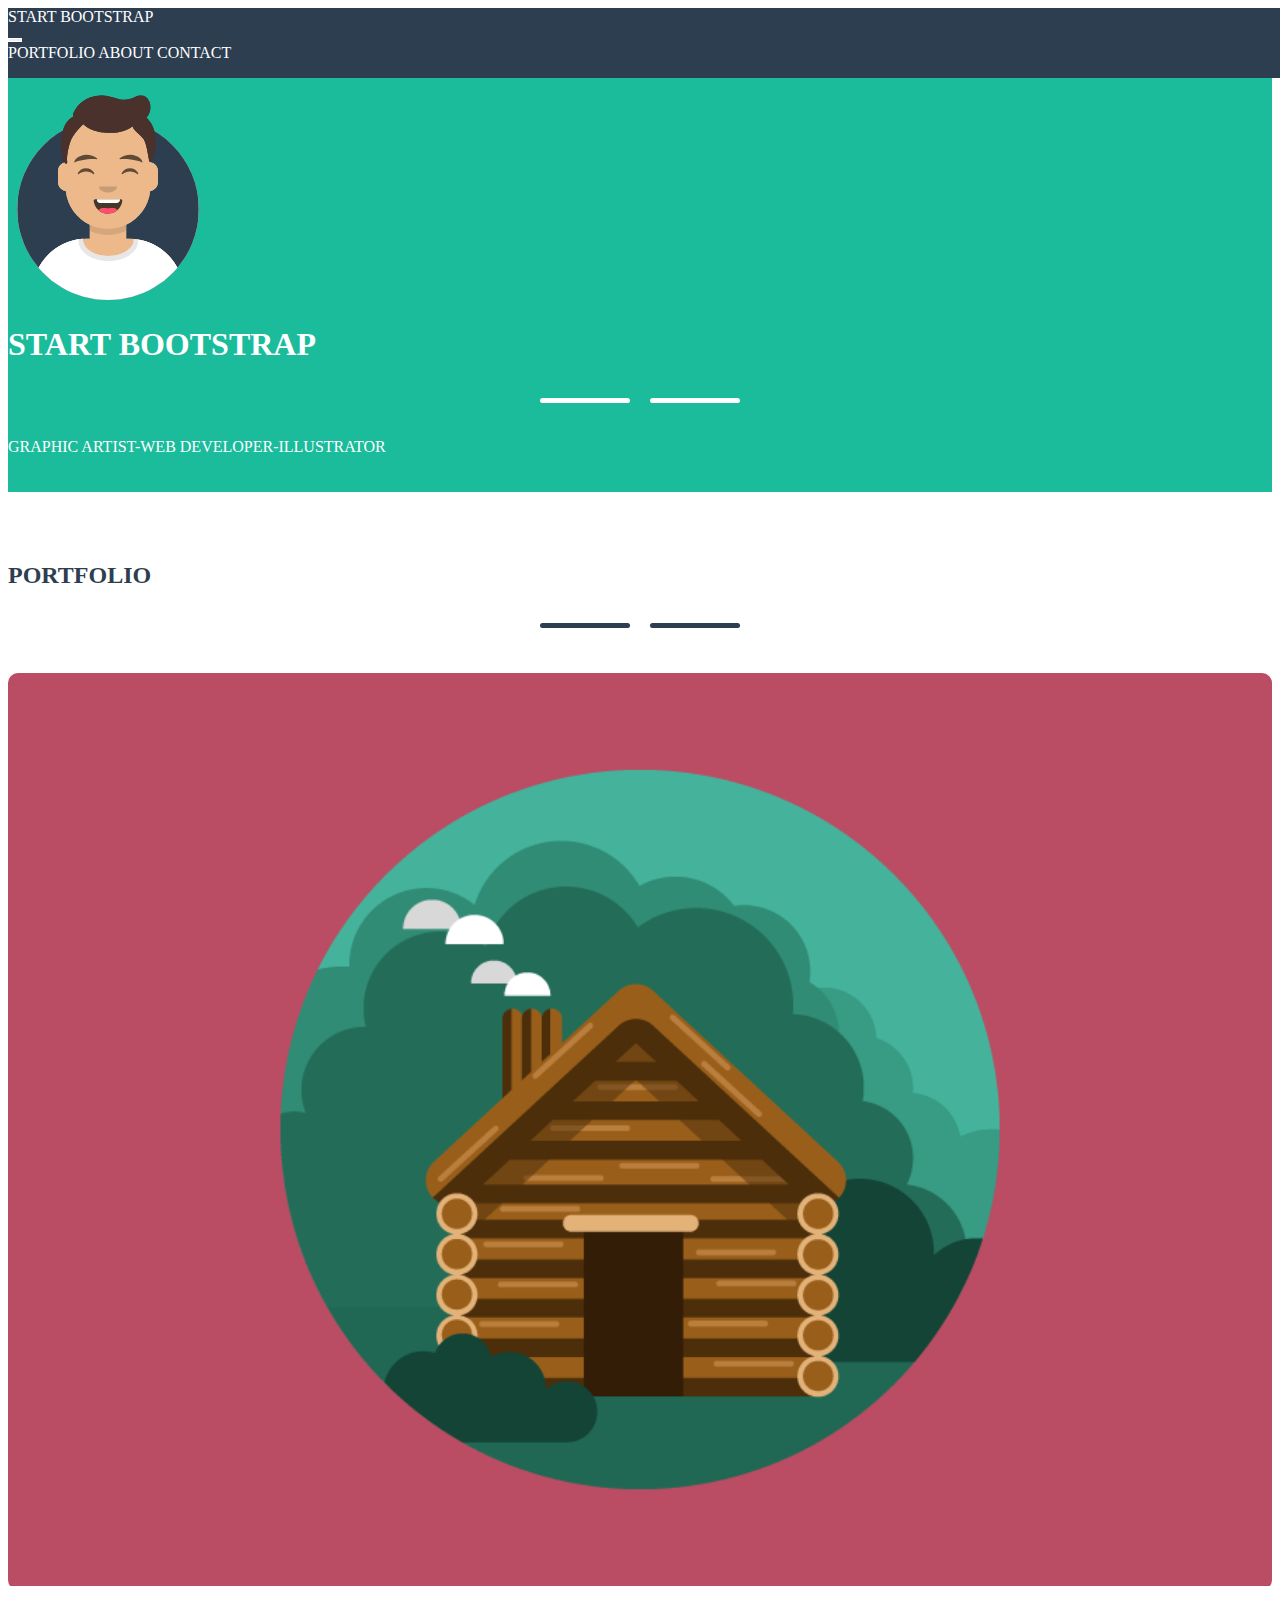
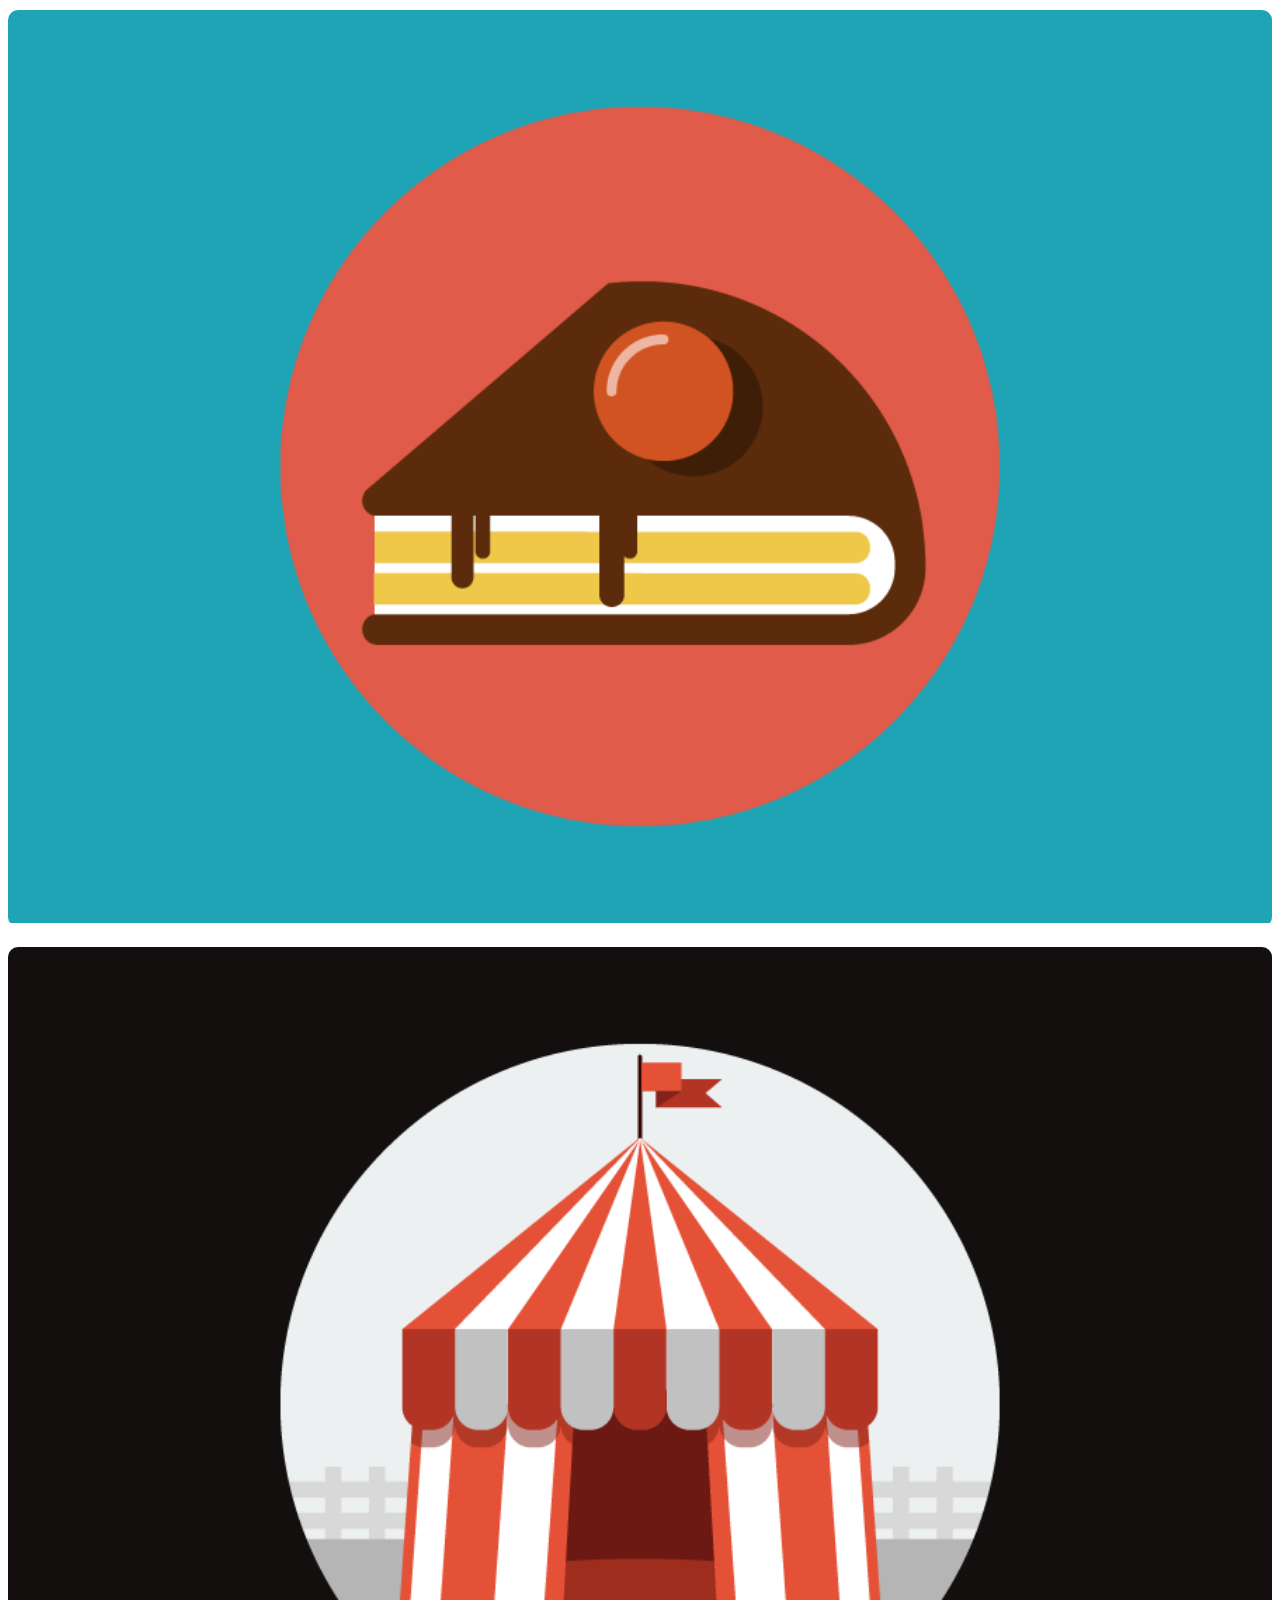
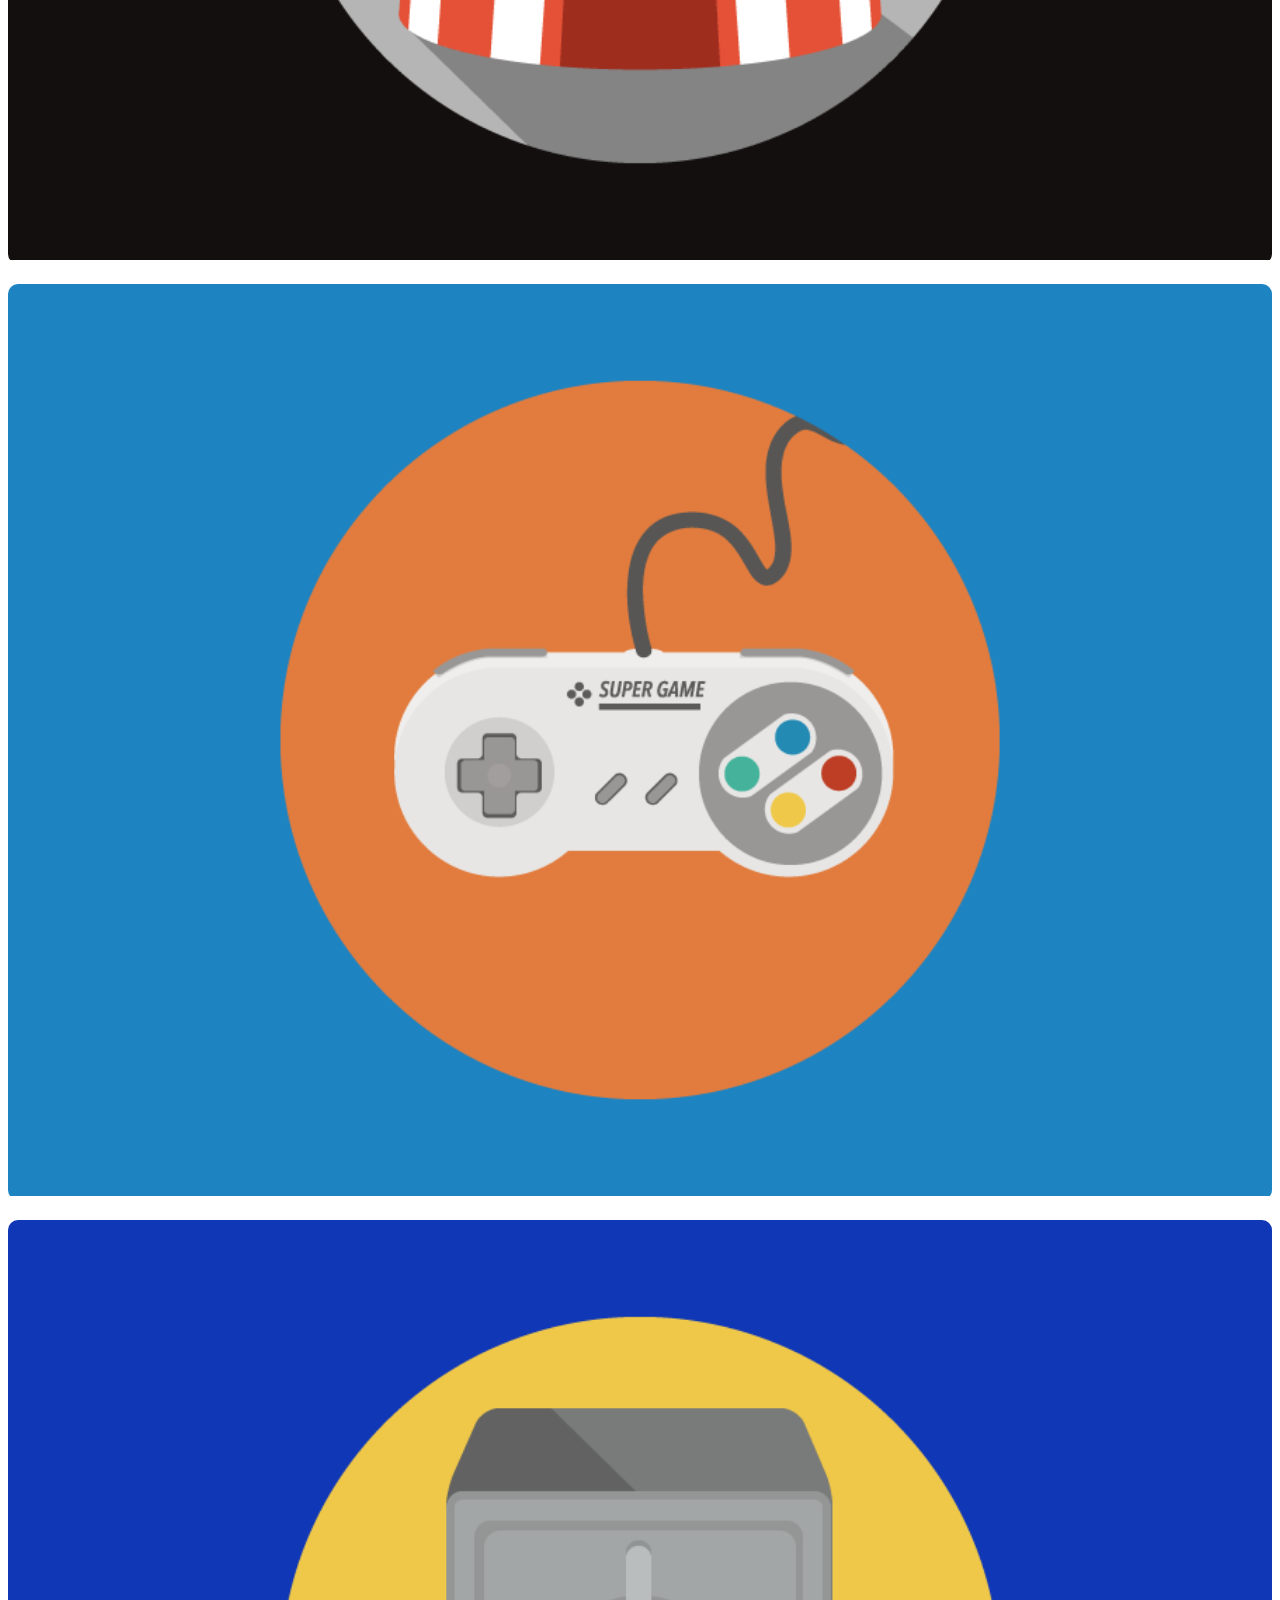
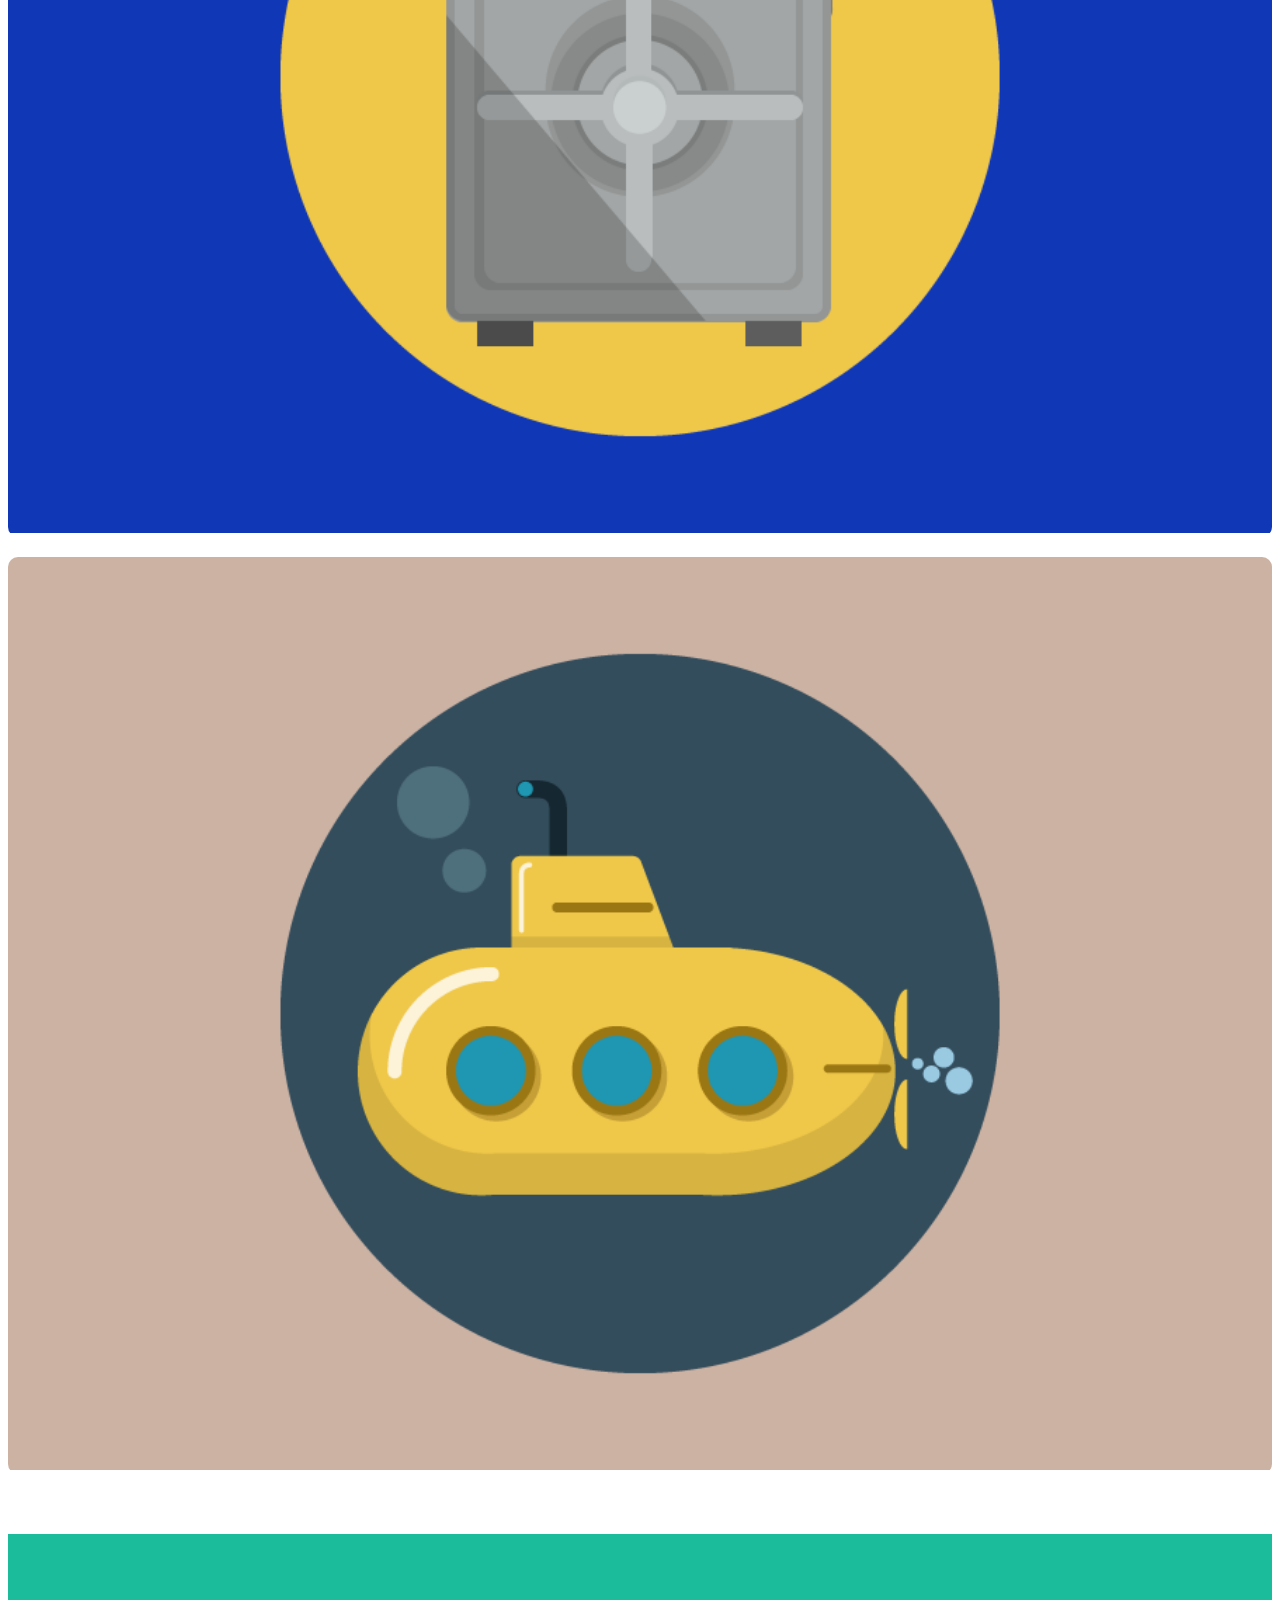
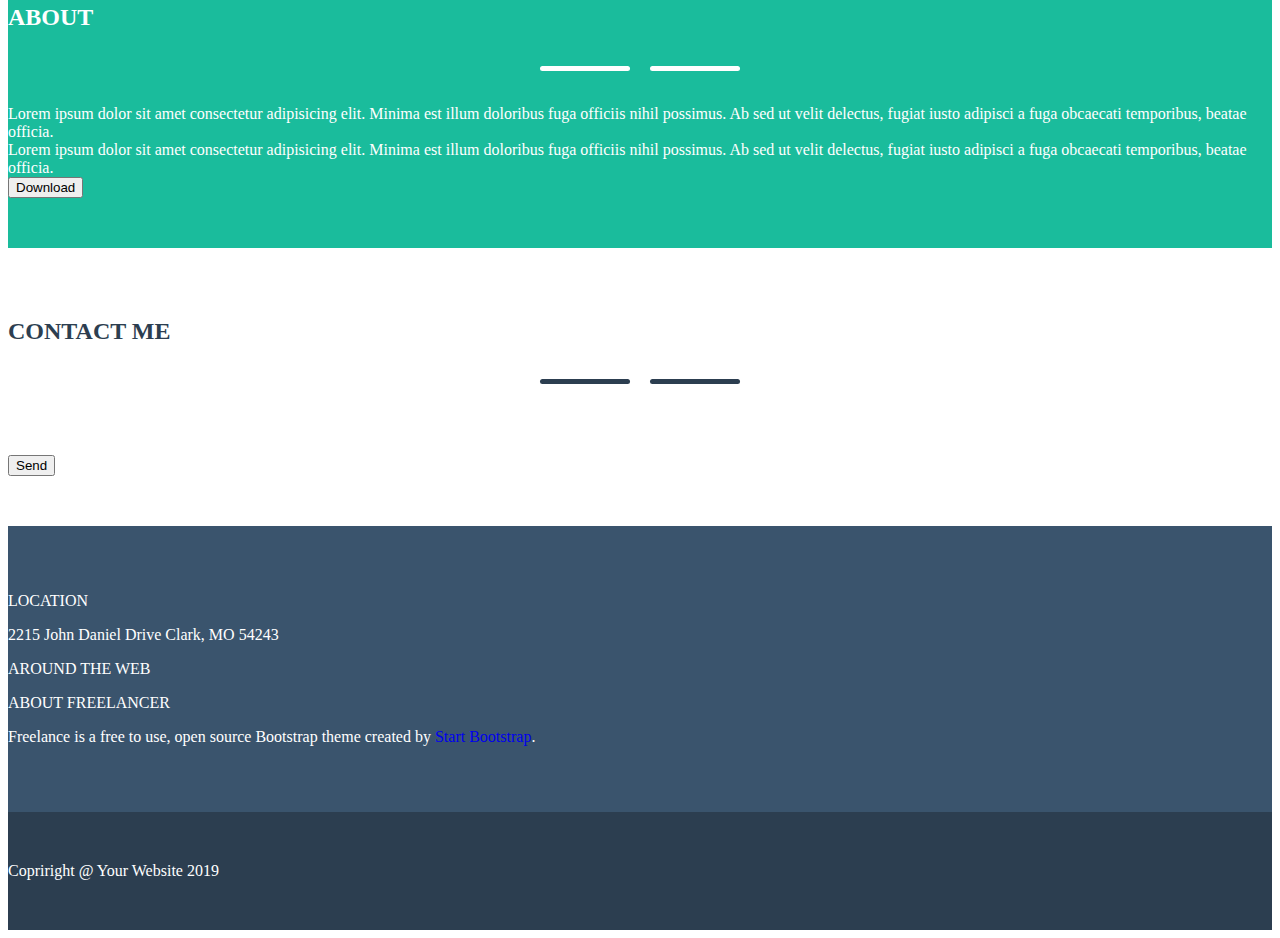
==== index.html @ 4c0d9507 "aggiunte immagini al portfolio" ====
<!DOCTYPE html>
<html lang="it">
    <head>
        <meta charset="UTF-8">
        <meta http-equiv="X-UA-Compatible" content="IE=edge">
        <meta name="viewport" content="width=device-width, initial-scale=1.0">
        <title>Freelancer</title>
        <!--fontawesome-->
        <link rel="stylesheet" href="https://cdnjs.cloudflare.com/ajax/libs/font-awesome/5.15.3/css/all.min.css" integrity="sha512-iBBXm8fW90+nuLcSKlbmrPcLa0OT92xO1BIsZ+ywDWZCvqsWgccV3gFoRBv0z+8dLJgyAHIhR35VZc2oM/gI1w==" crossorigin="anonymous" referrerpolicy="no-referrer" />
        <!--/fontawesome-->
        <!--bootstrap-->
        <link href="https://cdn.jsdelivr.net/npm/bootstrap@5.0.2/dist/css/bootstrap.min.css" rel="stylesheet" integrity="sha384-EVSTQN3/azprG1Anm3QDgpJLIm9Nao0Yz1ztcQTwFspd3yD65VohhpuuCOmLASjC" crossorigin="anonymous">
        <!--/bootstrap-->
        <link rel="stylesheet" href="./css/style.css">
    </head>
    <body>
        <header><!--navbar-->
            <div class="container"> 
                <div class="row align-items-center">
                    <div class="col-6">START BOOTSTRAP</div>
                    <div class="col-6 d-md-none text-end">
                        <button type="button" class="btn"><i class="fas fa-bars"></i></button>
                    </div>
                    <div class="col-6 d-none d-md-block text-end">
                        <a href="#1">PORTFOLIO</a>
                        <a href="#2">ABOUT</a>
                        <a href="#3">CONTACT</a>
                    </div>
                </div>
            </div>
        </header>
        <main>
            <section class="hero">
                <div class="container">
                    <div class="row">
                        <div class="col text-center">
                            <div class="img mx-auto">
                                <img src="./img/avatar.svg" alt="avatar"> 
                            </div>
                            <h1>START BOOTSTRAP</h1>
                            <div class="star-decoration"><!--stellina + linee-->
                                <div class="line-star"></div>
                                <div><i class="fas fa-star"></i></div>
                                <div class="line-star"></div>
                            </div>
                            <p>GRAPHIC ARTIST-WEB DEVELOPER-ILLUSTRATOR</p>
                        </div>
                    </div>
                </div>
            </section>
            <section  class="portfolio">
                <div class="container">
                    <div class="row">
                        <div class="col-12 text-center">
                            <h2 class="darkness" id="1" >PORTFOLIO</h2>
                            <div class="star-decoration darkness"><!--stellina + linee-->
                                <div class="line-star"></div>
                                <div><i class="fas fa-star"></i></div>
                                <div class="line-star"></div>
                            </div>
                        </div>
                        <div class="col-12 col-md-6 col-lg-4">
                            <div class="text-square">
                                <div class="square">
                                    <img src="./img/cabin.png" alt="">
                                </div>
                            </div>
                        </div>
                        <div class="col-12 col-md-6 col-lg-4">
                            <div class="text-square">
                                <div class="square">
                                    <img src="./img/cake.png" alt="">
                                </div>
                            </div>
                        </div>
                        <div class="col-12 col-md-6 col-lg-4">
                            <div class="text-square">
                                <div class="square">
                                    <img src="./img/circus.png" alt="">
                                </div>
                            </div>
                        </div>
                        <div class="col-12 col-md-6 col-lg-4">
                            <div class="text-square">
                                <div class="square">
                                    <img src="./img/game.png" alt="">
                                </div>
                            </div>
                        </div>
                        <div class="col-12 col-md-6 col-lg-4">
                            <div class="text-square">
                                <div class="square">
                                    <img src="./img/safe.png" alt="">
                                </div>
                            </div>
                        </div>
                        <div class="col-12 col-md-6 col-lg-4">
                            <div class="text-square">
                                <div class="square">
                                    <img src="./img/submarine.png" alt="">
                                </div>
                            </div>
                        </div>
                    </div>
                </div>
            </section>
            <section id="2" class="about">
                <div class="container">
                        <div class="row ">
                            <div class="col-12 text-center">
                                <h2>ABOUT</h2>
                                <div class="star-decoration"><!--stellina + linee-->
                                    <div class="line-star"></div>
                                    <div><i class="fas fa-star"></i></div>
                                    <div class="line-star"></div>
                                </div>
                            </div>
                            <div class="col-12 col-md-6">
                                <div>
                                    Lorem ipsum dolor sit amet consectetur adipisicing elit. Minima est illum doloribus fuga officiis nihil possimus. Ab sed ut velit delectus, fugiat iusto adipisci a fuga obcaecati temporibus, beatae officia.
                                </div>
                            </div>
                            <div class="col-12 col-md-6">
                                <div>
                                    Lorem ipsum dolor sit amet consectetur adipisicing elit. Minima est illum doloribus fuga officiis nihil possimus. Ab sed ut velit delectus, fugiat iusto adipisci a fuga obcaecati temporibus, beatae officia.
                                </div>
                            </div>
                            <div class="col-12 text-center">
                                <div>
                                    <button>Download</button>
                                </div>
                            </div>
                        </div>
                    </div>
            </section>
            <section id="3" class="contact-me">
                <div class="container">
                    <div class="row ">
                        <div class="col-12 text-center">
                            <h2 class="darkness">CONTACT ME</h2>
                            <div class="star-decoration darkness"><!--stellina + linee-->
                                <div class="line-star"></div>
                                <div><i class="fas fa-star"></i></div>
                                <div class="line-star"></div>
                            </div>
                        </div>
                        <div class="col-12">
                            Lorem ipsum dolor sit amet consectetur adipisicing elit. Placeat, pariatur sequi ab adipisci praesentium animi qui magnam, inventore rem corporis similique ipsum, quis earum officia quod ipsa consequatur exercitationem enim.
                        </div>
                        <div class="col-12 text-left">
                            <button>Send</button>
                        </div>
                    </div>
                </div>
            </section>
        </main>
        <footer>
            <section class="footer-top">
                <div class="container">
                    <div class="row">
                        <div class="col-12 col-md-4 text-center">
                            <p>LOCATION</p>
                            <p>2215 John Daniel Drive Clark, MO 54243</p>
                        </div>
                        <div class="col-12 col-md-4 text-center">
                            <p>AROUND THE WEB</p>
                        </div>
                        <div class="col-12 col-md-4 text-center">
                            <p>ABOUT FREELANCER</p>
                            <p>Freelance is a free to use, open source Bootstrap theme created by <a href="#">Start Bootstrap</a>.</p>
                        </div>
                    </div>
                </div>
            </section>
            <section class="footer-bottom">
                <div class="container">
                    <div class="row">
                        <div class="col-12 text-center">
                            Copriright @ Your Website 2019
                        </div>
                    </div>
                </div>
            </section>
        </footer>
    </body>
</html>
---- css/style.css ----
/*common*/
body {
    color: white;
}

a {
    text-decoration: none;
}

section {
    padding: 50px 0 50px 0;
}

/*star decoration*/
.star-decoration {
    display: flex;
    justify-content: center;
    align-items: center;
    margin: 20px 0;
}

.darkness .line-star {
    background-color: #2c3e50;
}

.darkness, .darkness .fa-star {
    color: #2c3e50;
}

.line-star {
    width: 90px;
    height: 5px;
    border-radius: 30px;
    background-color: #fff;
}

.fa-star {
    color: white;
    font-size: 30px;
    margin: 0 10px;
}

/*button*/
.btn {
    border: 1px solid #fff;
}

.fa-bars{
    color: #fff;
}

/*header*/

header {
    background-color: #2c3e50;
    position: fixed;
    width: 100%;
}

header a {
    color: white;
}

header .row {
    height: 70px;
}


/*main*/

/*hero*/
.hero {
    background-color: #1abc9c;
    padding: 80px 0 20px 0;
}
.img {
    width: 200px;
}

.img img {
    width: 100%;
}
/*fine hero*/

/*inizio portfolio*/
.porfolio .row {
    padding: 10px;
}

.text-square {
    padding: 10px 0;
}

.square {
    border-radius: 10px;
    overflow: hidden;
}

.square img {
    width: 100%;
}

.about {
    background-color: #1abc9c;
}

.pad-20-60 {
    padding: 20px 60px;
}

.footer-top {
    background-color: #3a546d;
}

.footer-bottom {
    background-color: #2c3e50;
}
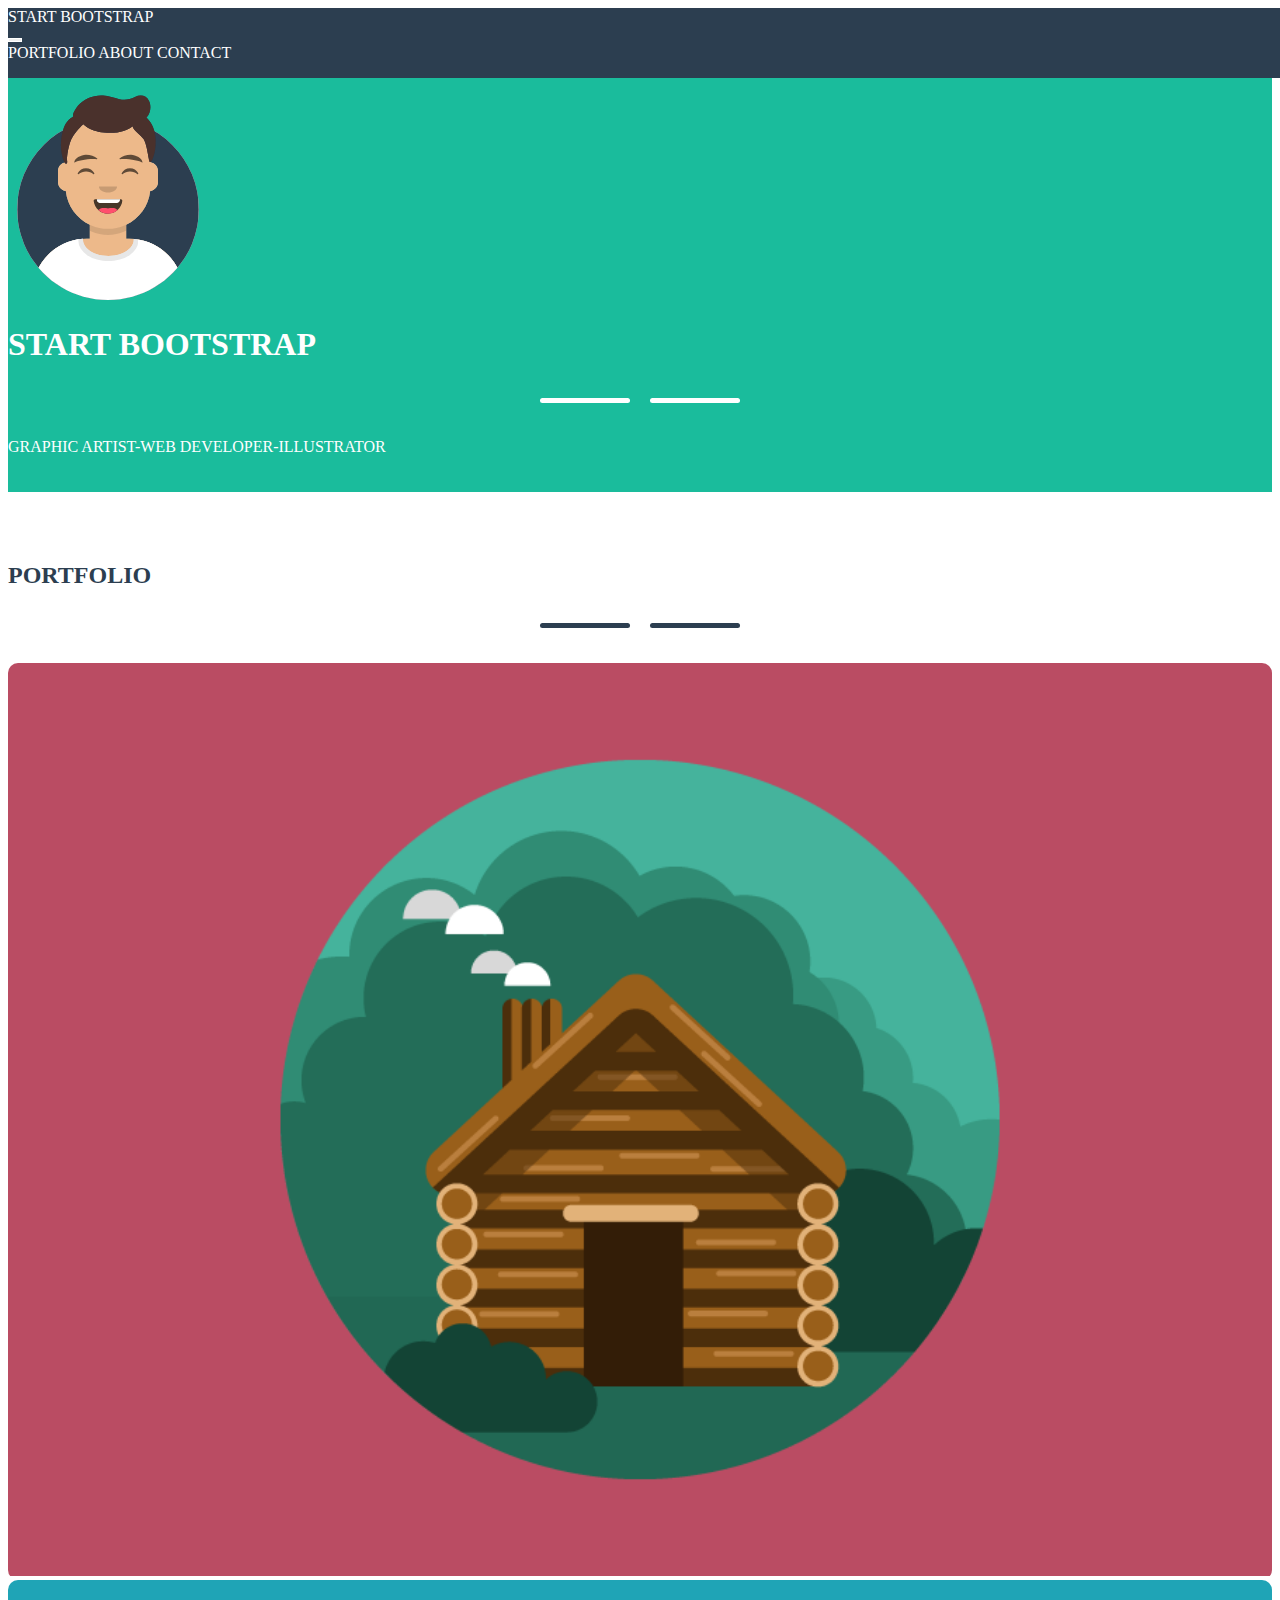
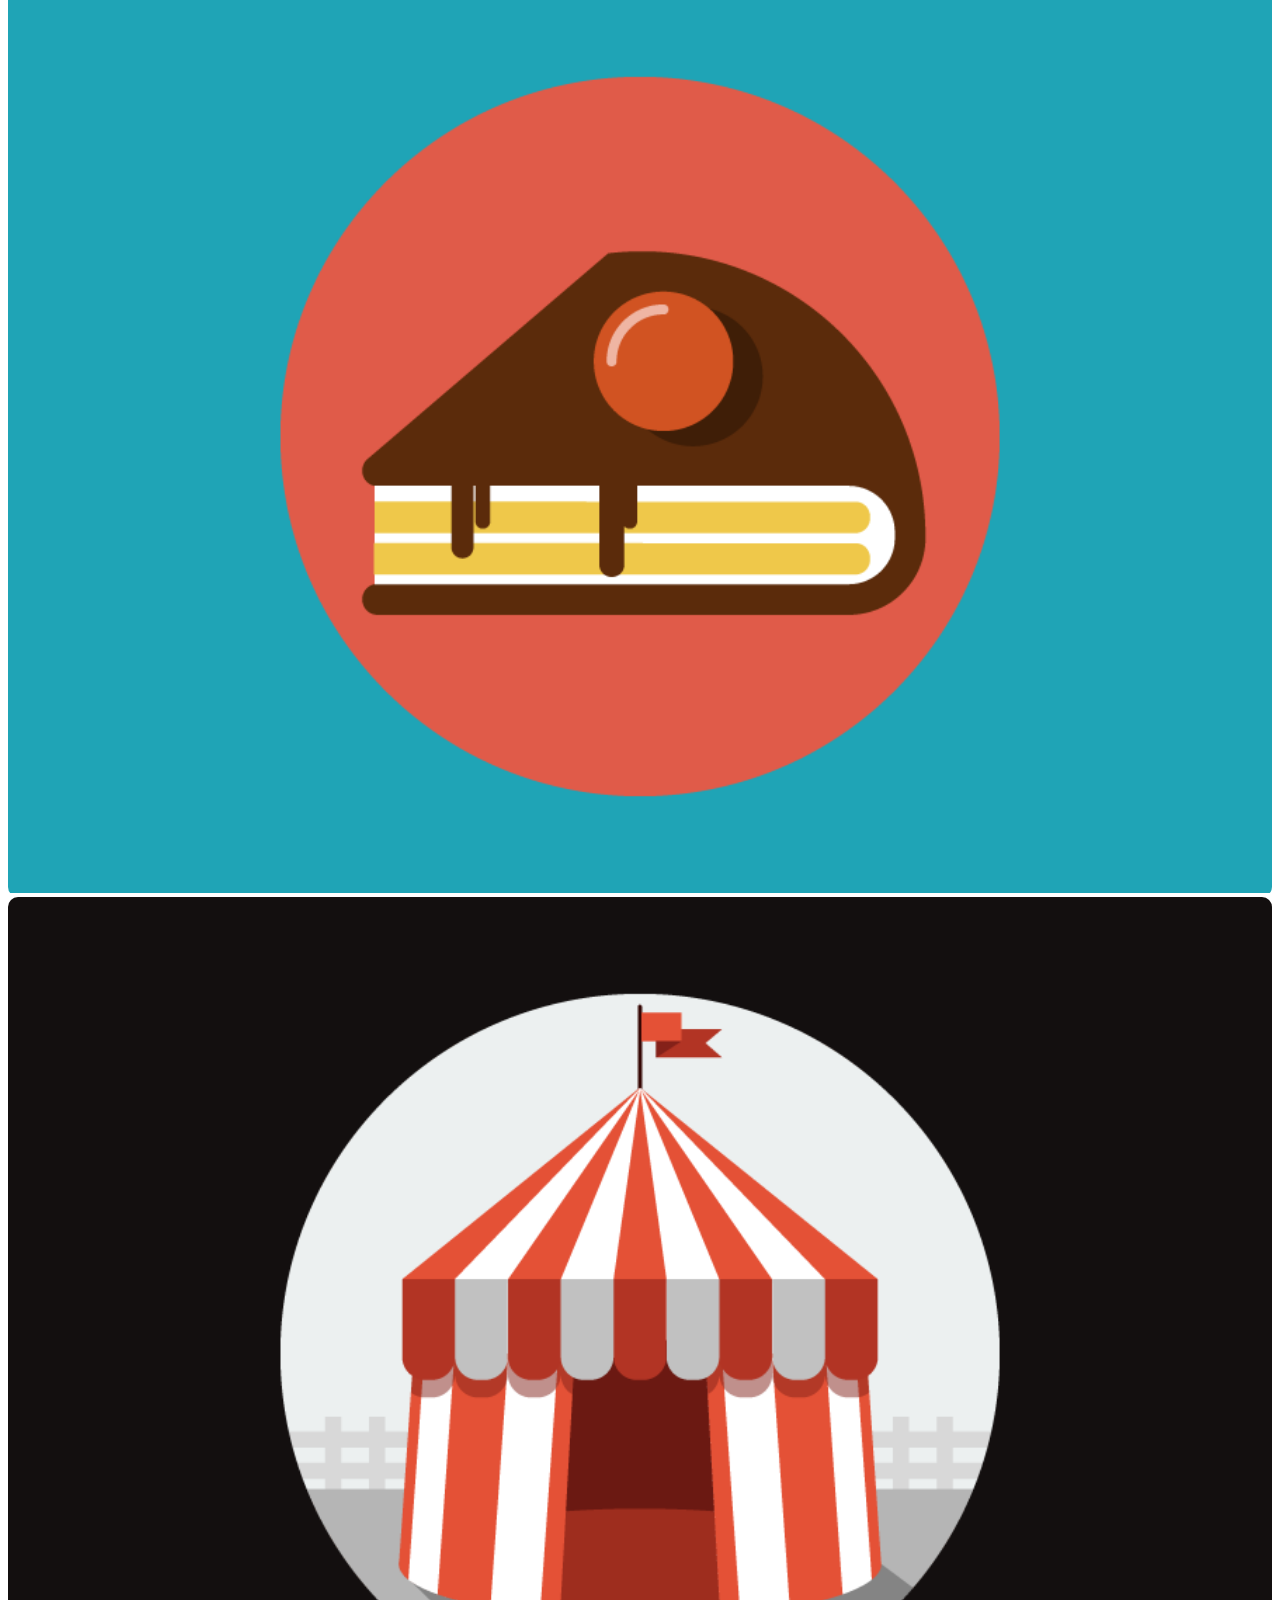
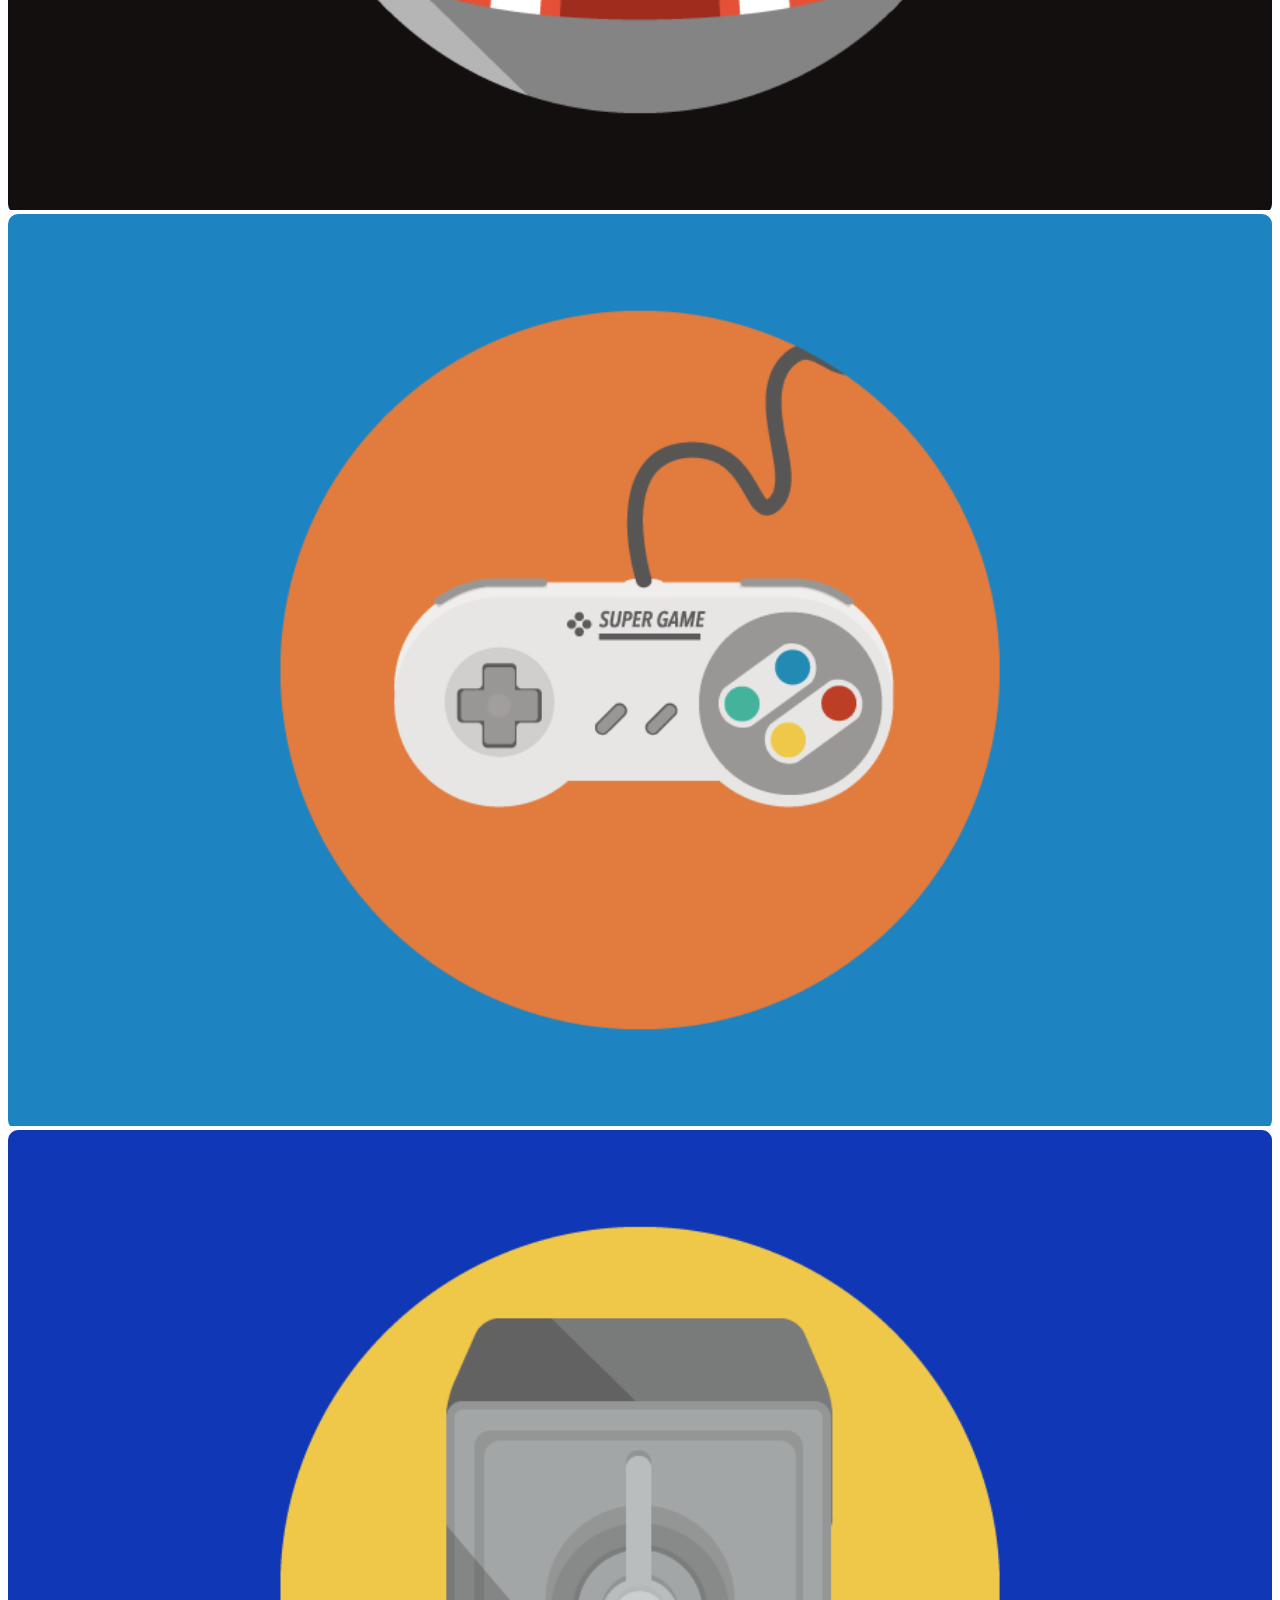
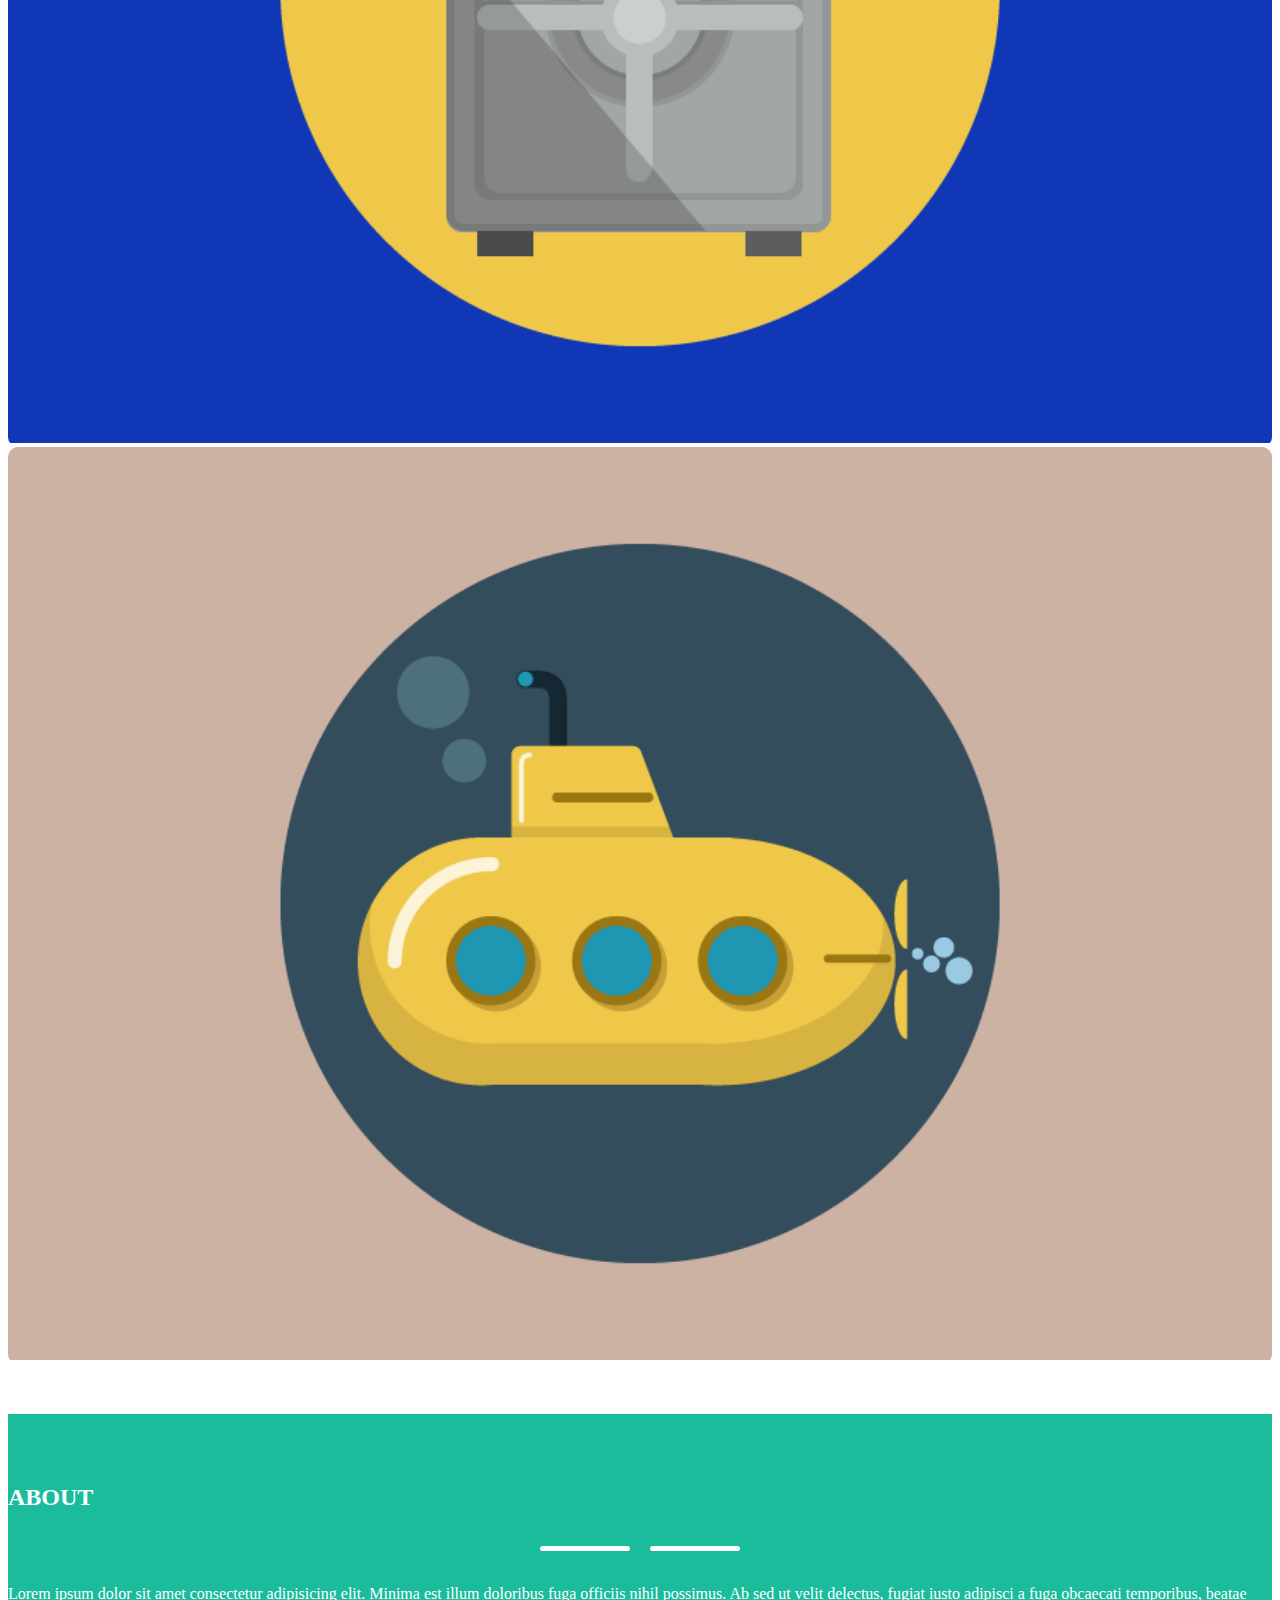
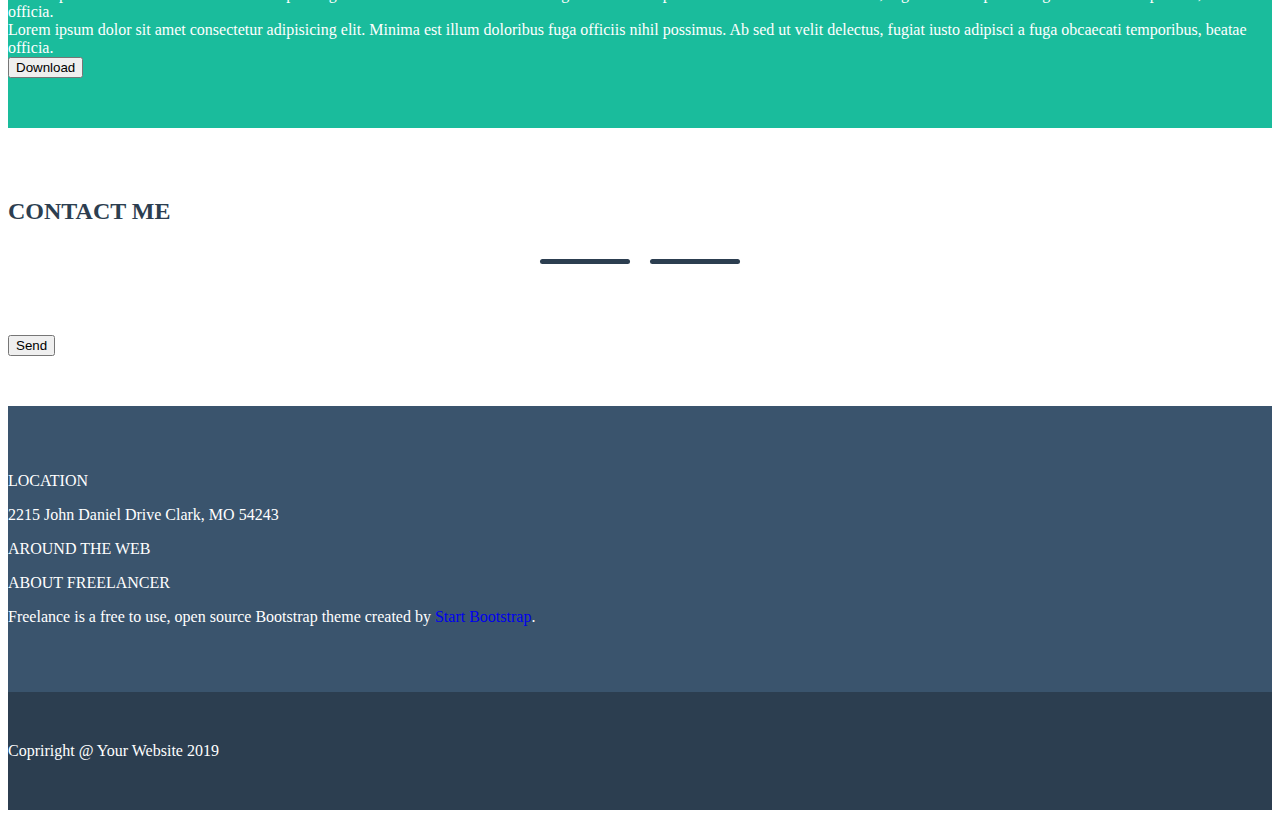
==== commit d7aac572: "aggiunto hover alle img" ====
--- a/index.html
+++ b/index.html
@@ -50,7 +50,7 @@
             </section>
             <section  class="portfolio">
                 <div class="container">
-                    <div class="row">
+                    <div class="row gy-4">
                         <div class="col-12 text-center">
                             <h2 class="darkness" id="1" >PORTFOLIO</h2>
                             <div class="star-decoration darkness"><!--stellina + linee-->
@@ -61,44 +61,38 @@
                         </div>
                         <div class="col-12 col-md-6 col-lg-4">
                             <div class="text-square">
-                                <div class="square">
-                                    <img src="./img/cabin.png" alt="">
-                                </div>
+                                <img src="./img/cabin.png" alt="">
+                                <div class="square"><i class="fas fa-plus"></i></div>
                             </div>
                         </div>
                         <div class="col-12 col-md-6 col-lg-4">
                             <div class="text-square">
-                                <div class="square">
-                                    <img src="./img/cake.png" alt="">
-                                </div>
+                                <img src="./img/cake.png" alt="">
+                                <div class="square"></div>
                             </div>
                         </div>
                         <div class="col-12 col-md-6 col-lg-4">
                             <div class="text-square">
-                                <div class="square">
-                                    <img src="./img/circus.png" alt="">
-                                </div>
+                                <img src="./img/circus.png" alt="">
+                                <div class="square"></div>
                             </div>
                         </div>
                         <div class="col-12 col-md-6 col-lg-4">
                             <div class="text-square">
-                                <div class="square">
-                                    <img src="./img/game.png" alt="">
-                                </div>
+                                <img src="./img/game.png" alt="">
+                                <div class="square"></div>
                             </div>
                         </div>
                         <div class="col-12 col-md-6 col-lg-4">
                             <div class="text-square">
-                                <div class="square">
-                                    <img src="./img/safe.png" alt="">
-                                </div>
+                                <img src="./img/safe.png" alt="">
+                                <div class="square"></div>
                             </div>
                         </div>
                         <div class="col-12 col-md-6 col-lg-4">
                             <div class="text-square">
-                                <div class="square">
-                                    <img src="./img/submarine.png" alt="">
-                                </div>
+                                <img src="./img/submarine.png" alt="">
+                                <div class="square"></div>
                             </div>
                         </div>
                     </div>
--- a/css/style.css
+++ b/css/style.css
@@ -54,6 +54,7 @@
 header {
     background-color: #2c3e50;
     position: fixed;
+    z-index: 1;
     width: 100%;
 }
 
@@ -88,16 +89,40 @@
 }
 
 .text-square {
-    padding: 10px 0;
-}
-
-.square {
+    position: relative;
     border-radius: 10px;
     overflow: hidden;
 }
 
-.square img {
+.square {
+    position: absolute;
+    top: 0;
+    bottom: 0;
+    left: 0;
+    right: 0;
+    opacity: 0;
+    font-size: 50px;
+    transition: 0.5s;
+    background-color: #1abc9c;
+}
+
+.square:hover {
+    opacity: 1;
+}
+
+.fa-plus {
+    position: absolute;
+    font-size: 60px;
+    top: 50%;
+    left: 50%;
+    transform: translate(-50%, -50%);
+    text-align: center;
+}
+
+
+.text-square img {
     width: 100%;
+    opacity: 1;
 }
 
 .about {
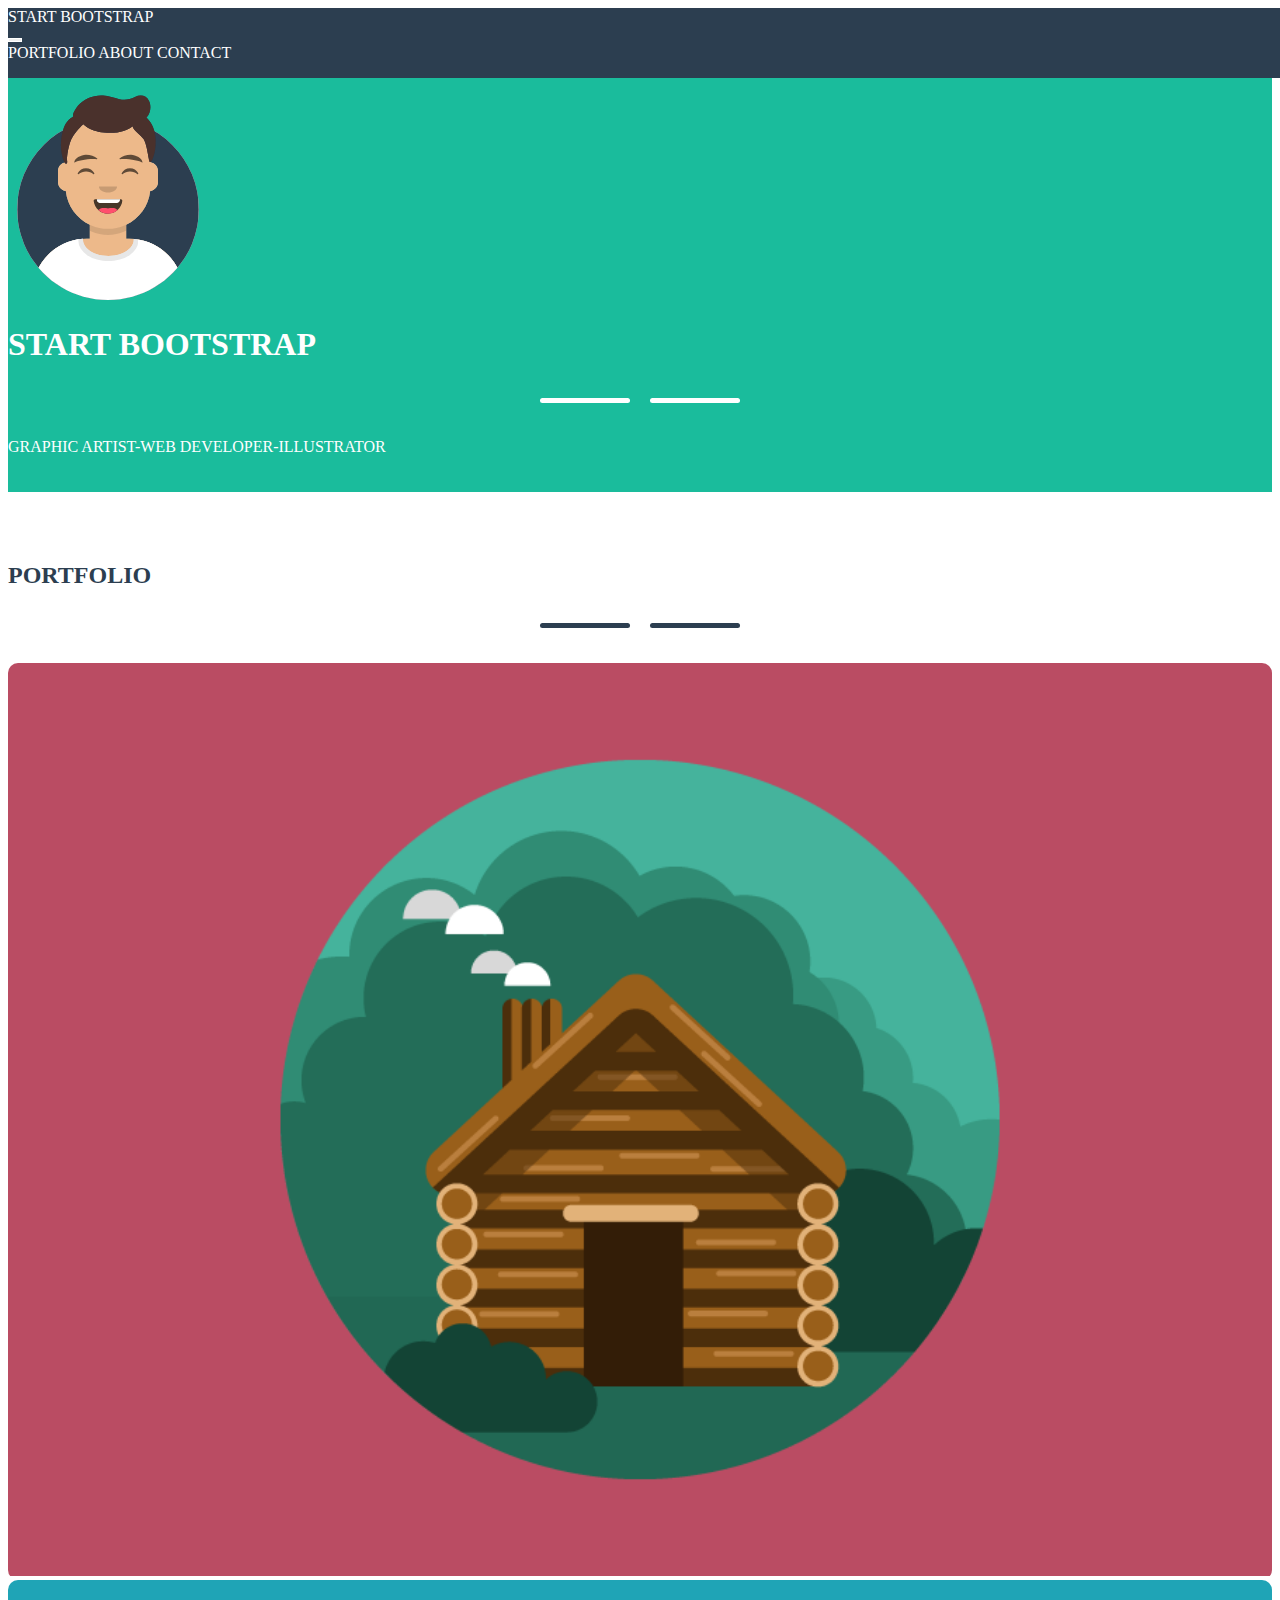
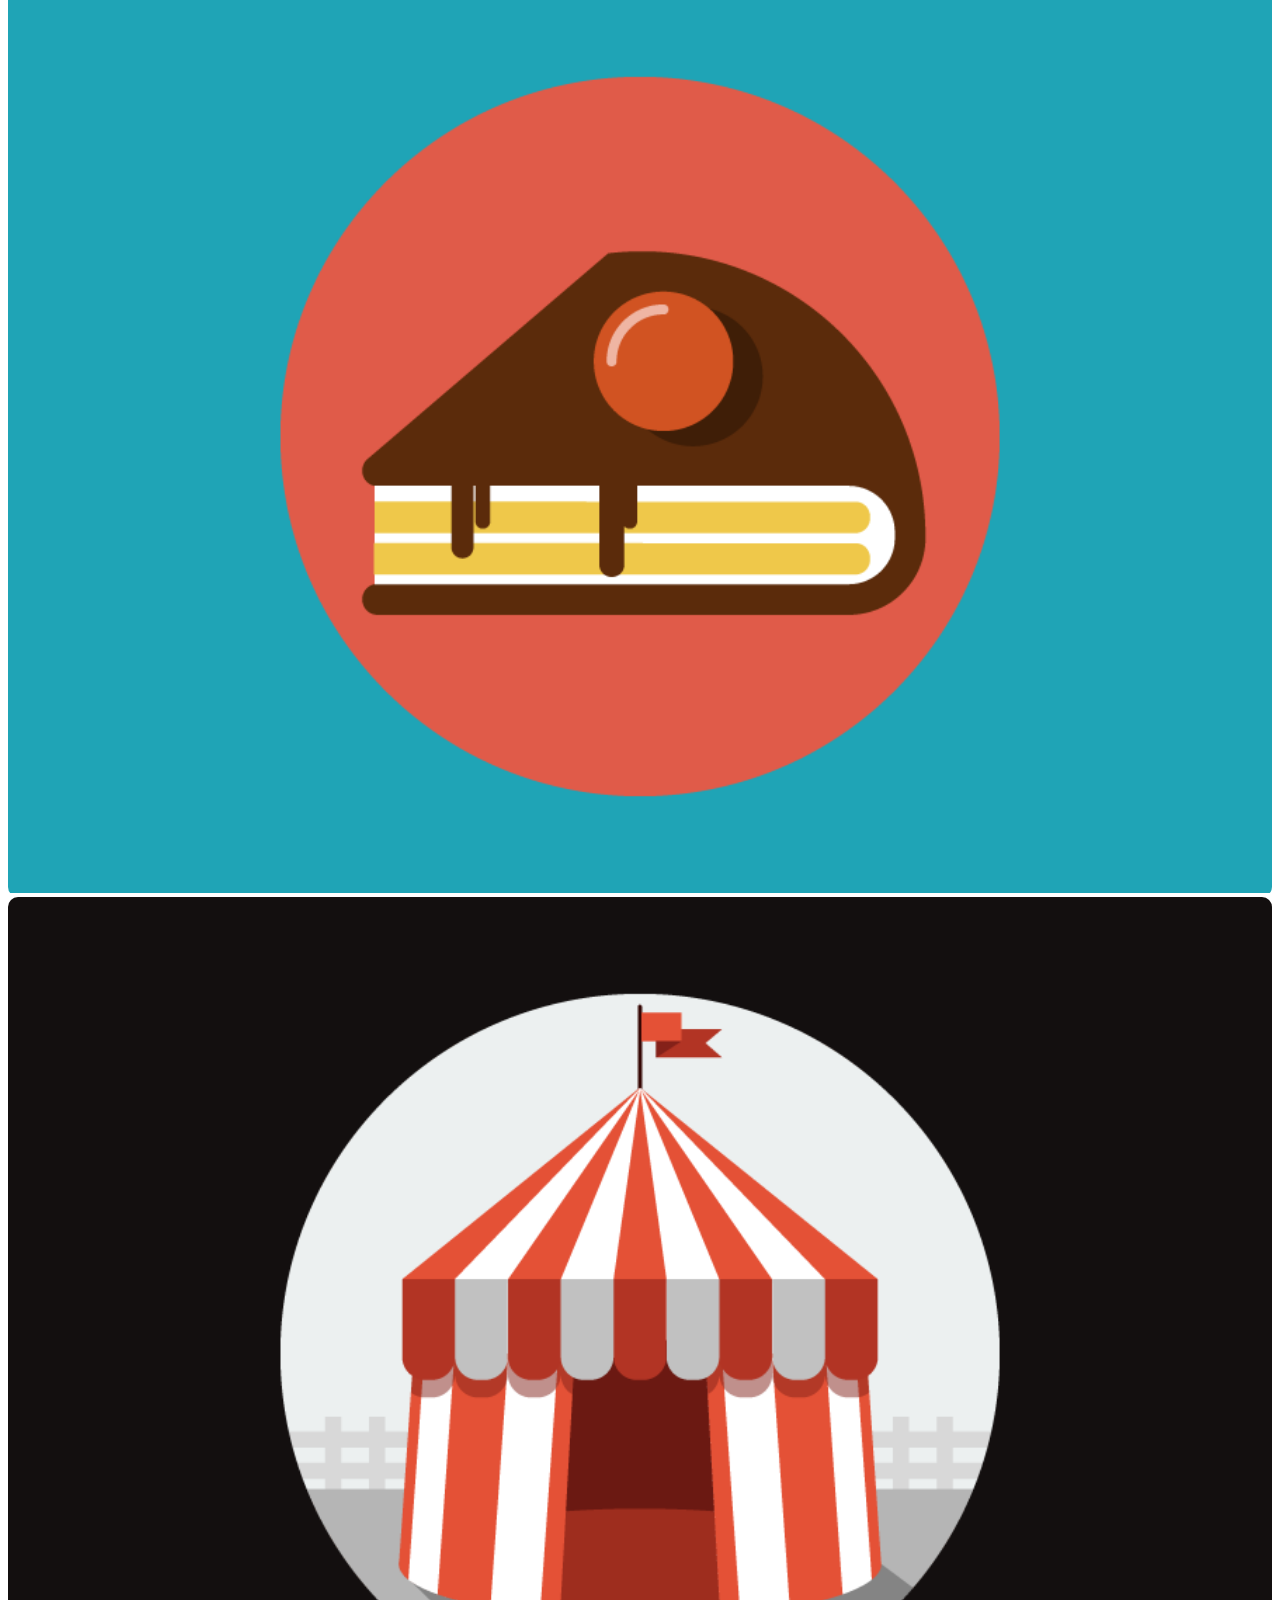
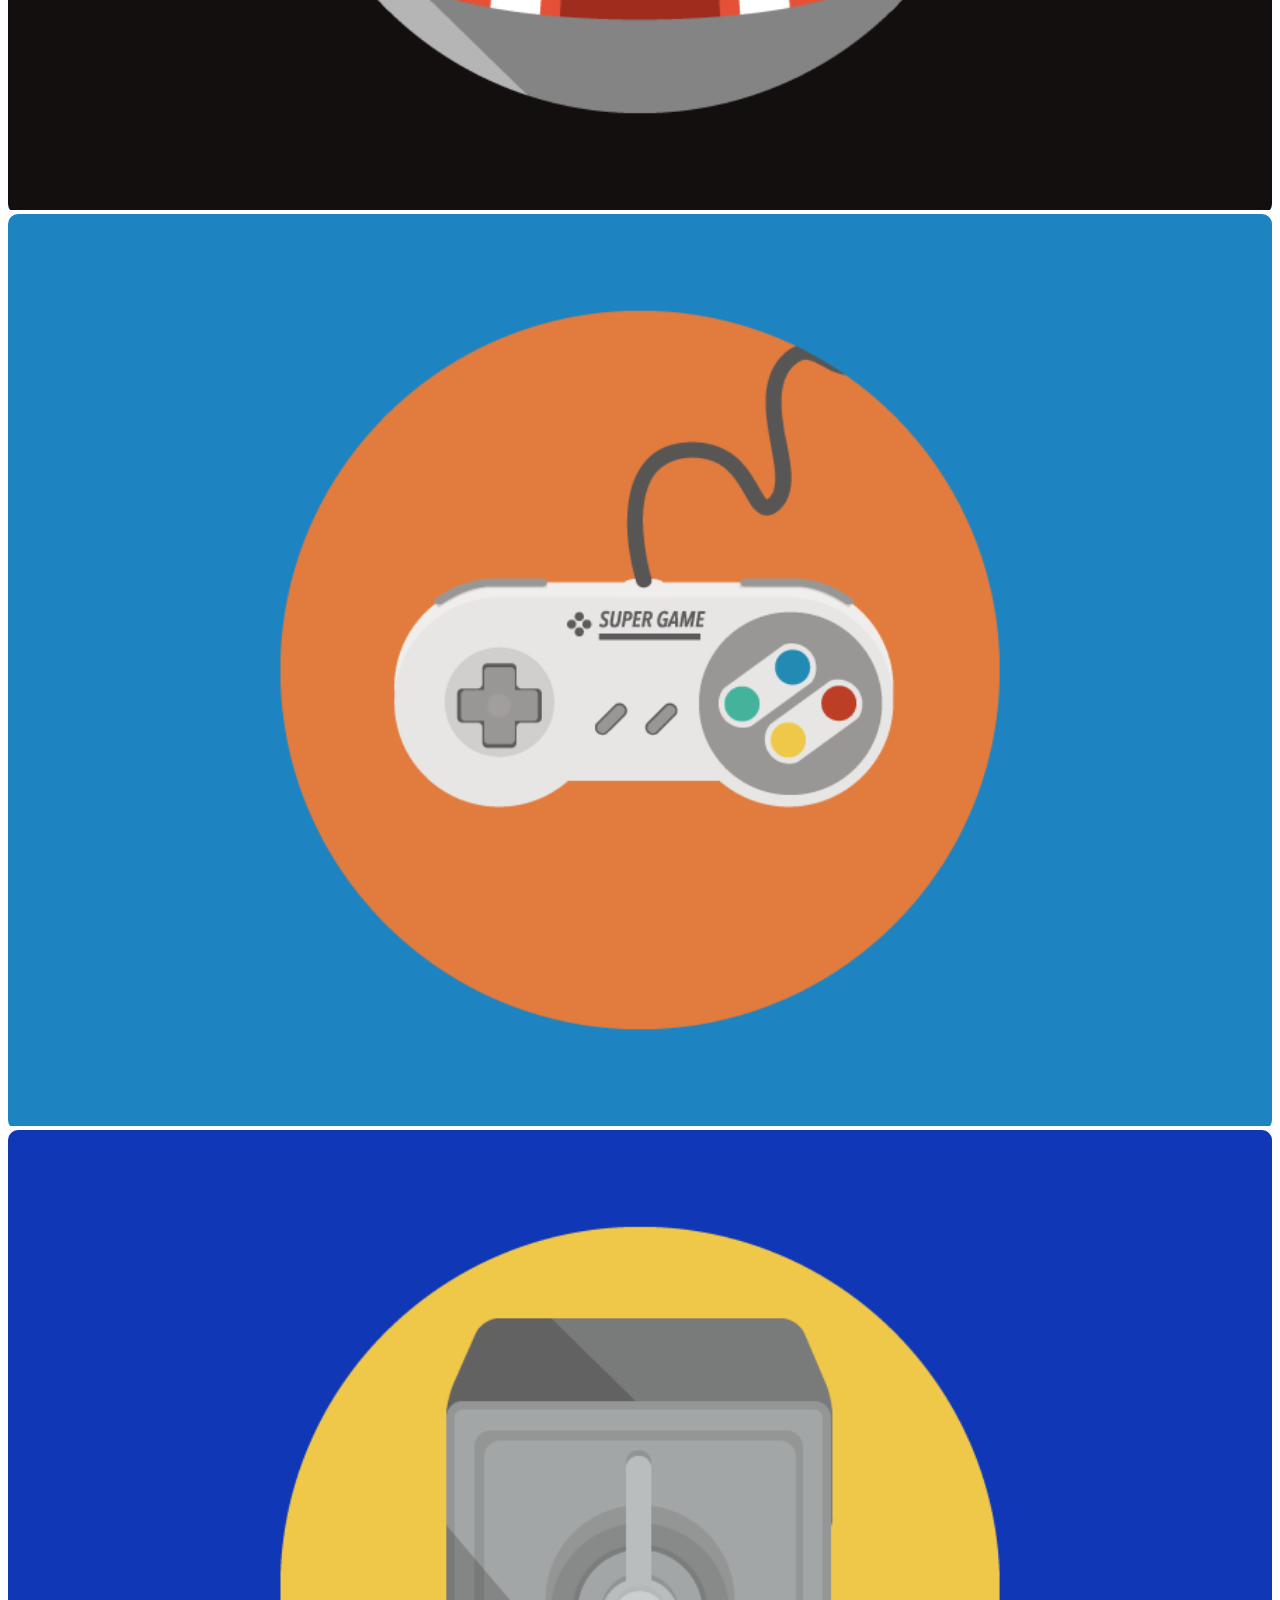
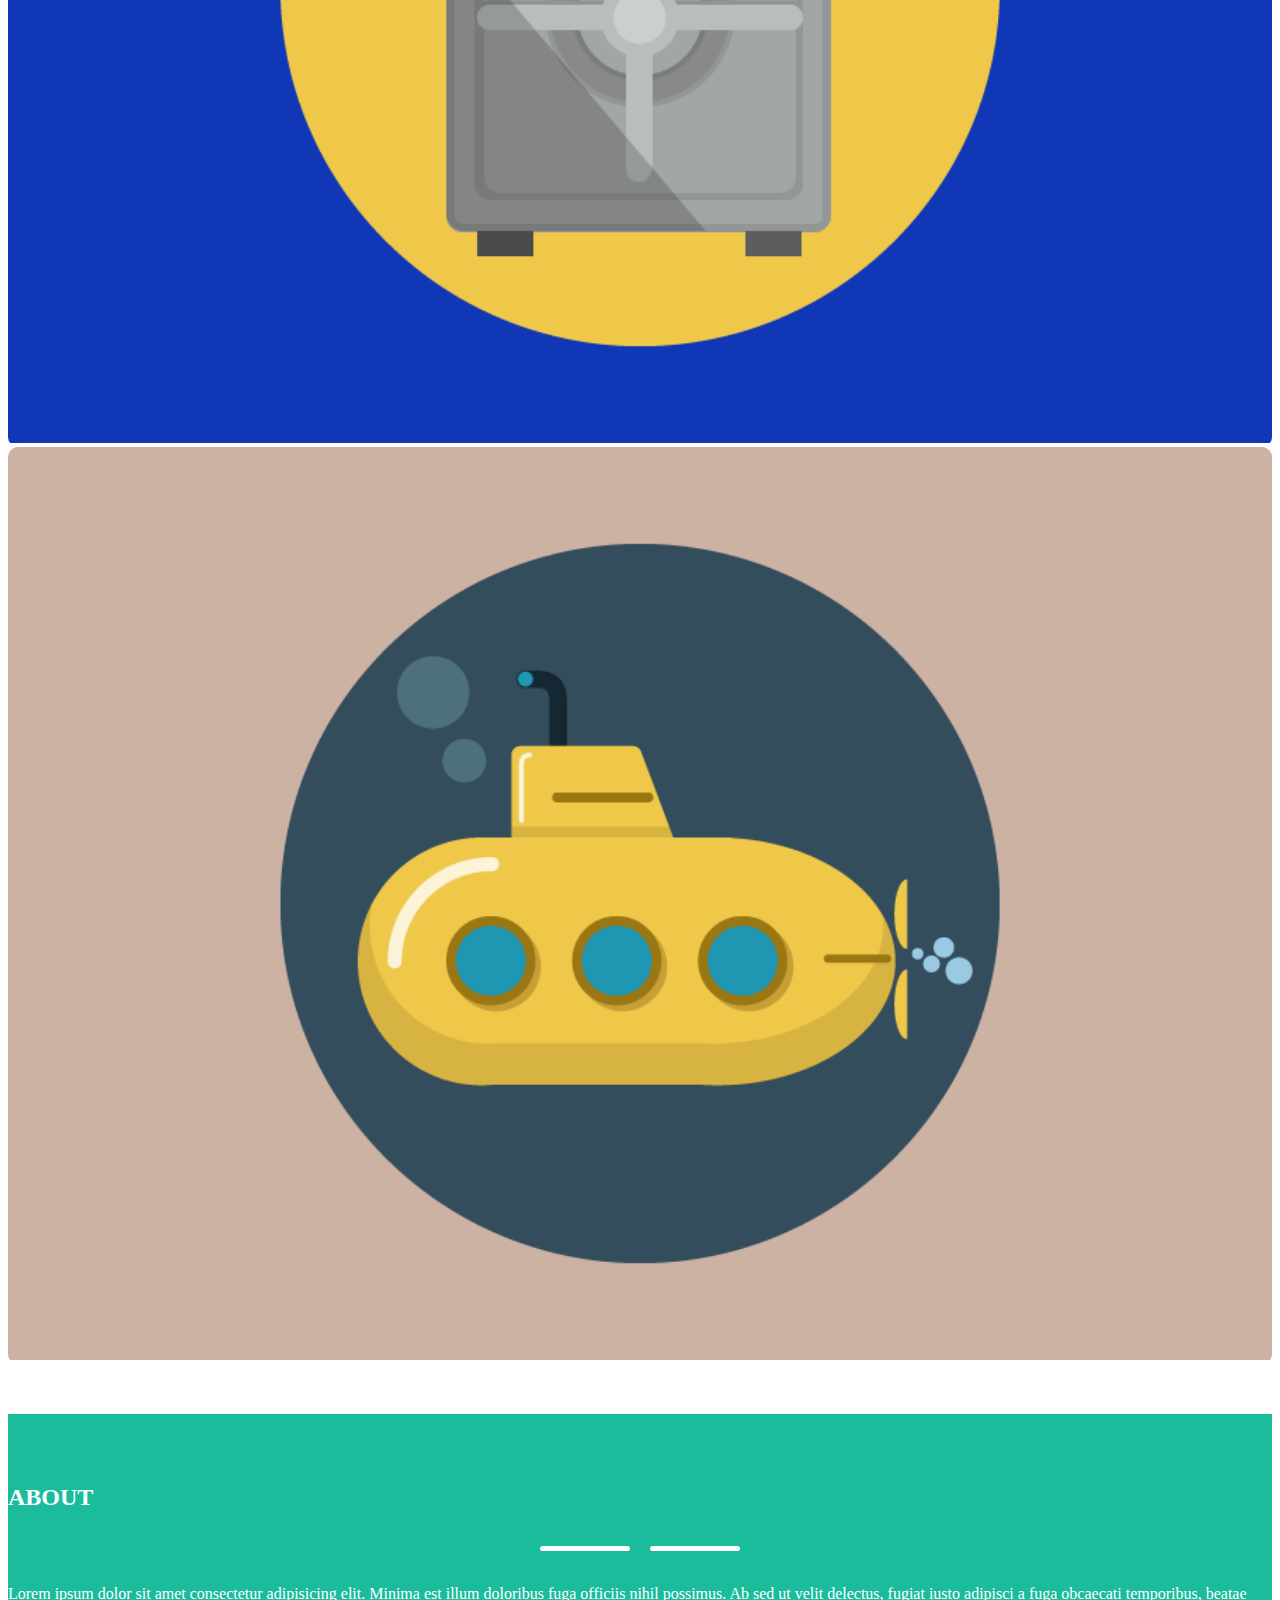
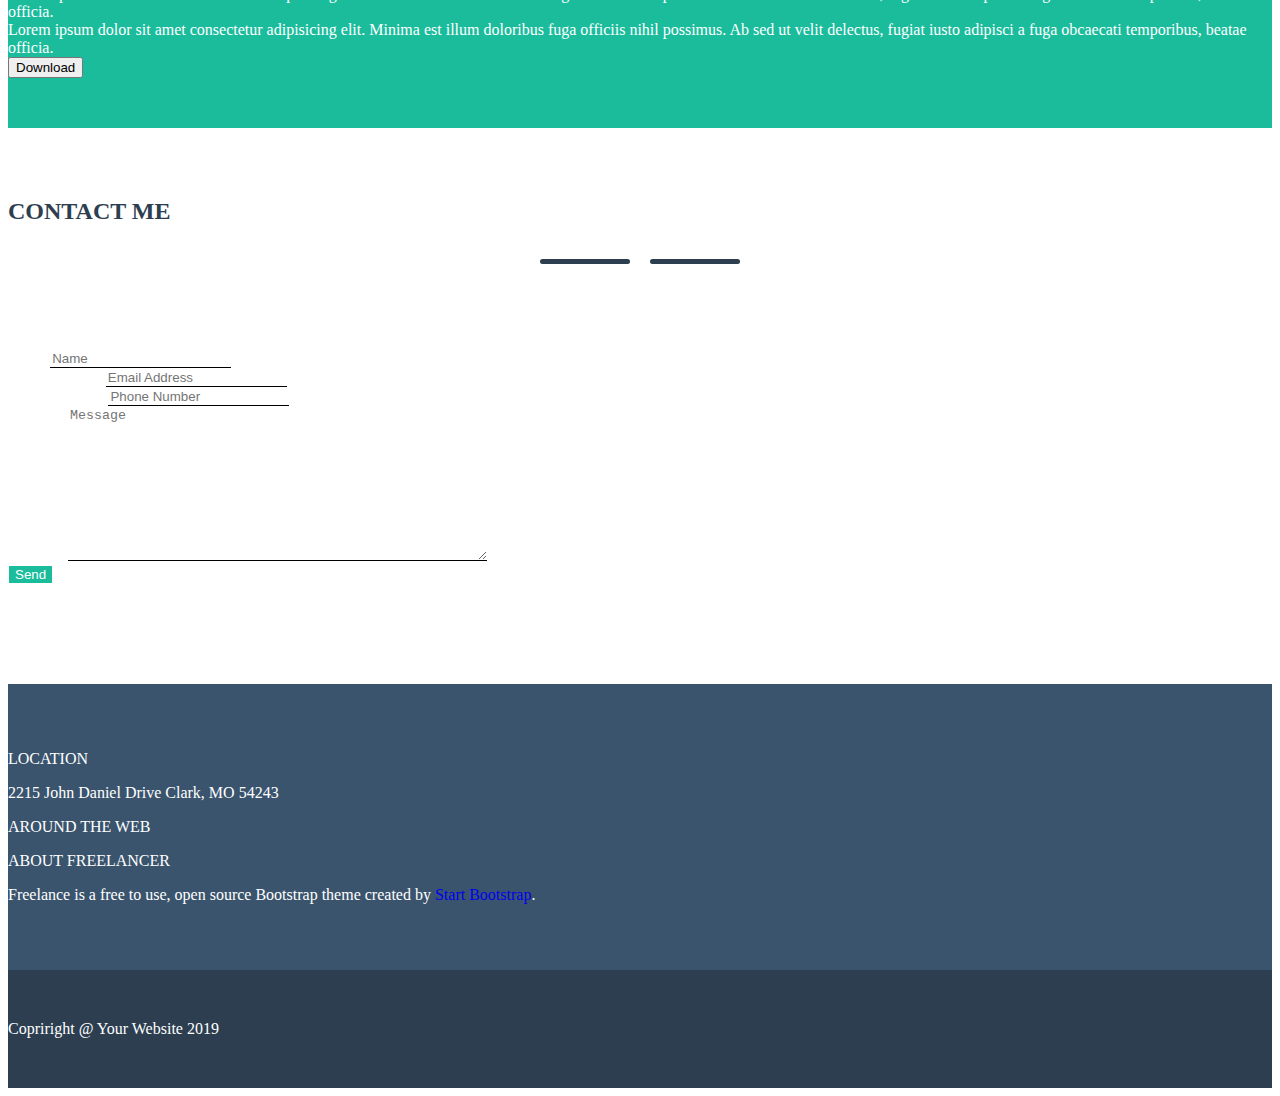
==== commit dd145c34: "aggiunto area form" ====
--- a/index.html
+++ b/index.html
@@ -68,31 +68,31 @@
                         <div class="col-12 col-md-6 col-lg-4">
                             <div class="text-square">
                                 <img src="./img/cake.png" alt="">
-                                <div class="square"></div>
+                                <div class="square"><i class="fas fa-plus"></i></div>
                             </div>
                         </div>
                         <div class="col-12 col-md-6 col-lg-4">
                             <div class="text-square">
                                 <img src="./img/circus.png" alt="">
-                                <div class="square"></div>
+                                <div class="square"><i class="fas fa-plus"></i></div>
                             </div>
                         </div>
                         <div class="col-12 col-md-6 col-lg-4">
                             <div class="text-square">
                                 <img src="./img/game.png" alt="">
-                                <div class="square"></div>
+                                <div class="square"><i class="fas fa-plus"></i></div>
                             </div>
                         </div>
                         <div class="col-12 col-md-6 col-lg-4">
                             <div class="text-square">
                                 <img src="./img/safe.png" alt="">
-                                <div class="square"></div>
+                                <div class="square"><i class="fas fa-plus"></i></div>
                             </div>
                         </div>
                         <div class="col-12 col-md-6 col-lg-4">
                             <div class="text-square">
                                 <img src="./img/submarine.png" alt="">
-                                <div class="square"></div>
+                                <div class="square"><i class="fas fa-plus"></i></div>
                             </div>
                         </div>
                     </div>
@@ -138,12 +138,30 @@
                                 <div class="line-star"></div>
                             </div>
                         </div>
-                        <div class="col-12">
-                            Lorem ipsum dolor sit amet consectetur adipisicing elit. Placeat, pariatur sequi ab adipisci praesentium animi qui magnam, inventore rem corporis similique ipsum, quis earum officia quod ipsa consequatur exercitationem enim.
-                        </div>
-                        <div class="col-12 text-left">
-                            <button>Send</button>
-                        </div>
+                        <section class="form">
+                            <div class="container">
+                                <form>
+                                    <div class="mb-3">
+                                    <label for="Name-client" class="form-label" >Name</label>
+                                    <input class="form-control" id="Name-client" placeholder="Name">
+                                    
+                                    </div>
+                                    <div class="mb-3">
+                                    <label for="Email-client" class="form-label">Email Address</label>
+                                    <input type="email" class="form-control" id="Email-client" placeholder="Email Address">
+                                    </div>
+                                    <div class="mb-3">
+                                        <label for="Phone-client" class="form-label">Phone Number</label>
+                                        <input type="tel" class="form-control" id="Phone-client" placeholder="Phone Number">
+                                    </div>
+                                    <div class="mb-3">
+                                        <label for="Message-client" class="form-label">Message</label>
+                                        <textarea type="password" class="form-control" id="Message-client" placeholder="Message" rows="10" cols="50"></textarea>
+                                    </div>
+                                    <button type="submit" class="btn color-2">Send</button>
+                                </form>
+                            </div>
+                        </section>
                     </div>
                 </div>
             </section>
--- a/css/style.css
+++ b/css/style.css
@@ -9,6 +9,14 @@
 
 section {
     padding: 50px 0 50px 0;
+}
+
+.form-control {
+    border: none;
+    border-bottom: 1px solid black;
+    border-radius: 0;
+    color: #2c3e50;
+    font-weight: 500;
 }
 
 /*star decoration*/
@@ -43,12 +51,18 @@
 /*button*/
 .btn {
     border: 1px solid #fff;
+    color: #fff;
 }
 
 .fa-bars{
     color: #fff;
 }
 
+.color-2 {
+    background-color: #1abc9c;
+}
+
+/*fine button*/
 /*header*/
 
 header {
@@ -107,7 +121,7 @@
 }
 
 .square:hover {
-    opacity: 1;
+    opacity: 0.6;
 }
 
 .fa-plus {
@@ -124,6 +138,7 @@
     width: 100%;
     opacity: 1;
 }
+/*fine portfolio*/
 
 .about {
     background-color: #1abc9c;
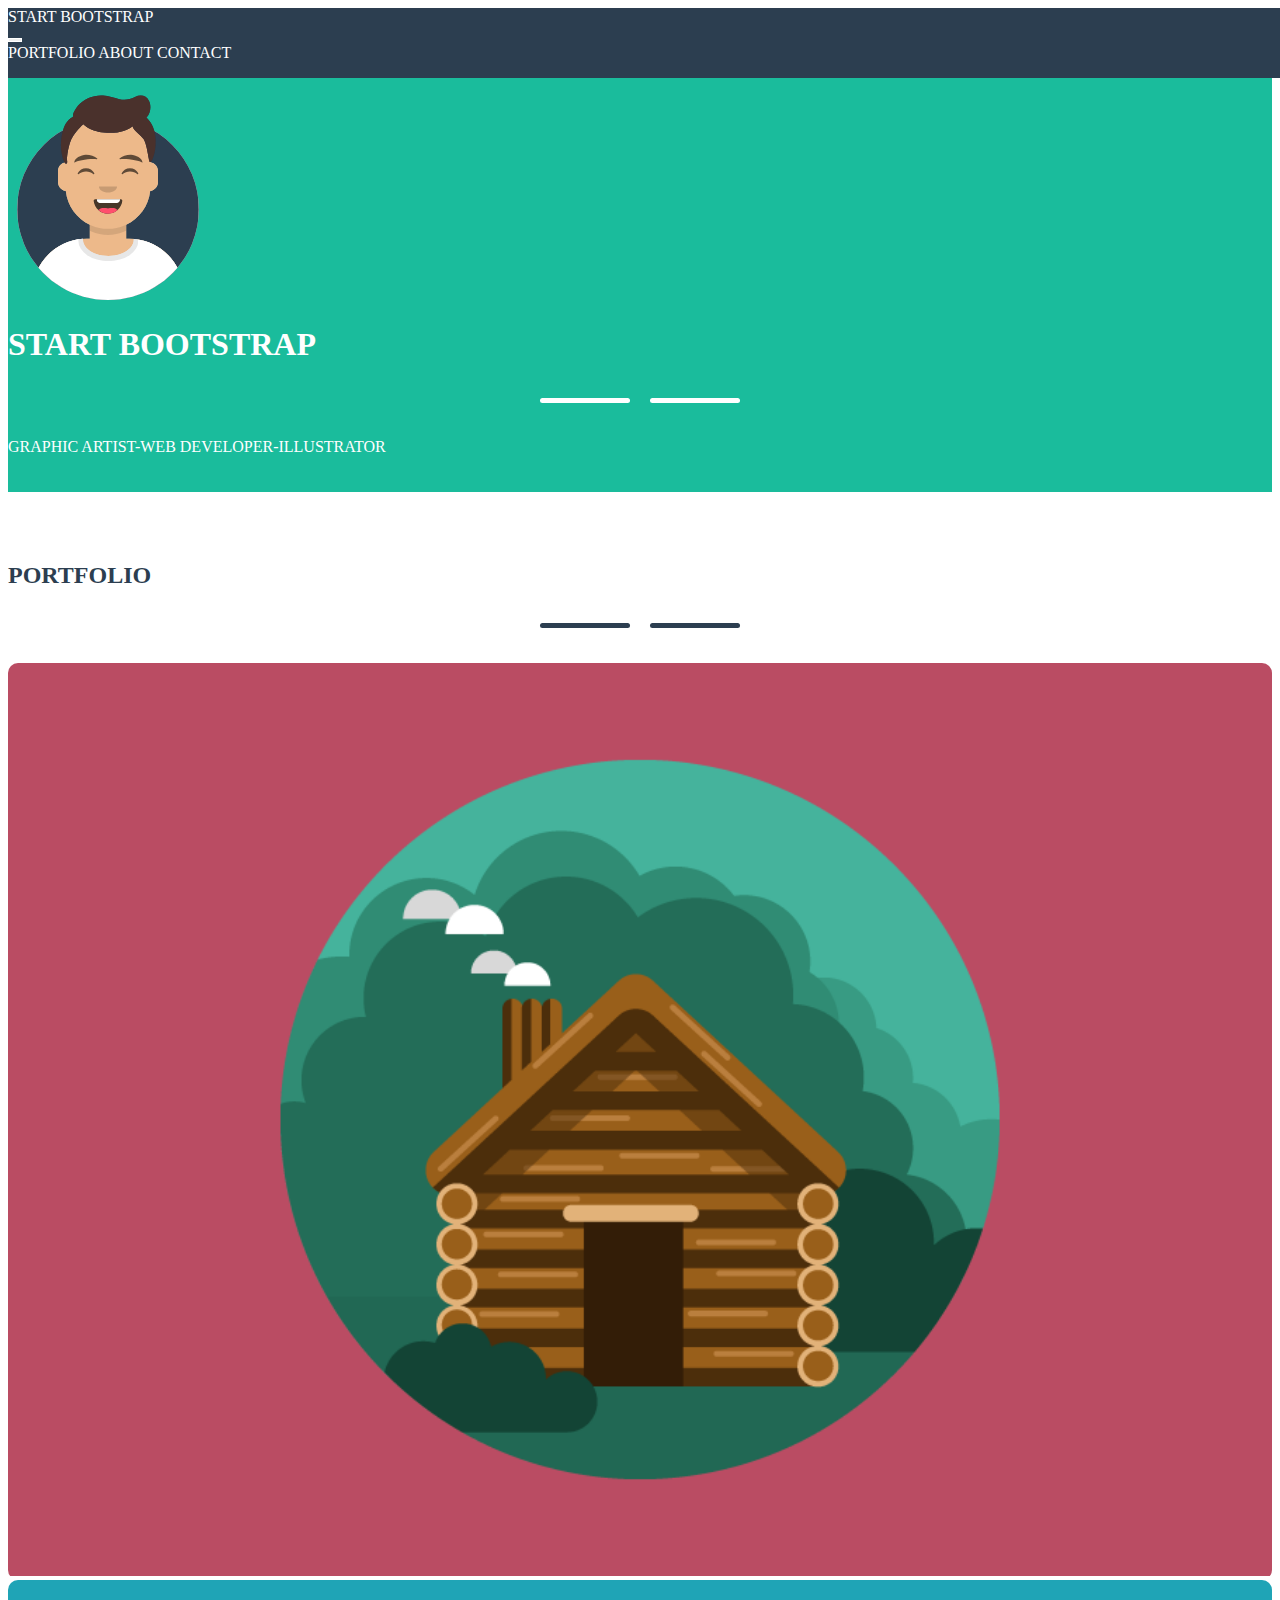
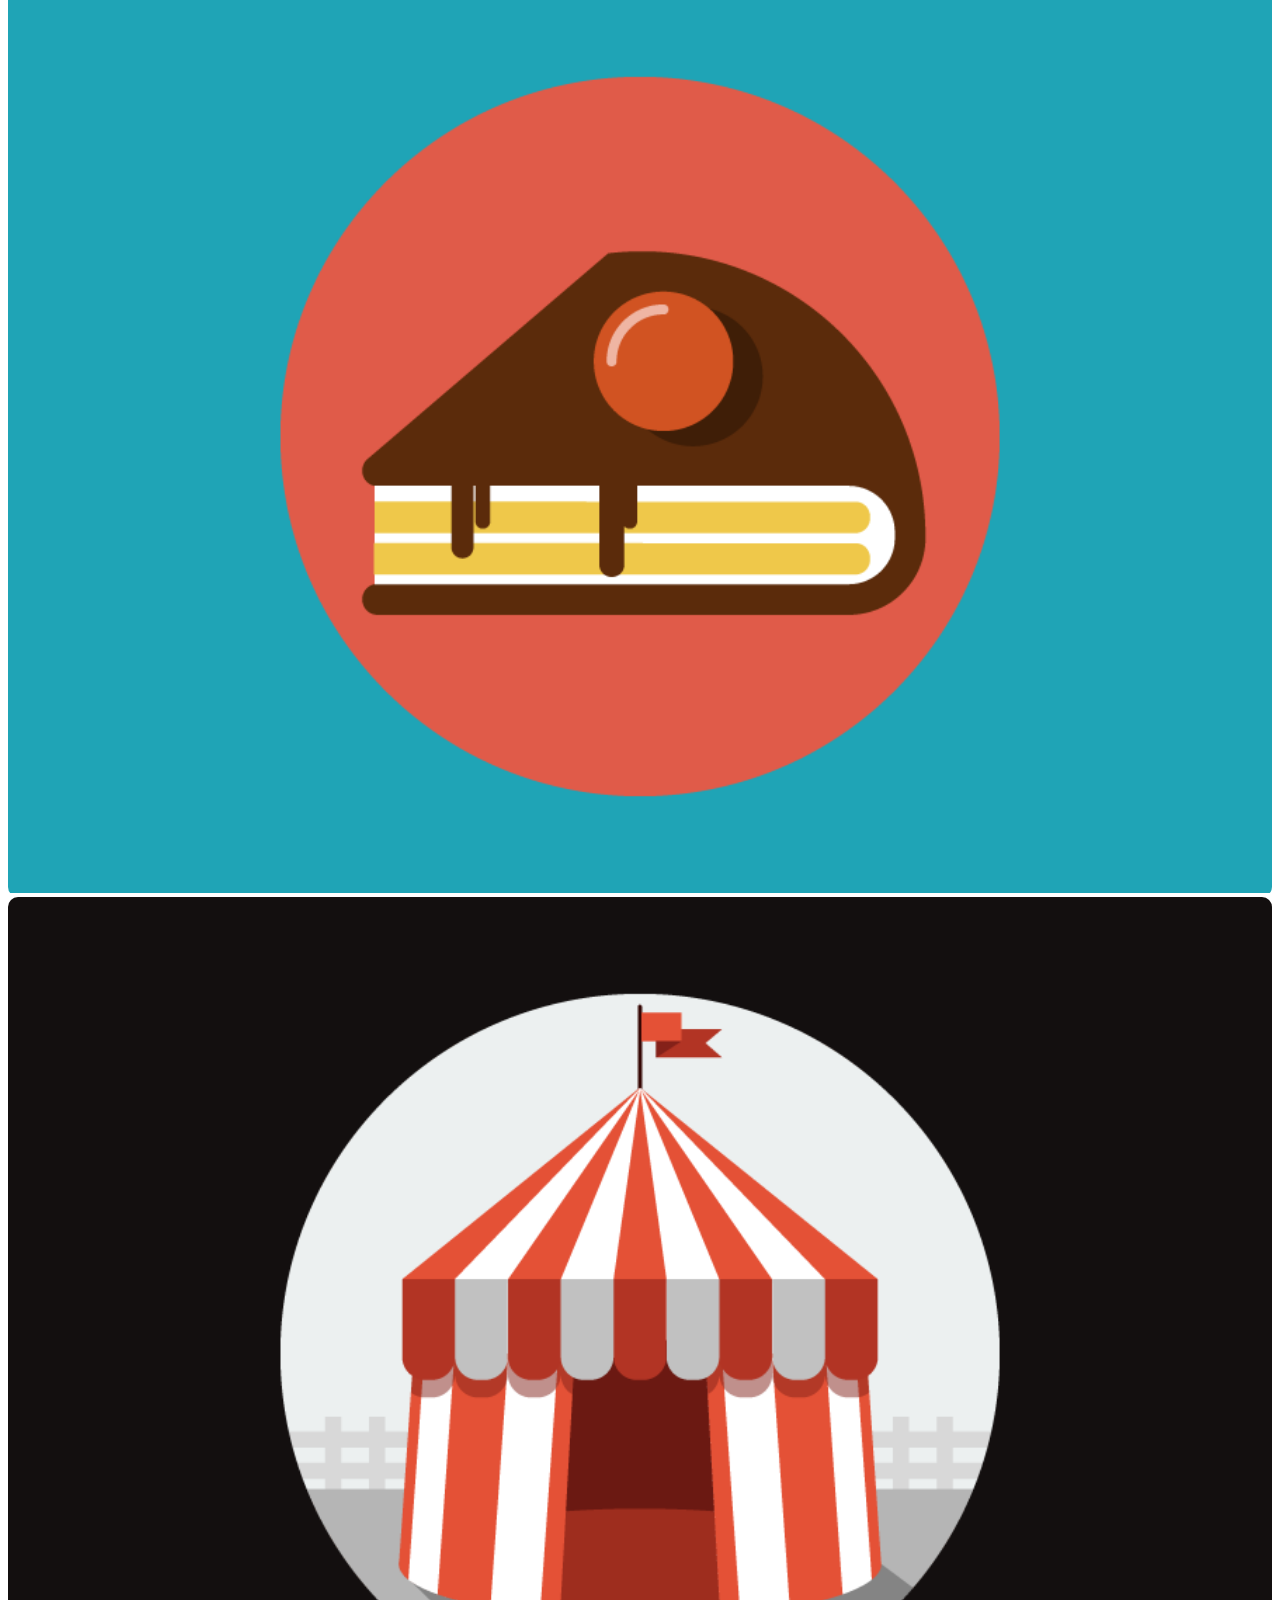
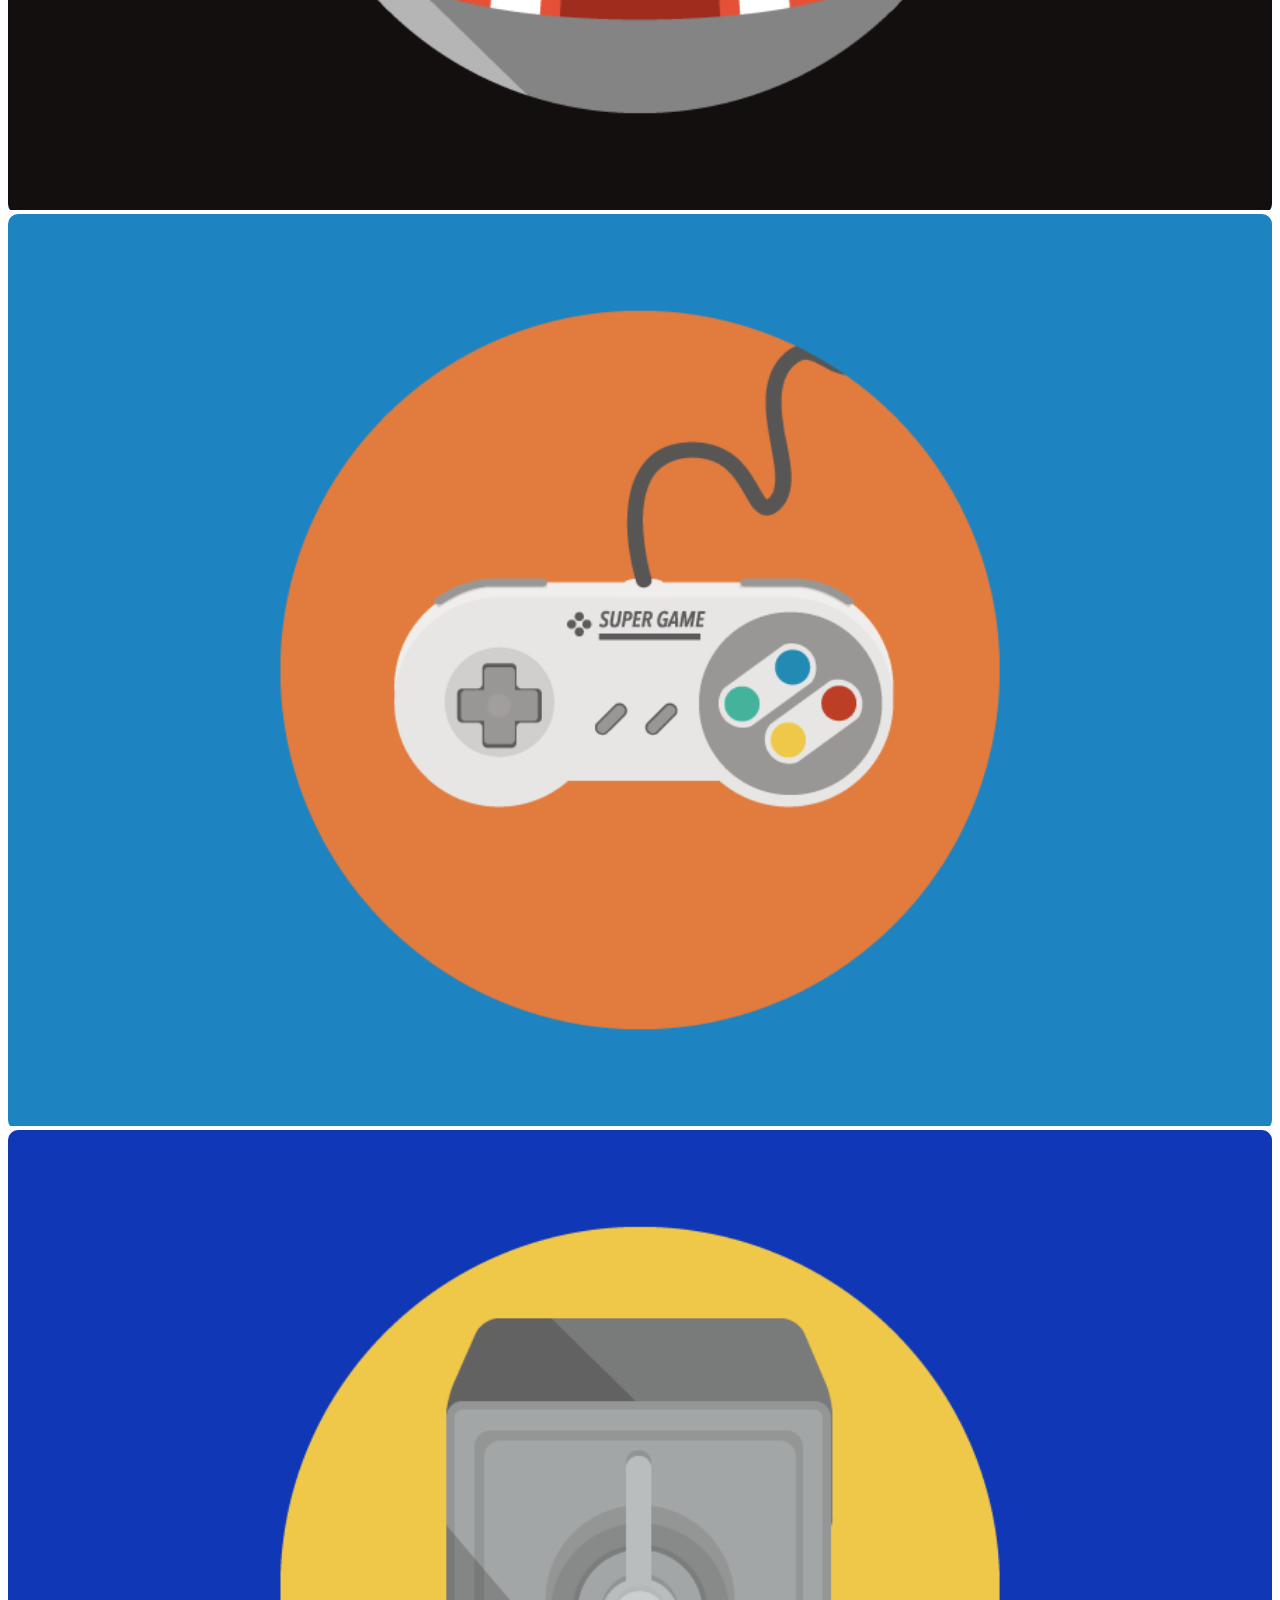
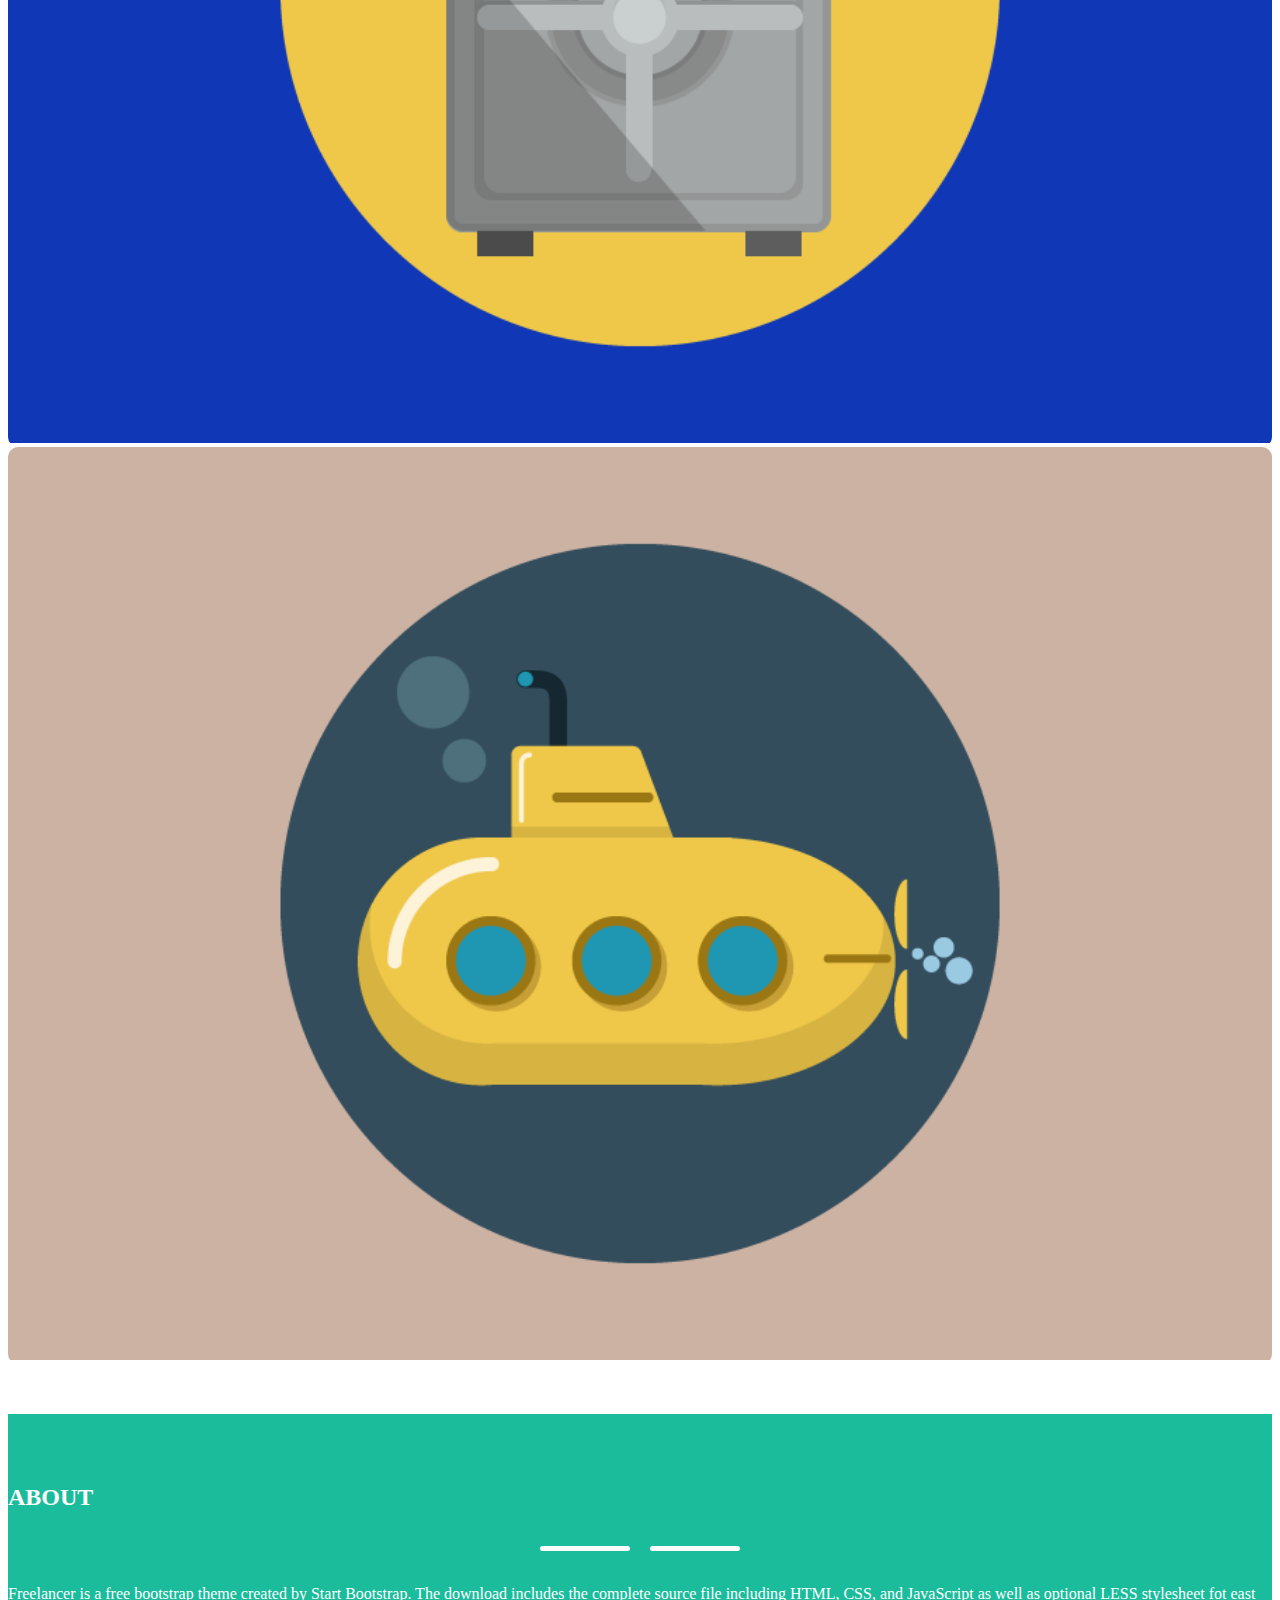
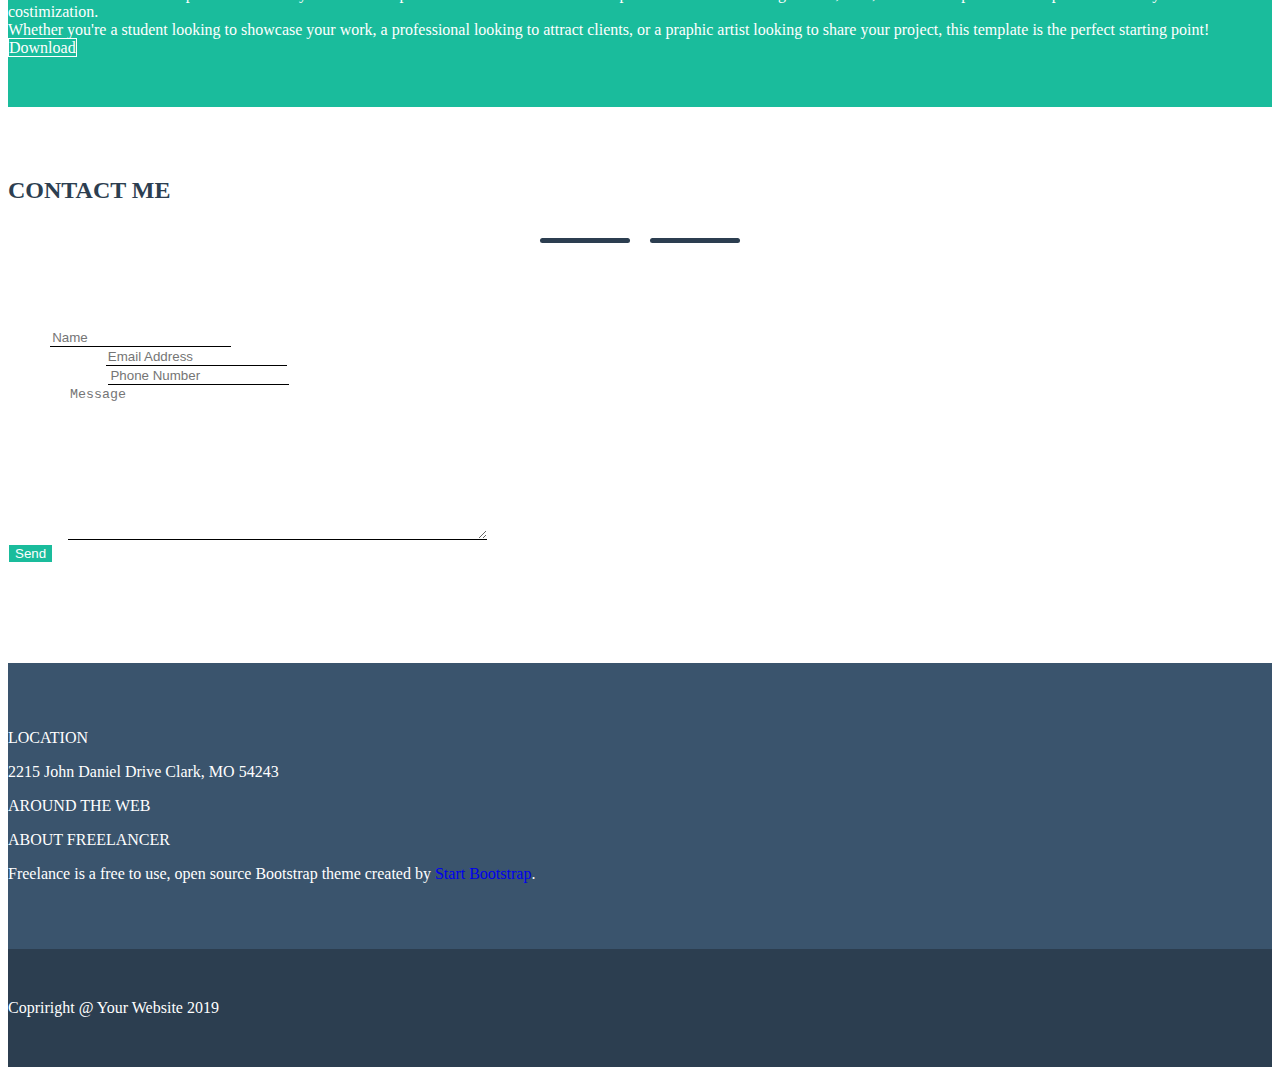
==== commit 71214c4a: "aggiunto tasto download" ====
--- a/index.html
+++ b/index.html
@@ -109,19 +109,19 @@
                                     <div class="line-star"></div>
                                 </div>
                             </div>
-                            <div class="col-12 col-md-6">
+                            <div class="col-12 col-md-6 mb-4">
                                 <div>
-                                    Lorem ipsum dolor sit amet consectetur adipisicing elit. Minima est illum doloribus fuga officiis nihil possimus. Ab sed ut velit delectus, fugiat iusto adipisci a fuga obcaecati temporibus, beatae officia.
+                                    Freelancer is a free bootstrap theme created by Start Bootstrap. The download includes the complete source file including HTML, CSS, and JavaScript as well as optional LESS stylesheet fot east costimization.
                                 </div>
                             </div>
-                            <div class="col-12 col-md-6">
+                            <div class="col-12 col-md-6 mb-4">
                                 <div>
-                                    Lorem ipsum dolor sit amet consectetur adipisicing elit. Minima est illum doloribus fuga officiis nihil possimus. Ab sed ut velit delectus, fugiat iusto adipisci a fuga obcaecati temporibus, beatae officia.
+                                    Whether you're a student looking to showcase your work, a professional looking to attract clients, or a praphic artist looking to share your project, this template is the perfect starting point!
                                 </div>
                             </div>
                             <div class="col-12 text-center">
                                 <div>
-                                    <button>Download</button>
+                                    <a class="btn color-2" href="https://startbootstrap.com/previews/freelancer"><i class="fas fa-download"></i> Download</a>
                                 </div>
                             </div>
                         </div>
@@ -179,7 +179,7 @@
                         </div>
                         <div class="col-12 col-md-4 text-center">
                             <p>ABOUT FREELANCER</p>
-                            <p>Freelance is a free to use, open source Bootstrap theme created by <a href="#">Start Bootstrap</a>.</p>
+                            <p>Freelance is a free to use, open source Bootstrap theme created by <a href="https://startbootstrap.com">Start Bootstrap</a>.</p>
                         </div>
                     </div>
                 </div>
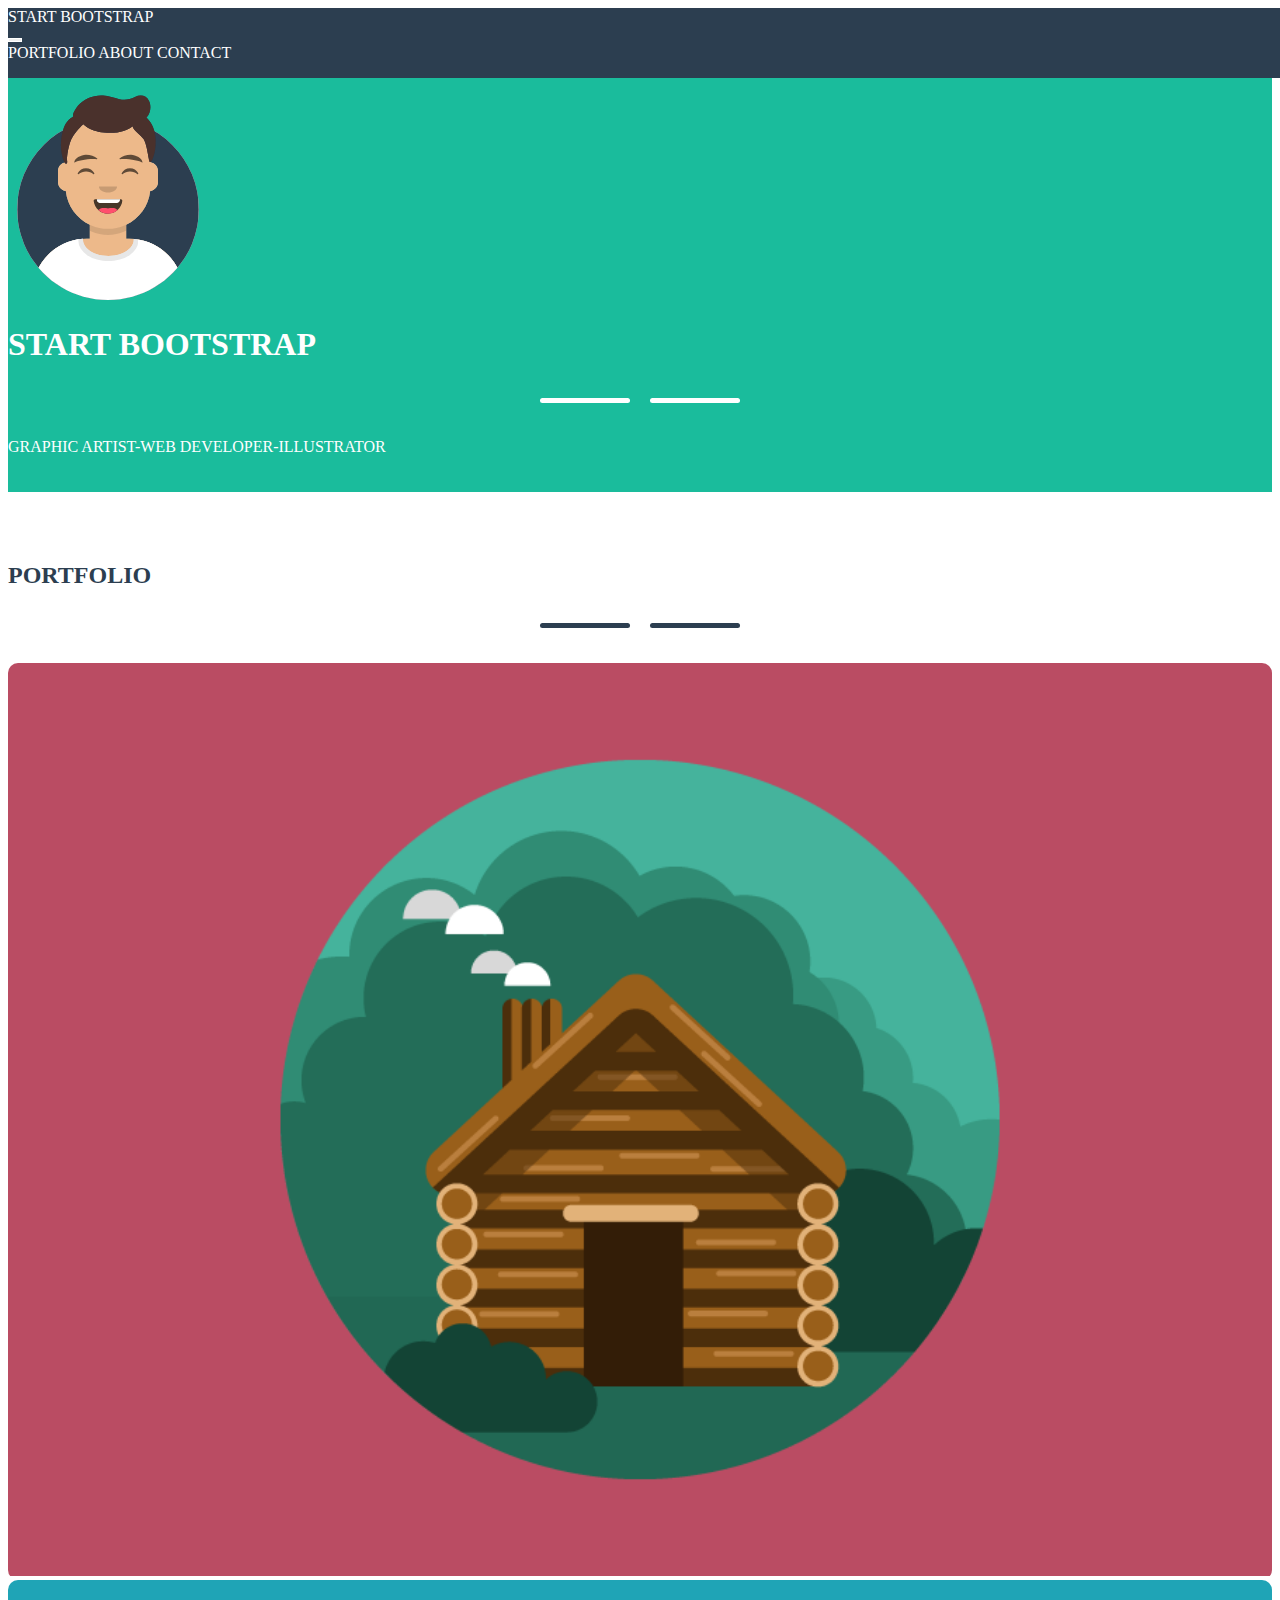
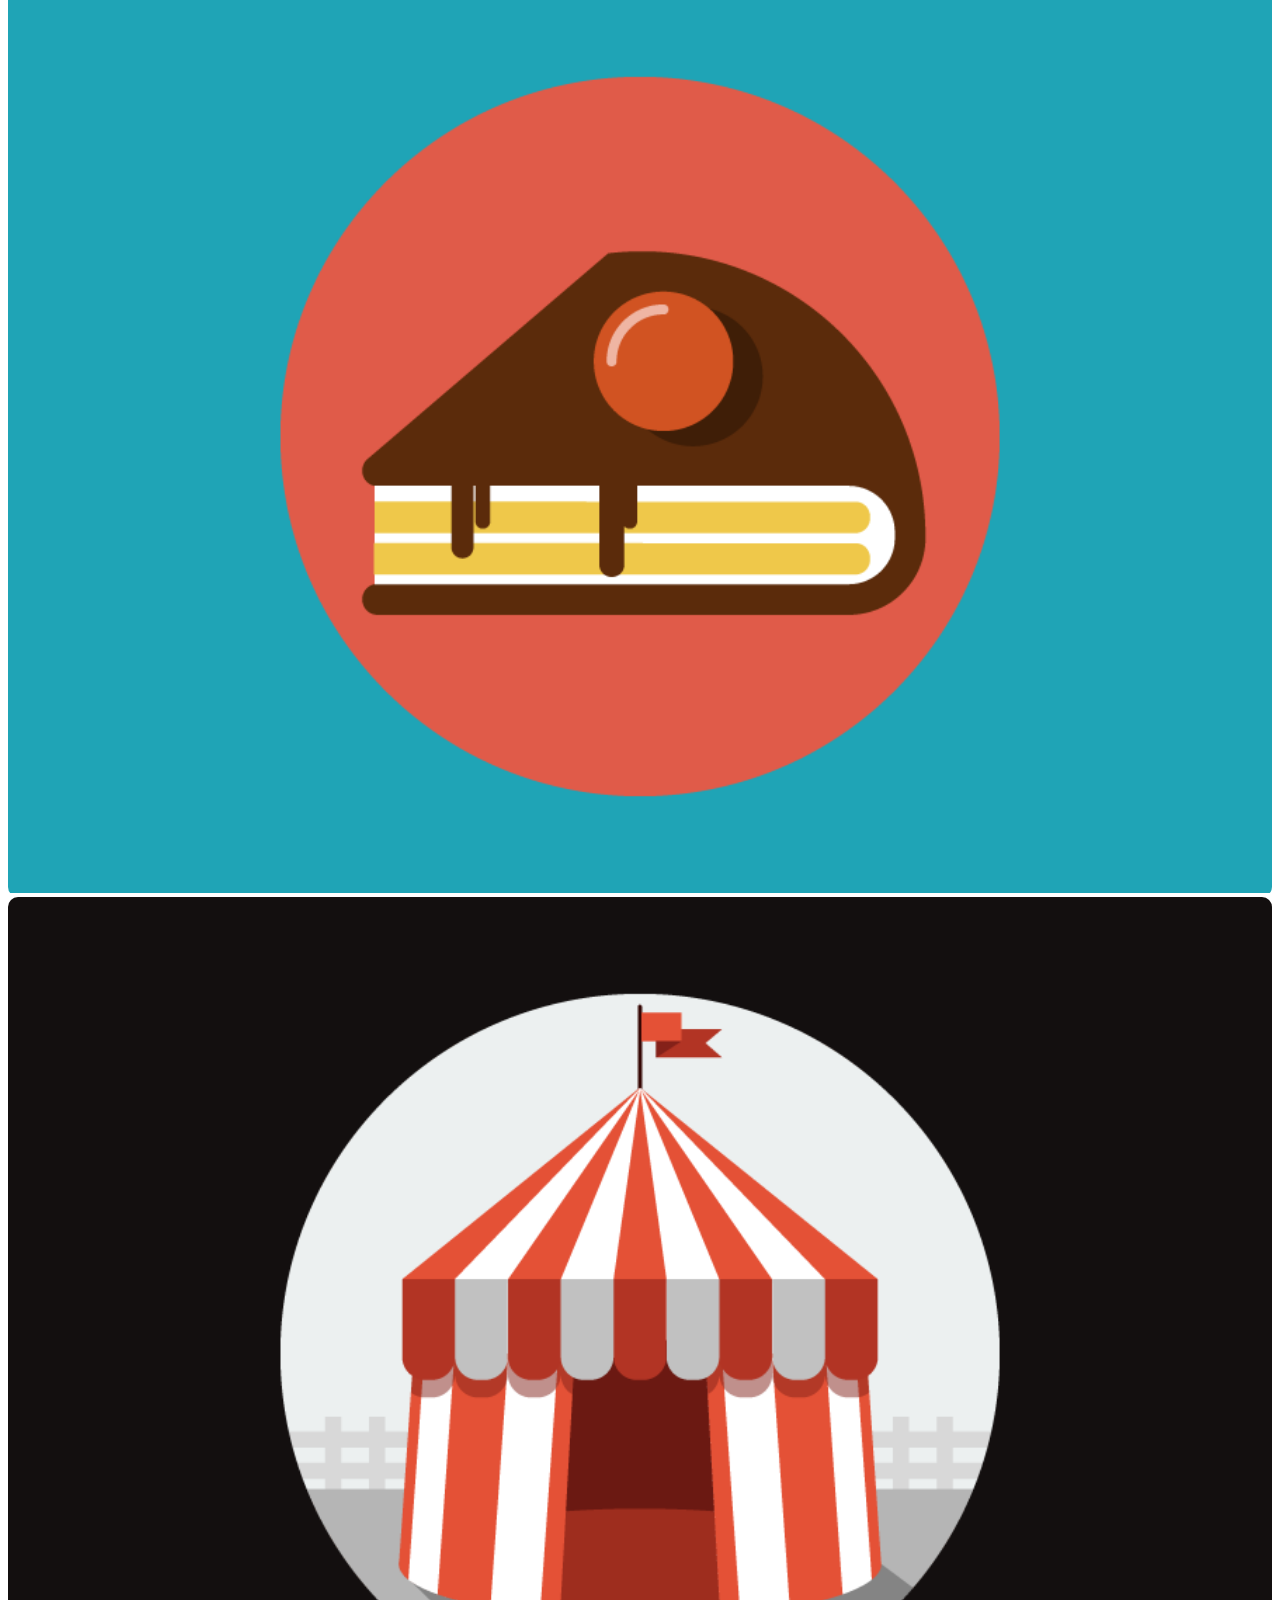
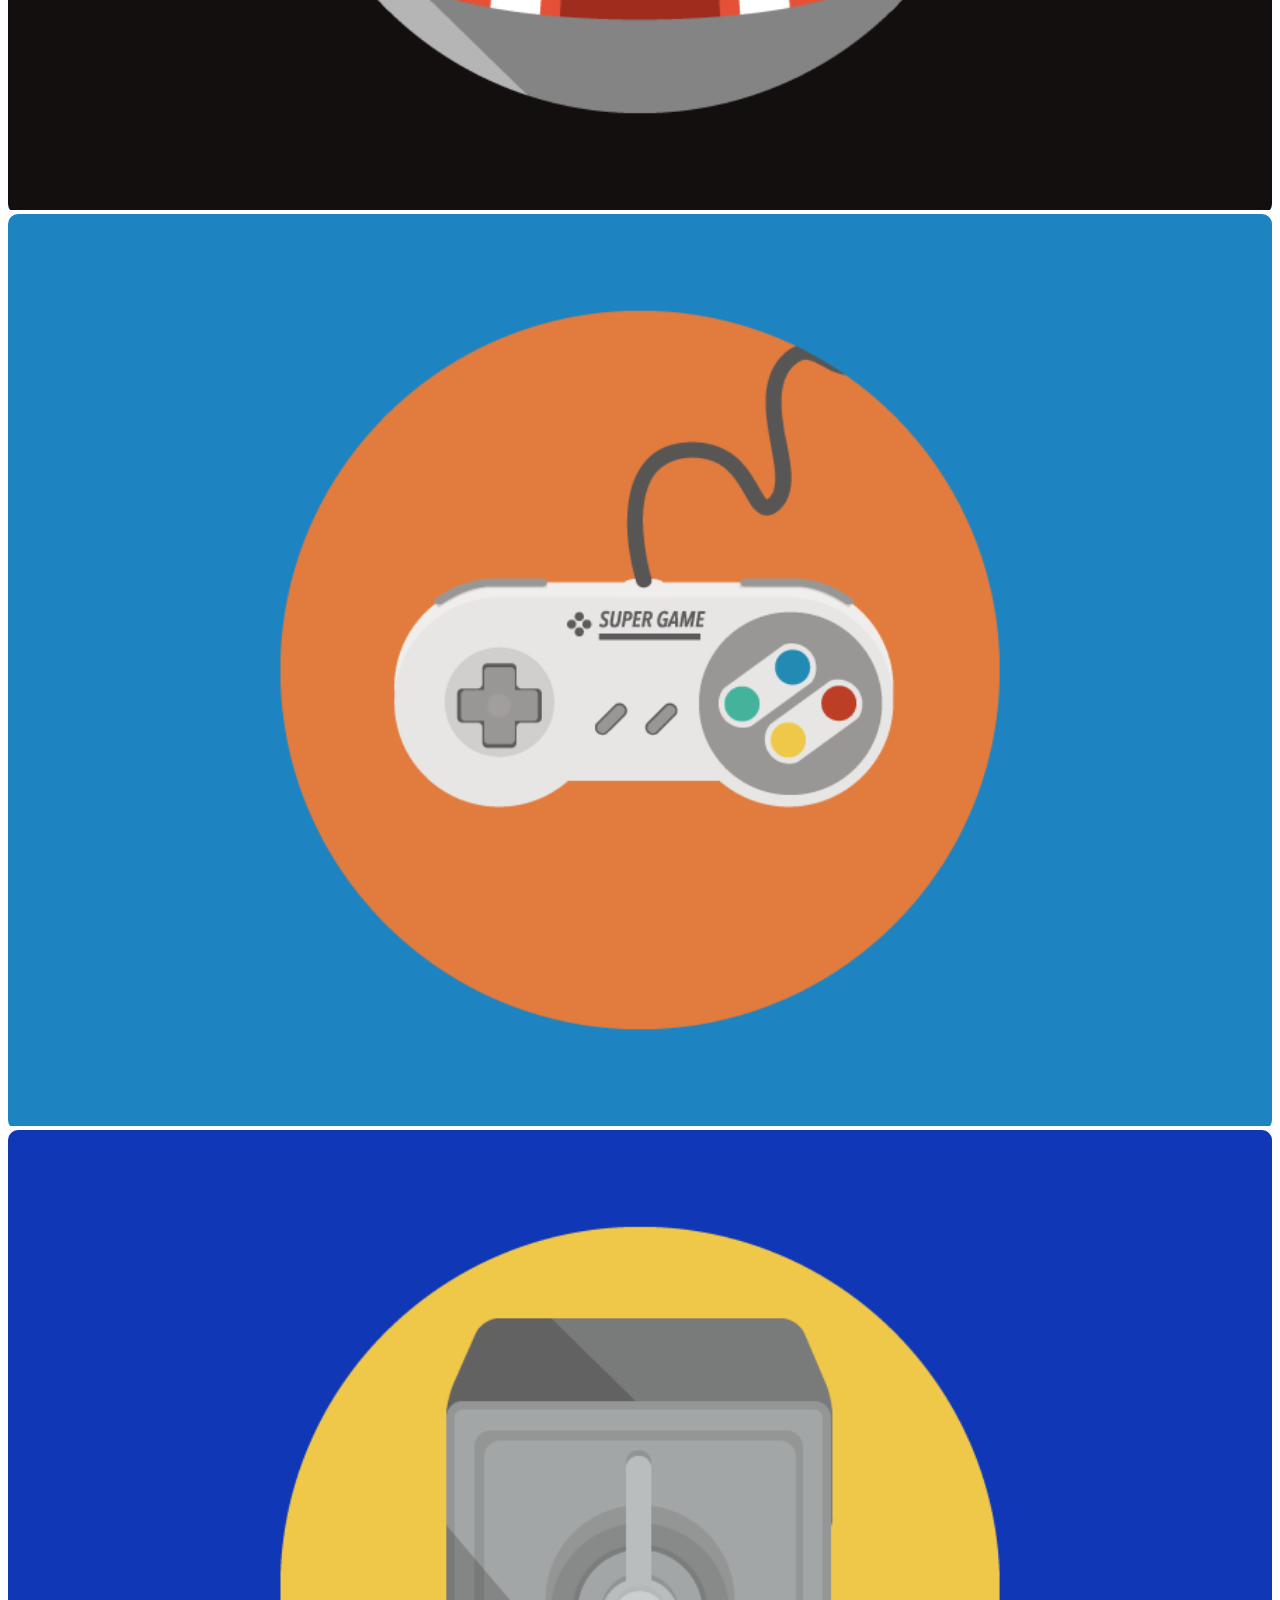
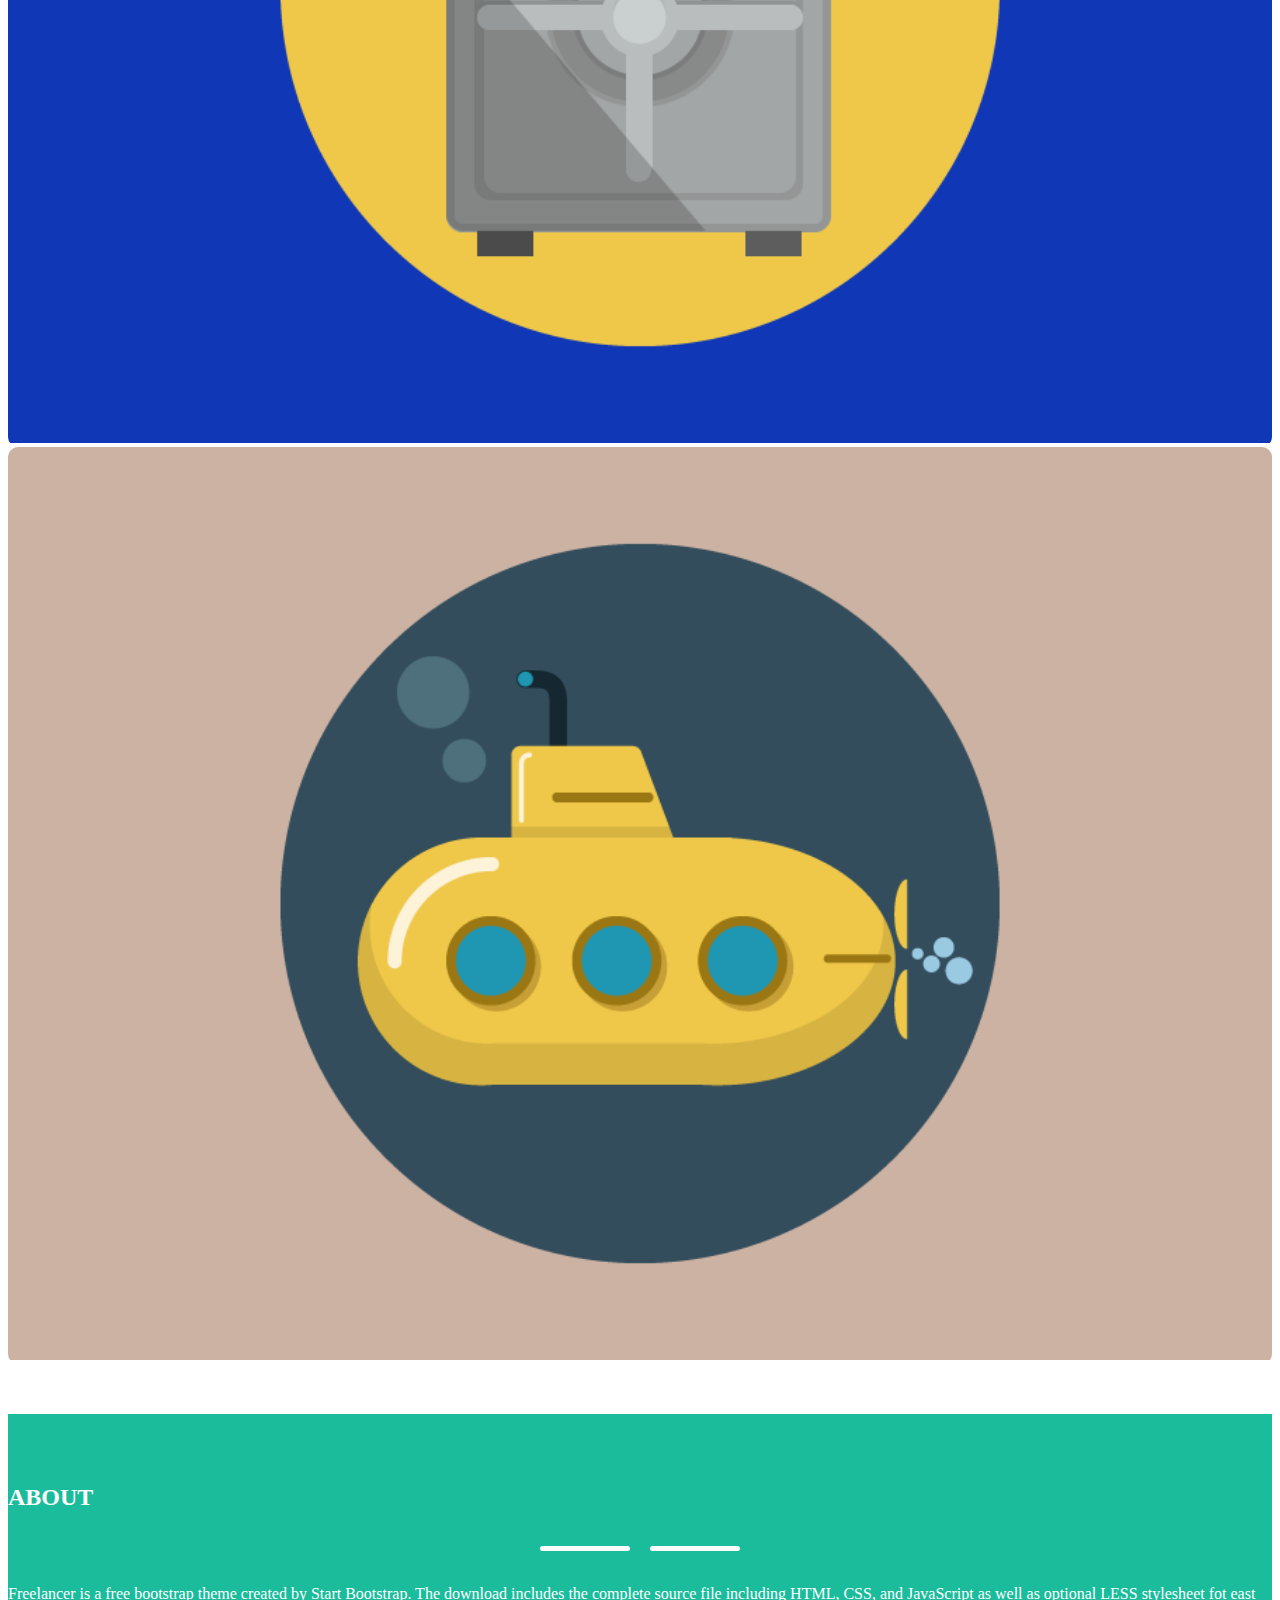
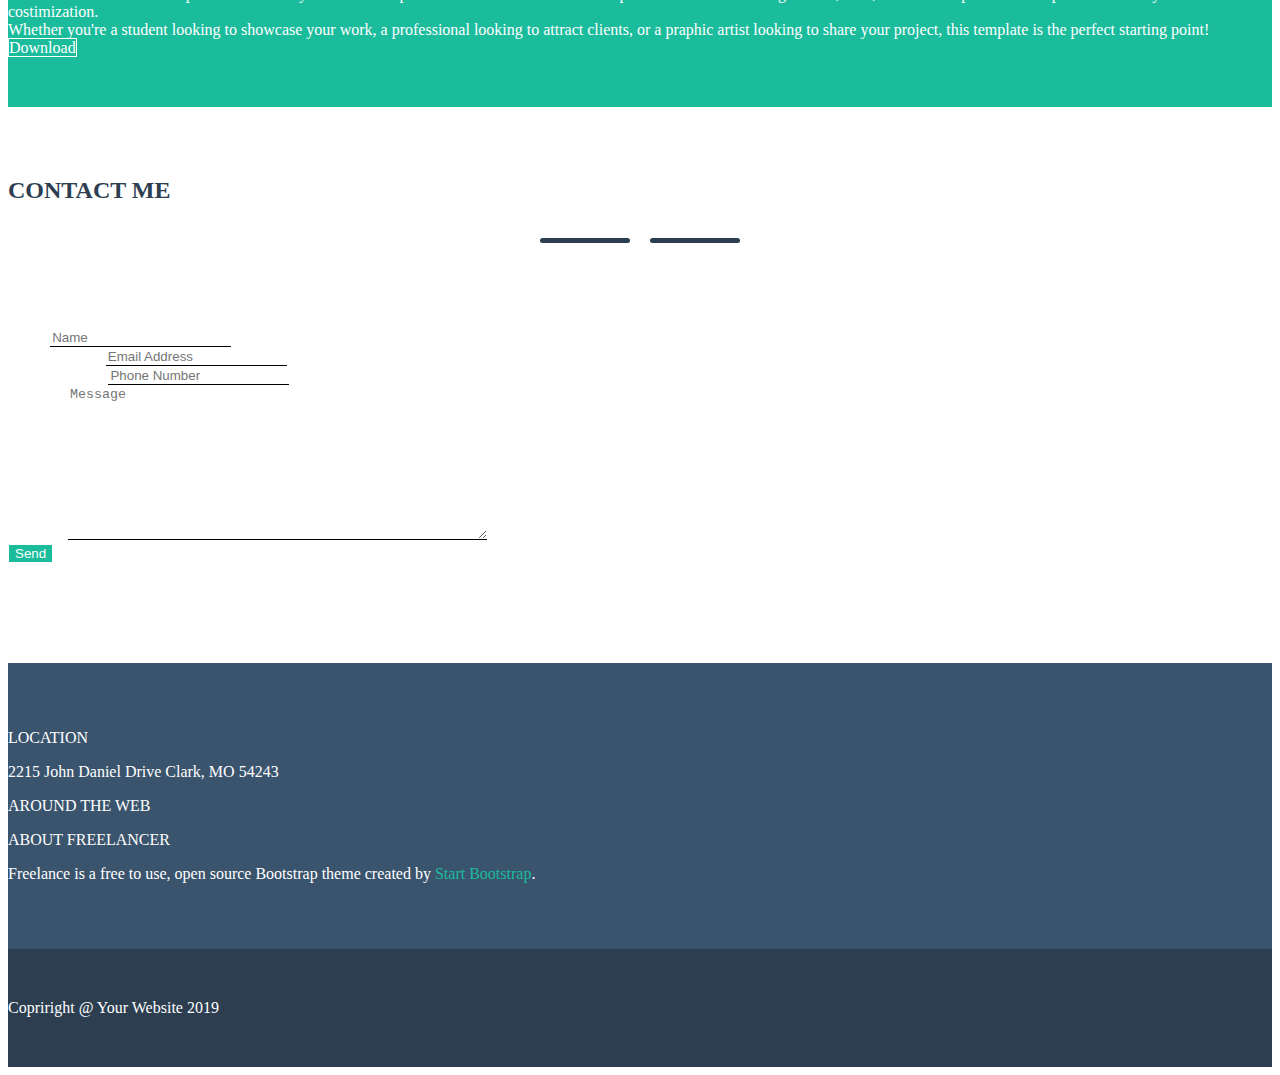
==== commit 1d68af7c: "cambiato colore al link finale" ====
--- a/index.html
+++ b/index.html
@@ -179,7 +179,7 @@
                         </div>
                         <div class="col-12 col-md-4 text-center">
                             <p>ABOUT FREELANCER</p>
-                            <p>Freelance is a free to use, open source Bootstrap theme created by <a href="https://startbootstrap.com">Start Bootstrap</a>.</p>
+                            <p>Freelance is a free to use, open source Bootstrap theme created by <a href="https://startbootstrap.com" class="bootstrap-link">Start Bootstrap</a>.</p>
                         </div>
                     </div>
                 </div>
--- a/css/style.css
+++ b/css/style.css
@@ -154,4 +154,8 @@
 
 .footer-bottom {
     background-color: #2c3e50;
+}
+
+.bootstrap-link {
+    color: #1abc9c;
 }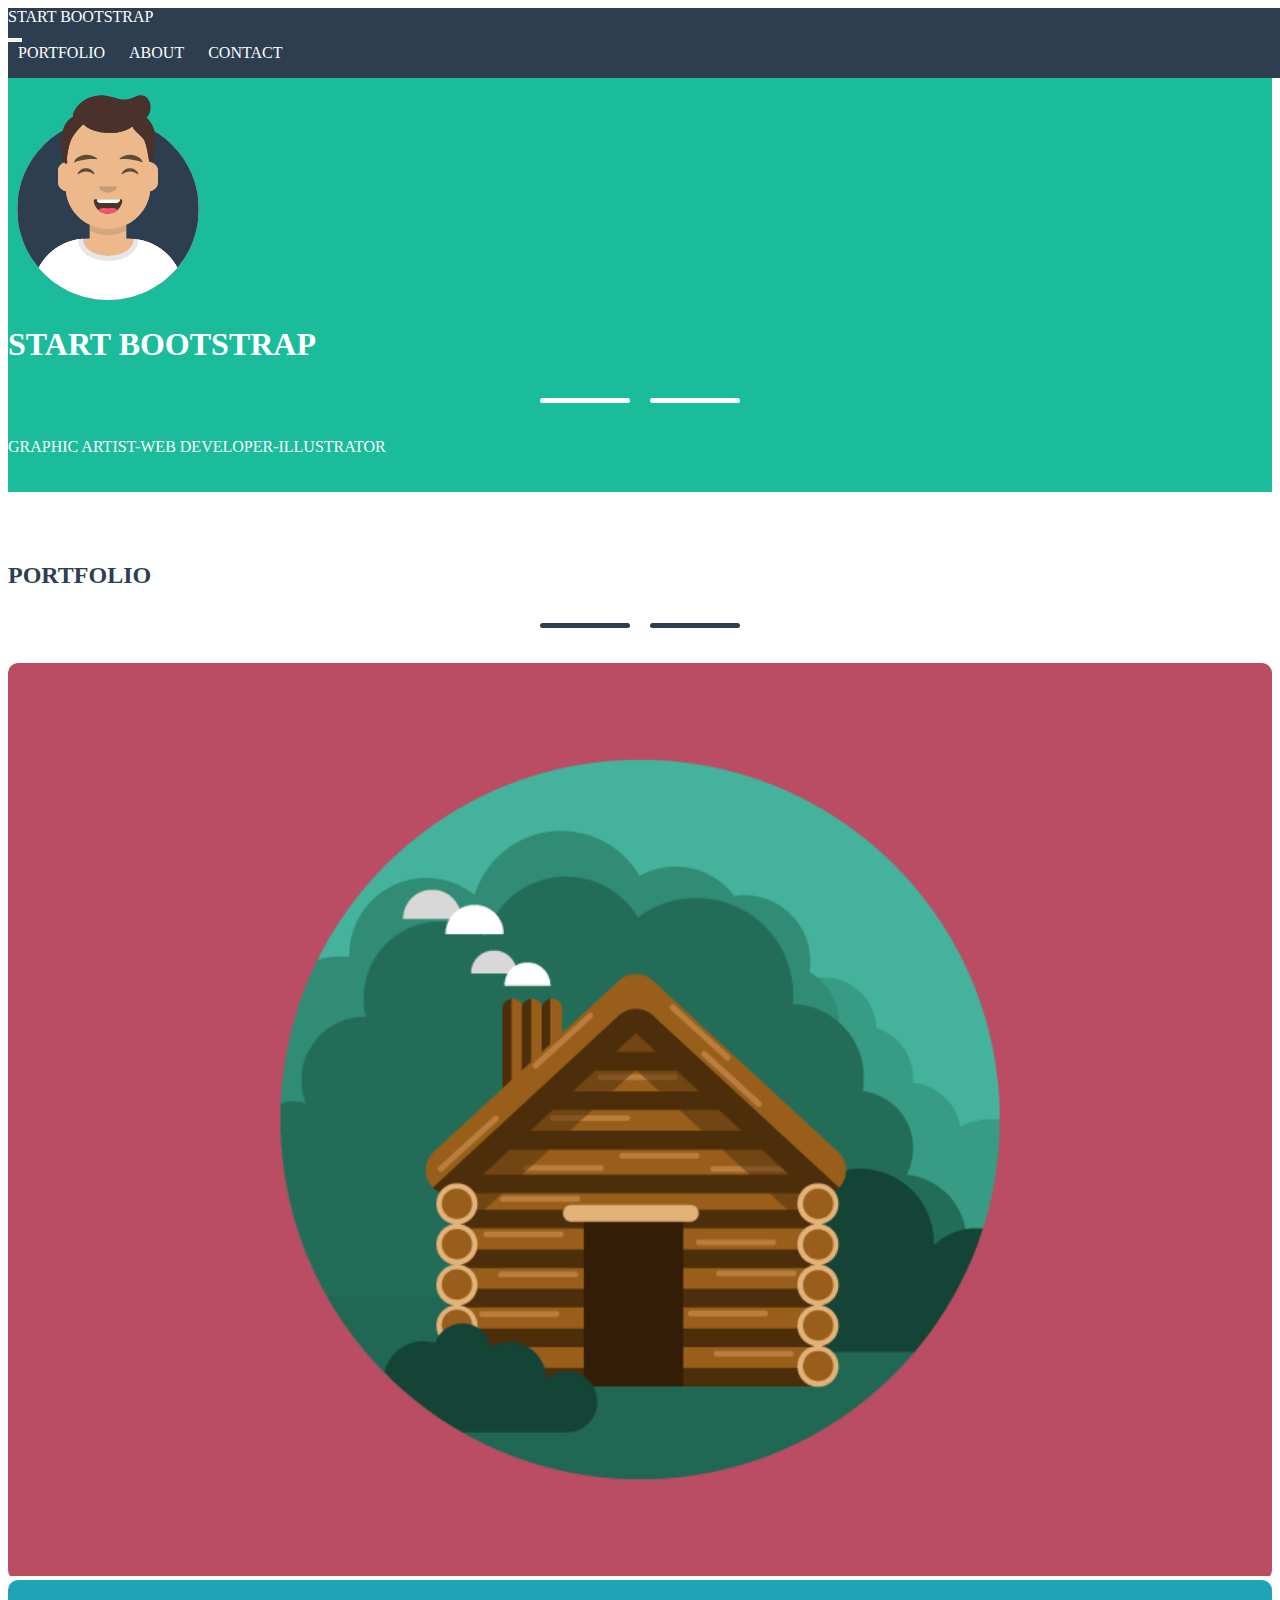
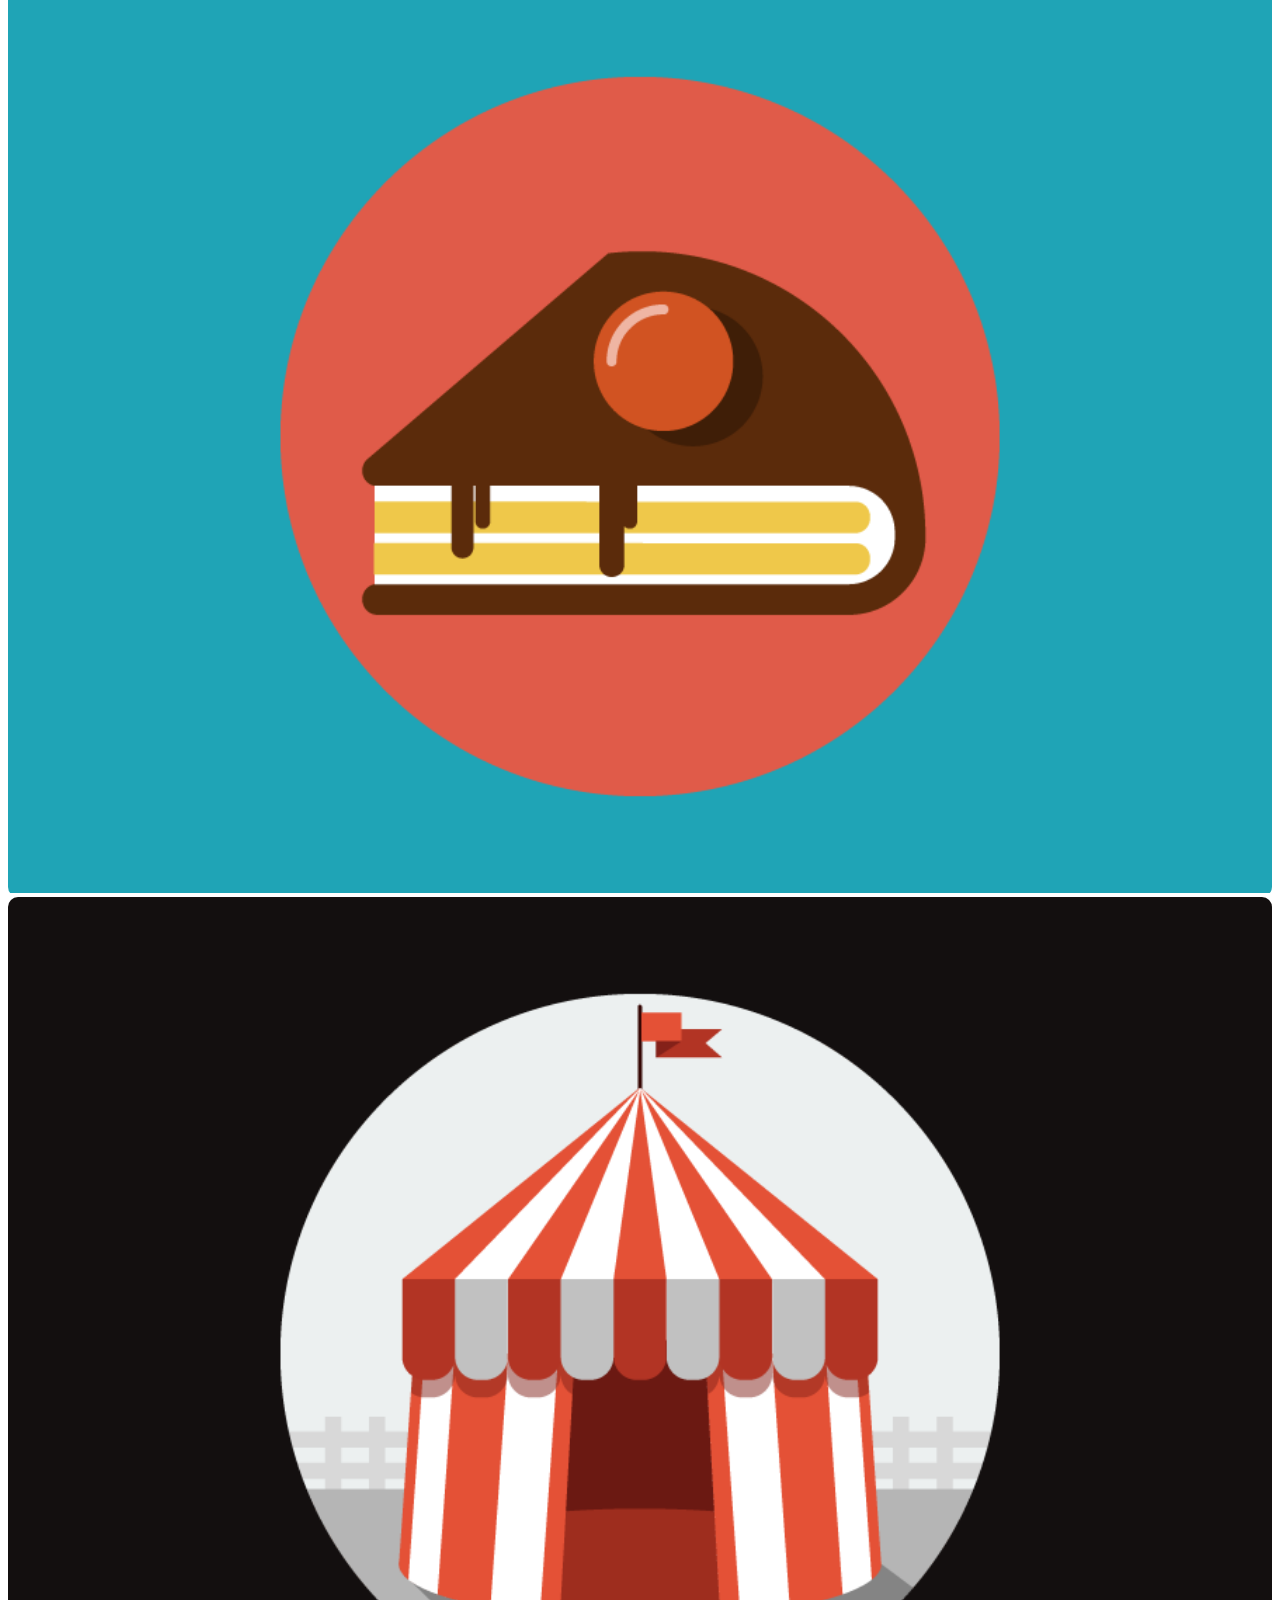
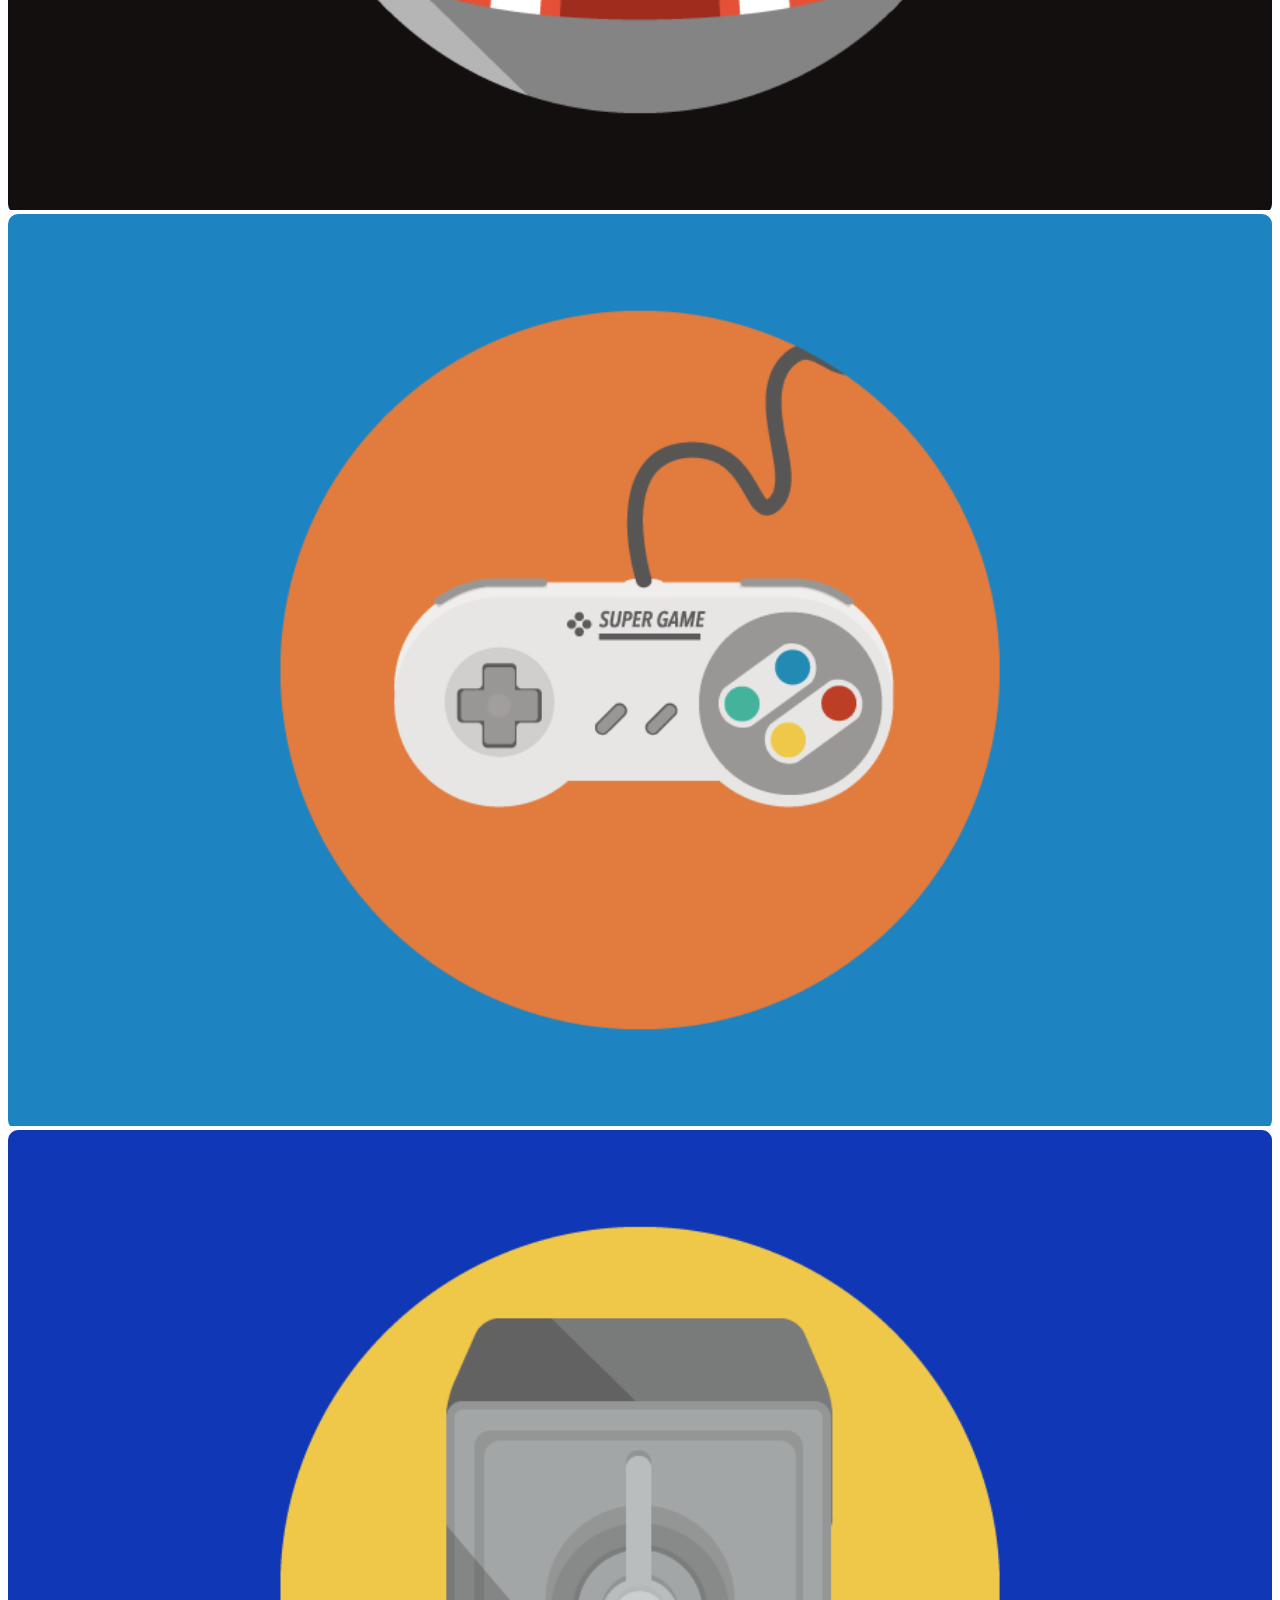
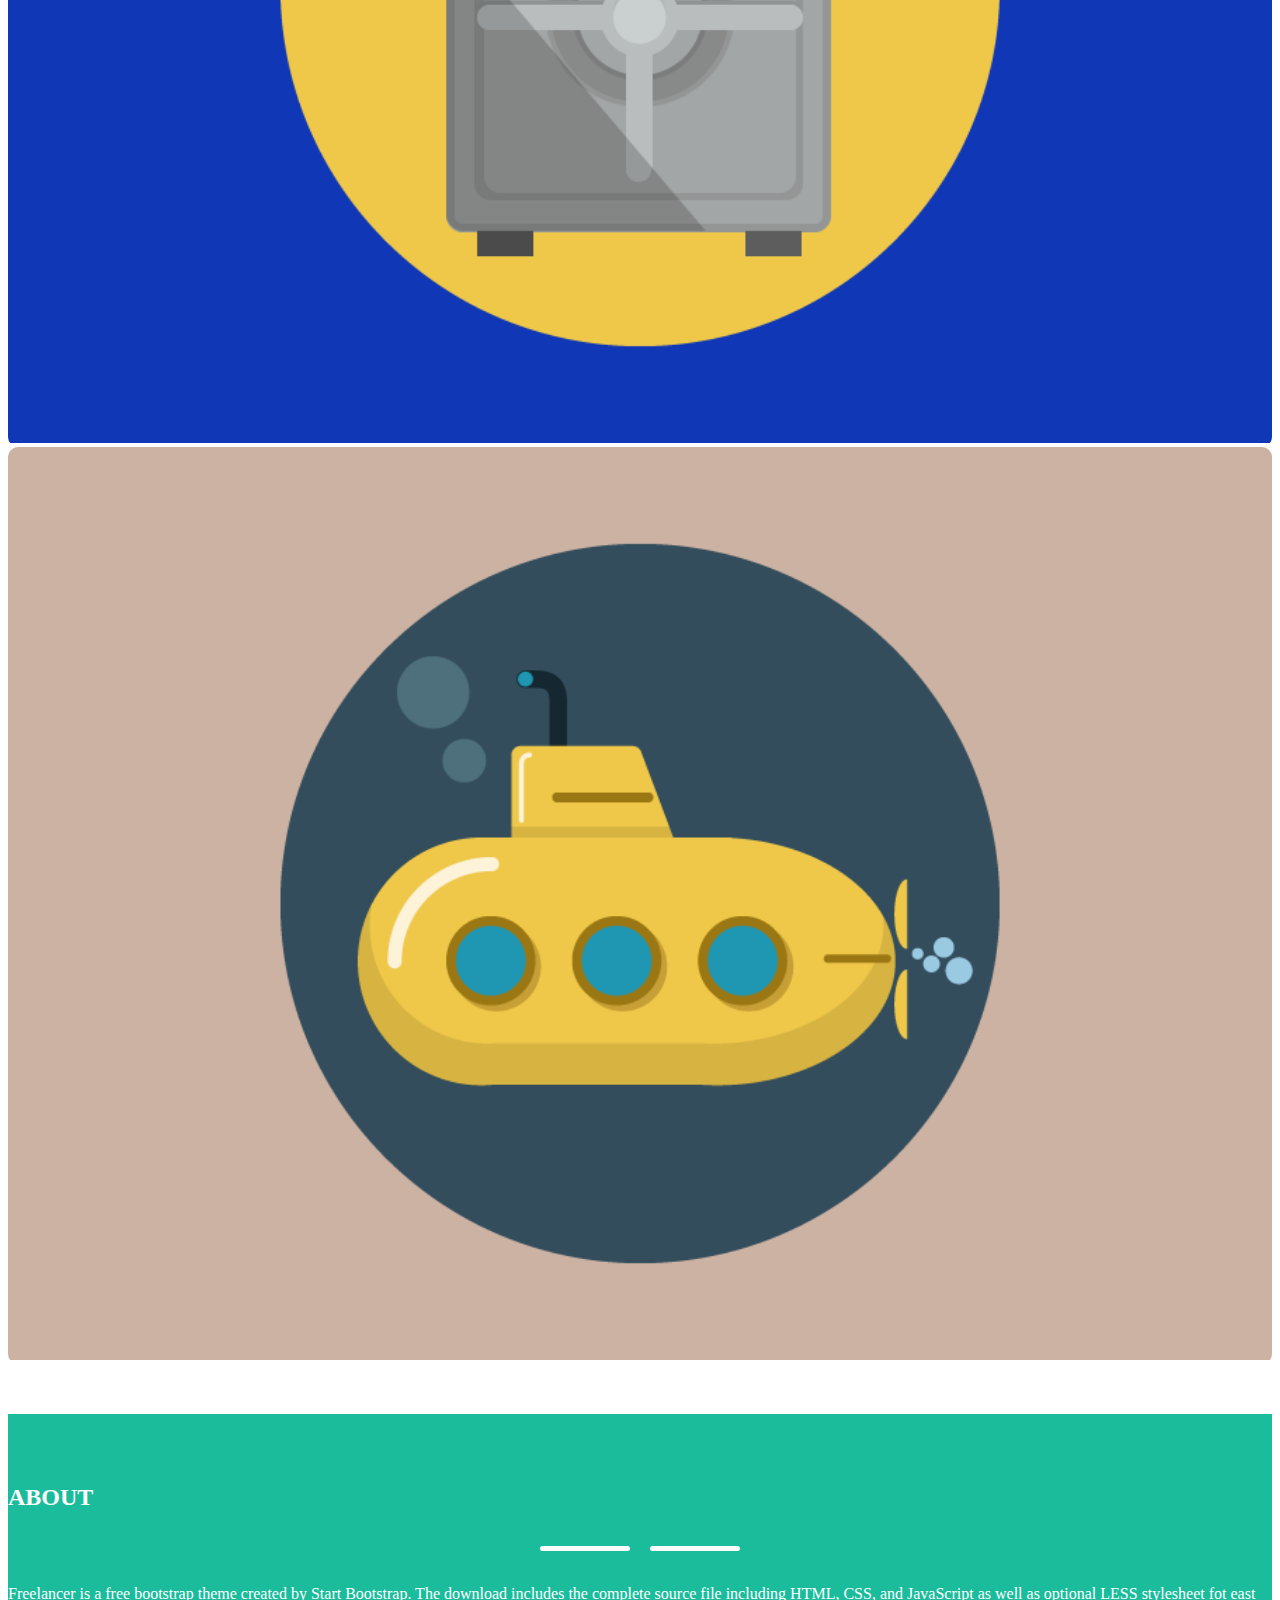
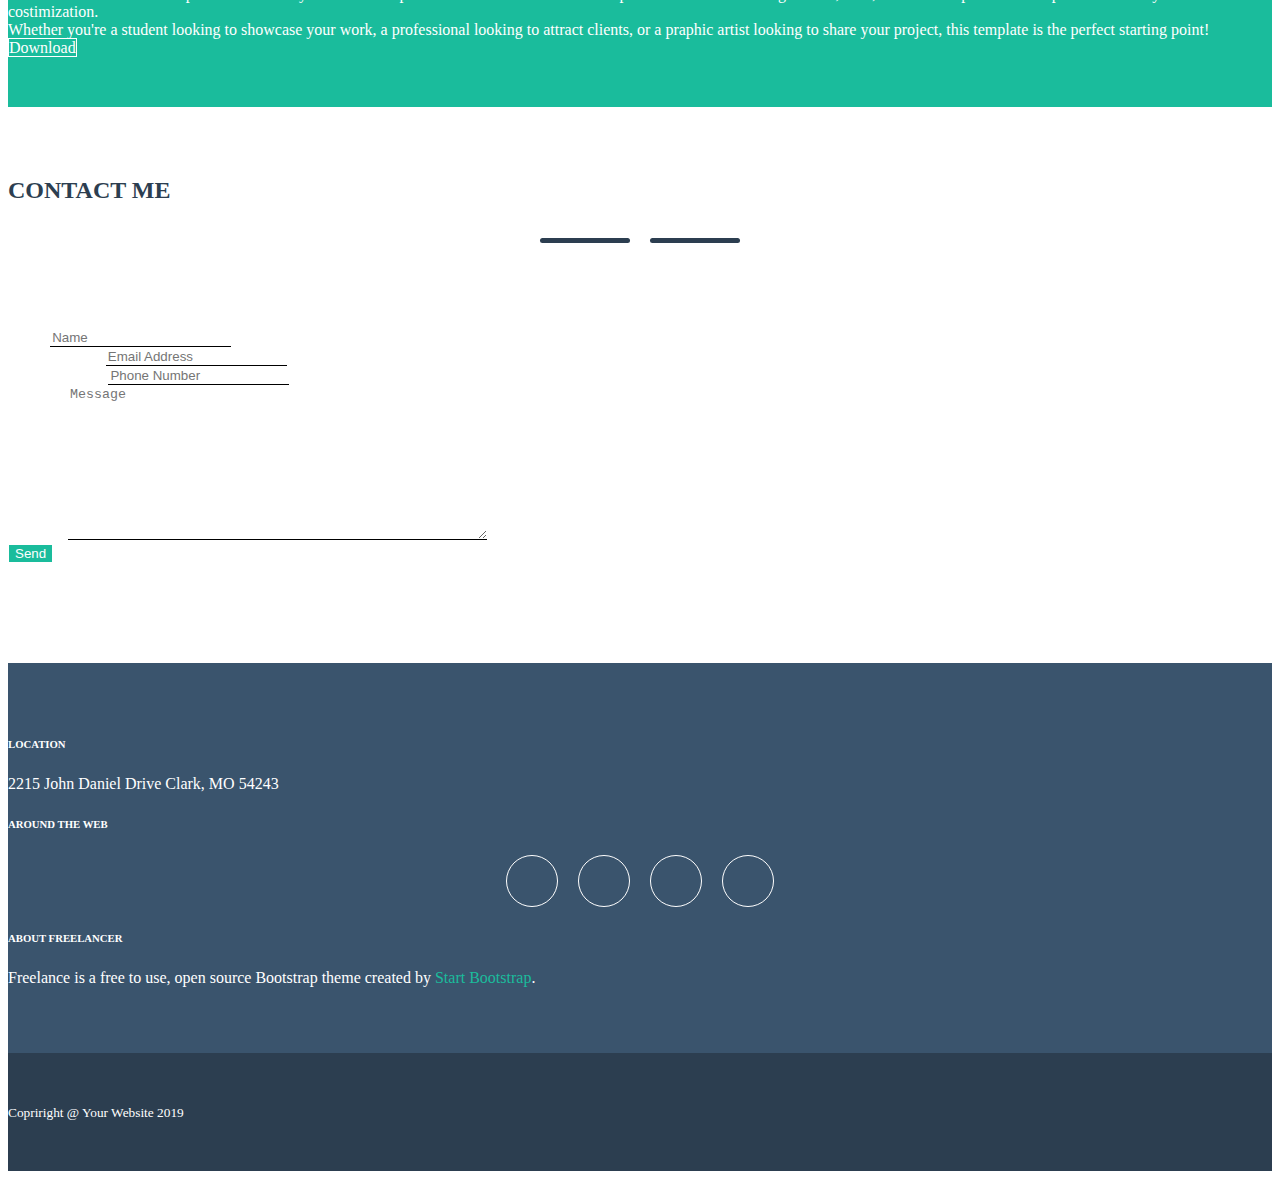
==== commit ada8181c: "aggiunti pulsanti social" ====
--- a/index.html
+++ b/index.html
@@ -99,7 +99,7 @@
                 </div>
             </section>
             <section id="2" class="about">
-                <div class="container">
+                <div class="container padding-100">
                         <div class="row ">
                             <div class="col-12 text-center">
                                 <h2>ABOUT</h2>
@@ -121,14 +121,14 @@
                             </div>
                             <div class="col-12 text-center">
                                 <div>
-                                    <a class="btn color-2" href="https://startbootstrap.com/previews/freelancer"><i class="fas fa-download"></i> Download</a>
+                                    <a class="btn color-2" href="https://startbootstrap.com/theme/freelancer"><i class="fas fa-download"></i> Download</a>
                                 </div>
                             </div>
                         </div>
                     </div>
             </section>
             <section id="3" class="contact-me">
-                <div class="container">
+                <div class="container padding-100">
                     <div class="row ">
                         <div class="col-12 text-center">
                             <h2 class="darkness">CONTACT ME</h2>
@@ -171,14 +171,20 @@
                 <div class="container">
                     <div class="row">
                         <div class="col-12 col-md-4 text-center">
-                            <p>LOCATION</p>
+                            <h6>LOCATION</h6>
                             <p>2215 John Daniel Drive Clark, MO 54243</p>
                         </div>
                         <div class="col-12 col-md-4 text-center">
-                            <p>AROUND THE WEB</p>
+                            <h6>AROUND THE WEB</h6>
+                            <p class="logos">
+                                <a class="round-logos" href="#"><i class="fab fa-facebook-f"></i></a>
+                                <a class="round-logos" href="#"><i class="fab fa-google-plus-g"></i></a>
+                                <a class="round-logos" href="#"><i class="fab fa-twitter"></i></a>
+                                <a class="round-logos" href="#"><i class="fab fa-linkedin-in"></i></a>
+                            </p>
                         </div>
                         <div class="col-12 col-md-4 text-center">
-                            <p>ABOUT FREELANCER</p>
+                            <h6>ABOUT FREELANCER</h6>
                             <p>Freelance is a free to use, open source Bootstrap theme created by <a href="https://startbootstrap.com" class="bootstrap-link">Start Bootstrap</a>.</p>
                         </div>
                     </div>
@@ -188,7 +194,7 @@
                 <div class="container">
                     <div class="row">
                         <div class="col-12 text-center">
-                            Copriright @ Your Website 2019
+                            <small>Copriright @ Your Website 2019</small>
                         </div>
                     </div>
                 </div>
--- a/css/style.css
+++ b/css/style.css
@@ -4,7 +4,12 @@
 }
 
 a {
+    color: white;
     text-decoration: none;
+}
+
+a:hover {
+    color: white;
 }
 
 section {
@@ -17,6 +22,10 @@
     border-radius: 0;
     color: #2c3e50;
     font-weight: 500;
+}
+
+.padding-60 {
+    padding: 0 100px;
 }
 
 /*star decoration*/
@@ -74,7 +83,9 @@
 
 header a {
     color: white;
+    margin: 0 10px;
 }
+
 
 header .row {
     height: 70px;
@@ -140,16 +151,34 @@
 }
 /*fine portfolio*/
 
+/*footer*/
 .about {
     background-color: #1abc9c;
 }
 
-.pad-20-60 {
-    padding: 20px 60px;
+.footer-top {
+    background-color: #3a546d;
 }
 
-.footer-top {
-    background-color: #3a546d;
+.logos {
+    display: flex;
+    justify-content: center;
+}
+
+.round-logos {
+    width: 50px;
+    height: 50px;
+    border: 1px solid #fff;
+    border-radius: 50%;
+    line-height: 50px;
+    font-size: 20px;
+    margin: 0 10px;
+    transition: 0.3s;
+}
+
+.round-logos:hover {
+    color: #2c3e50;
+    background-color: #fff;
 }
 
 .footer-bottom {
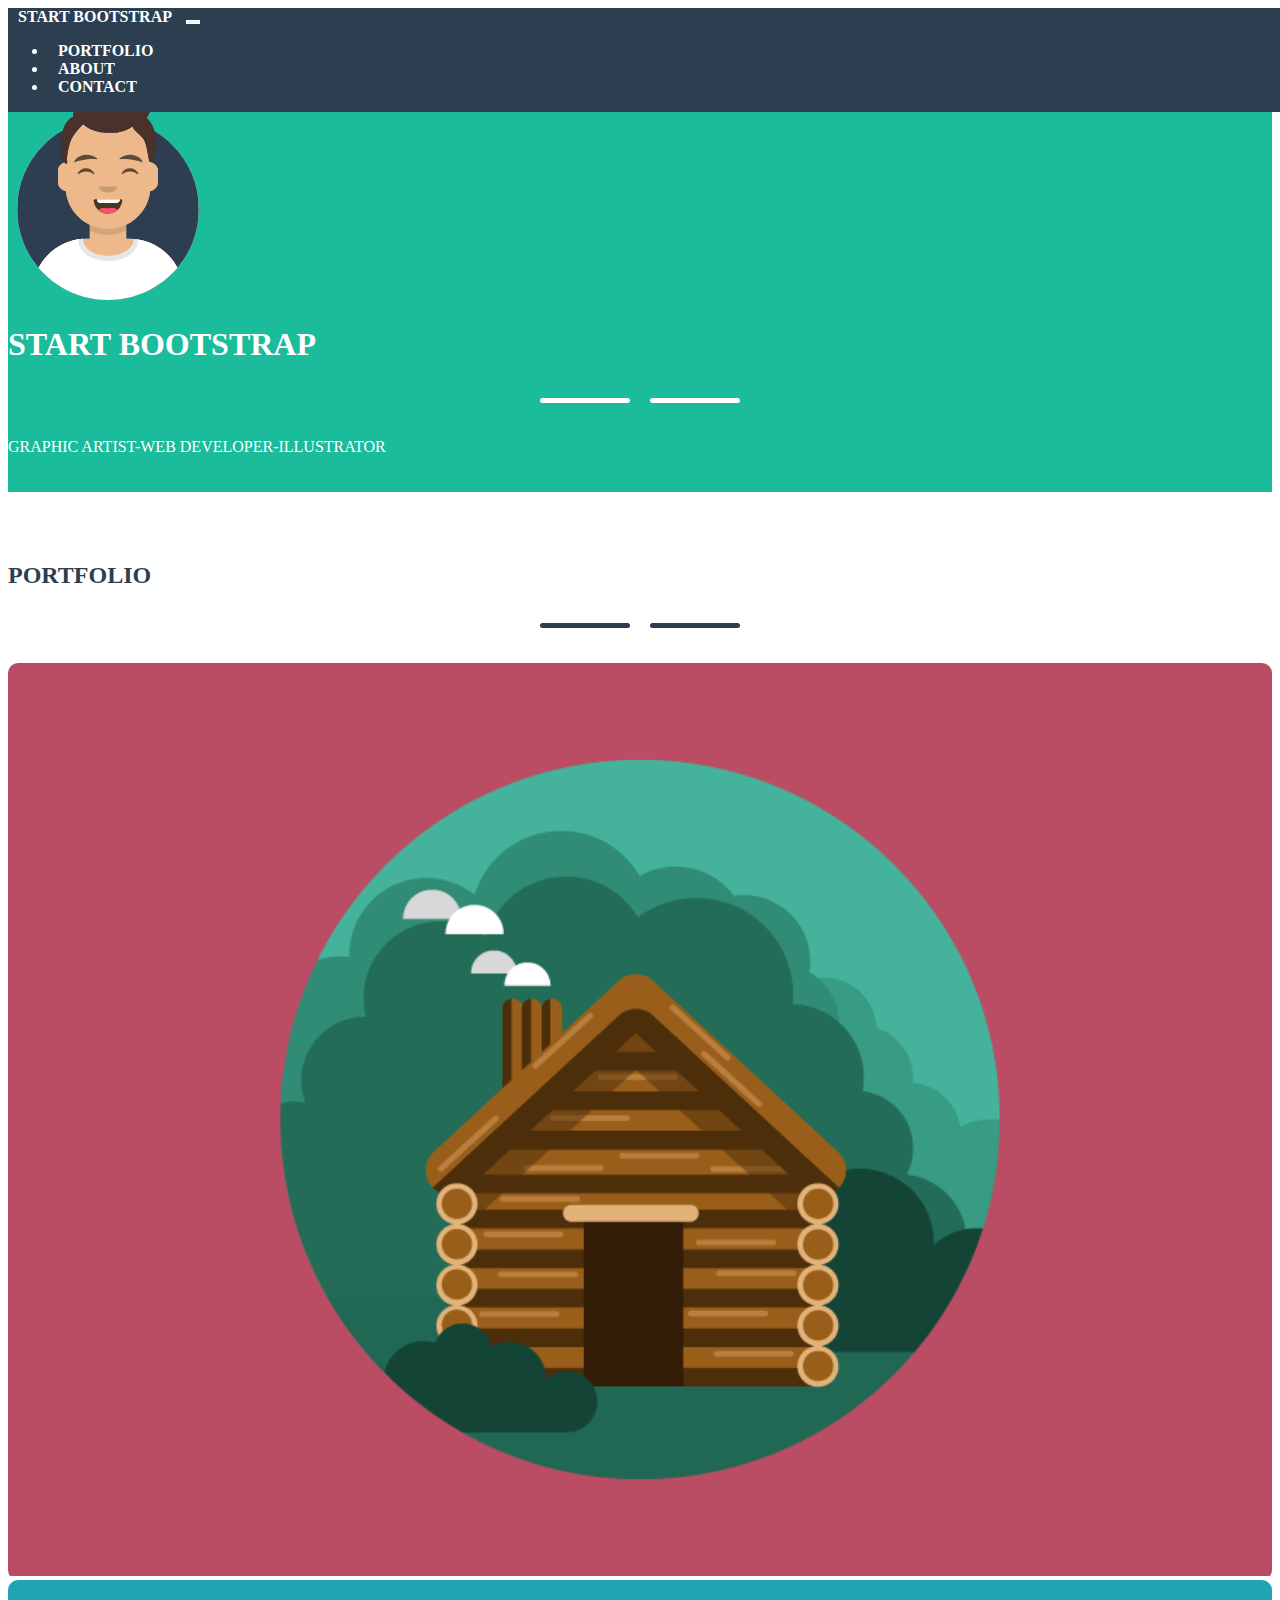
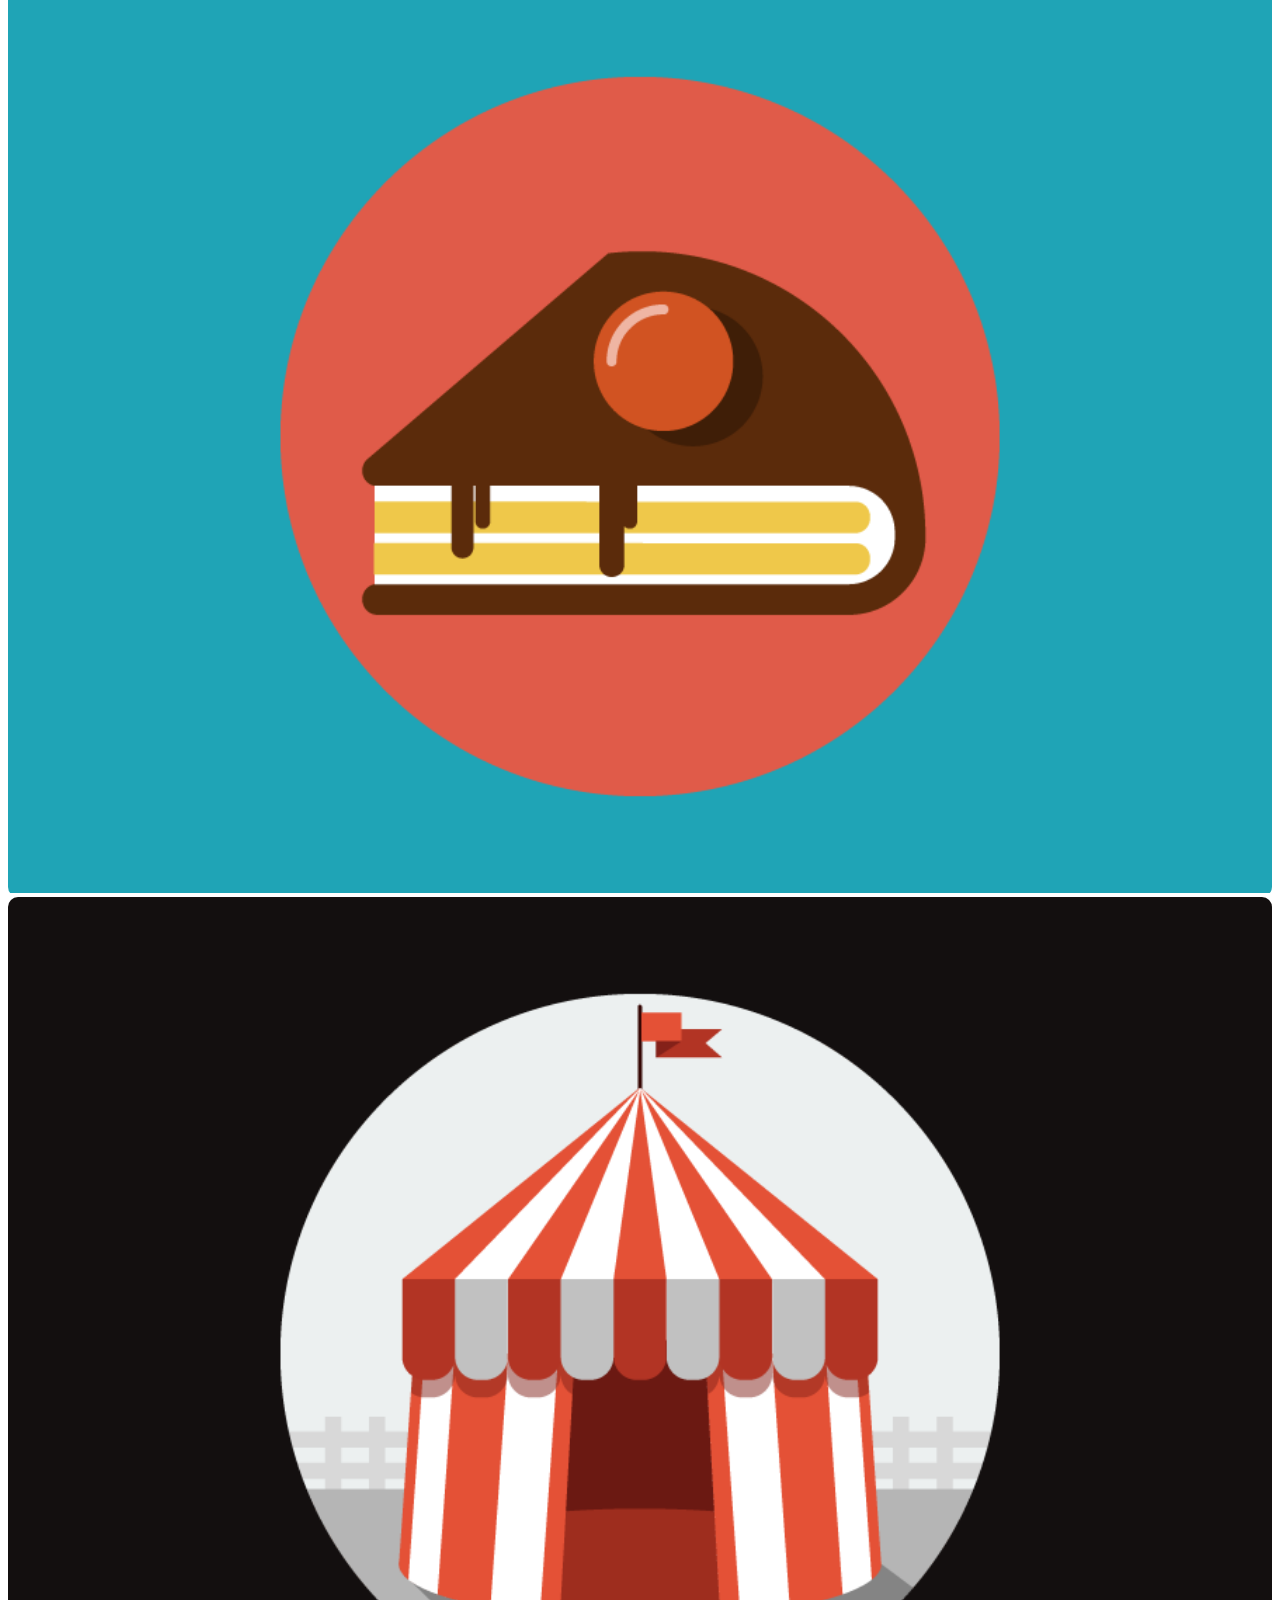
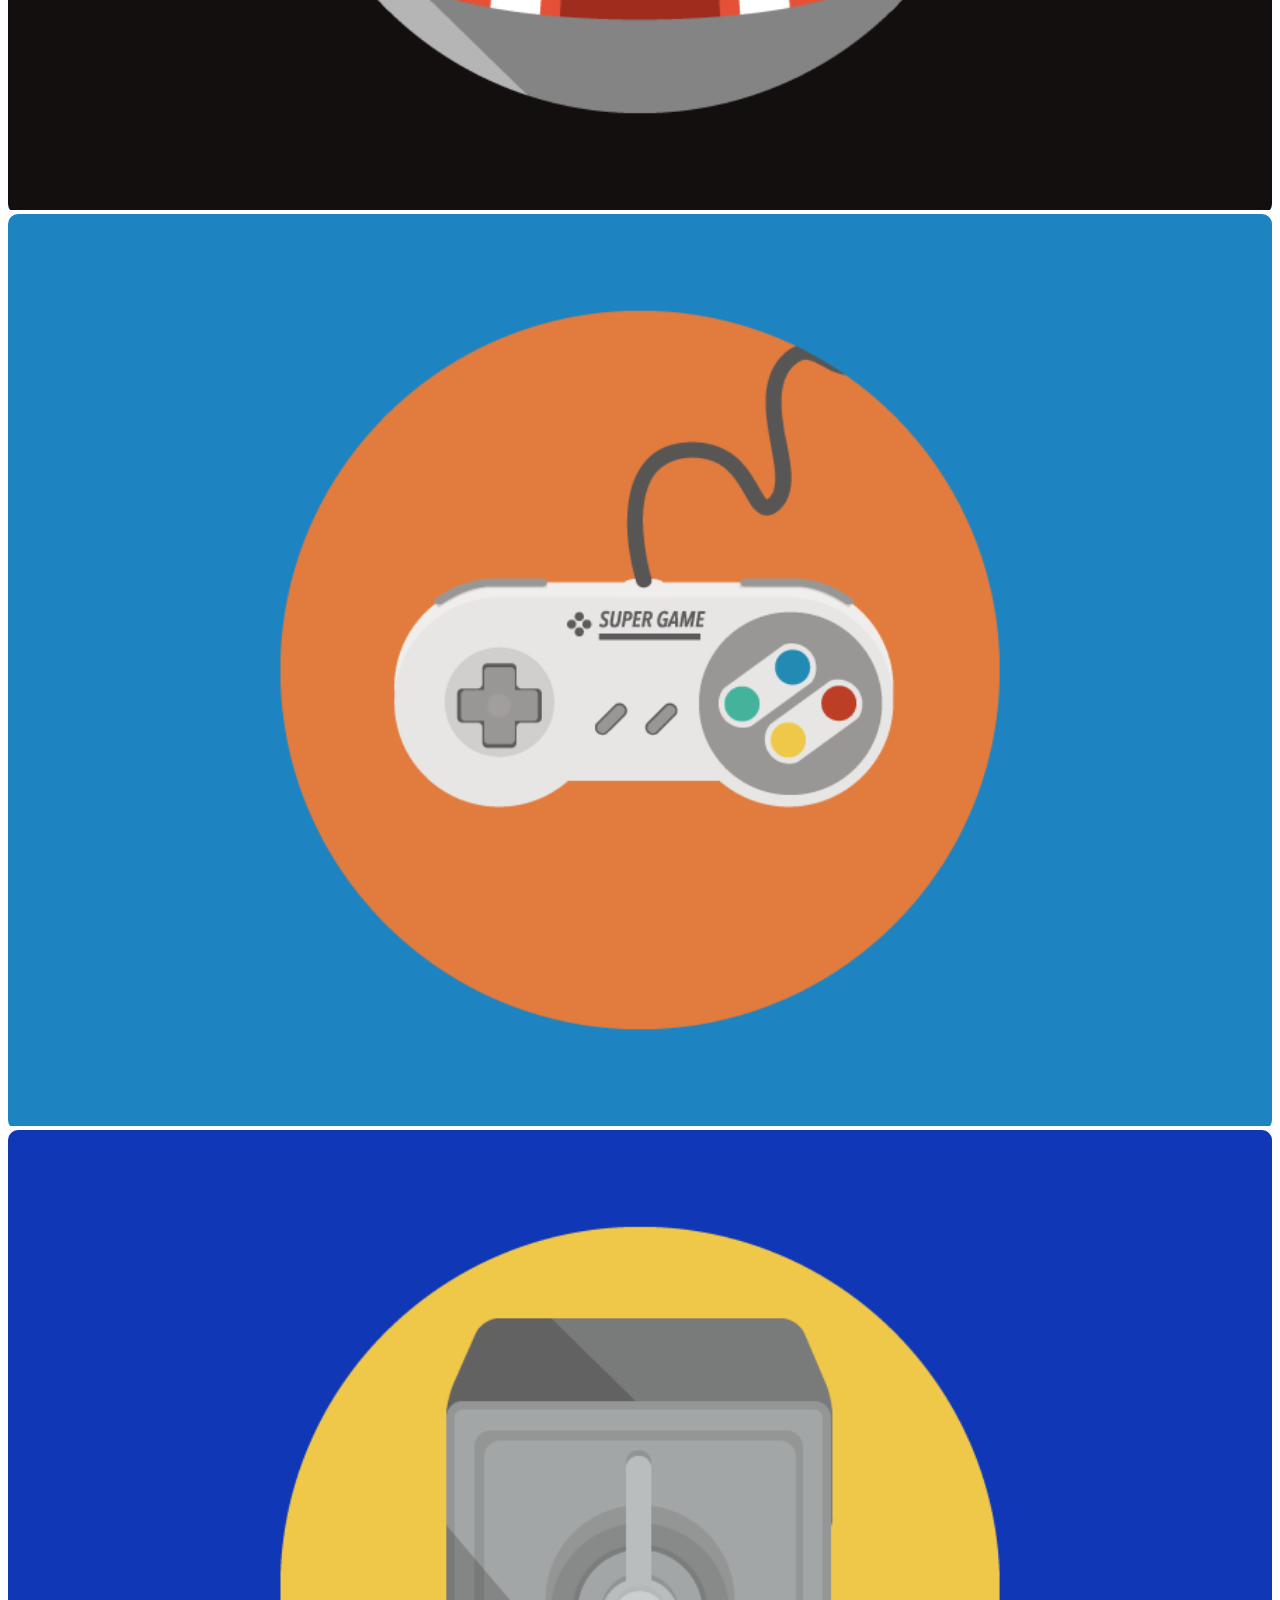
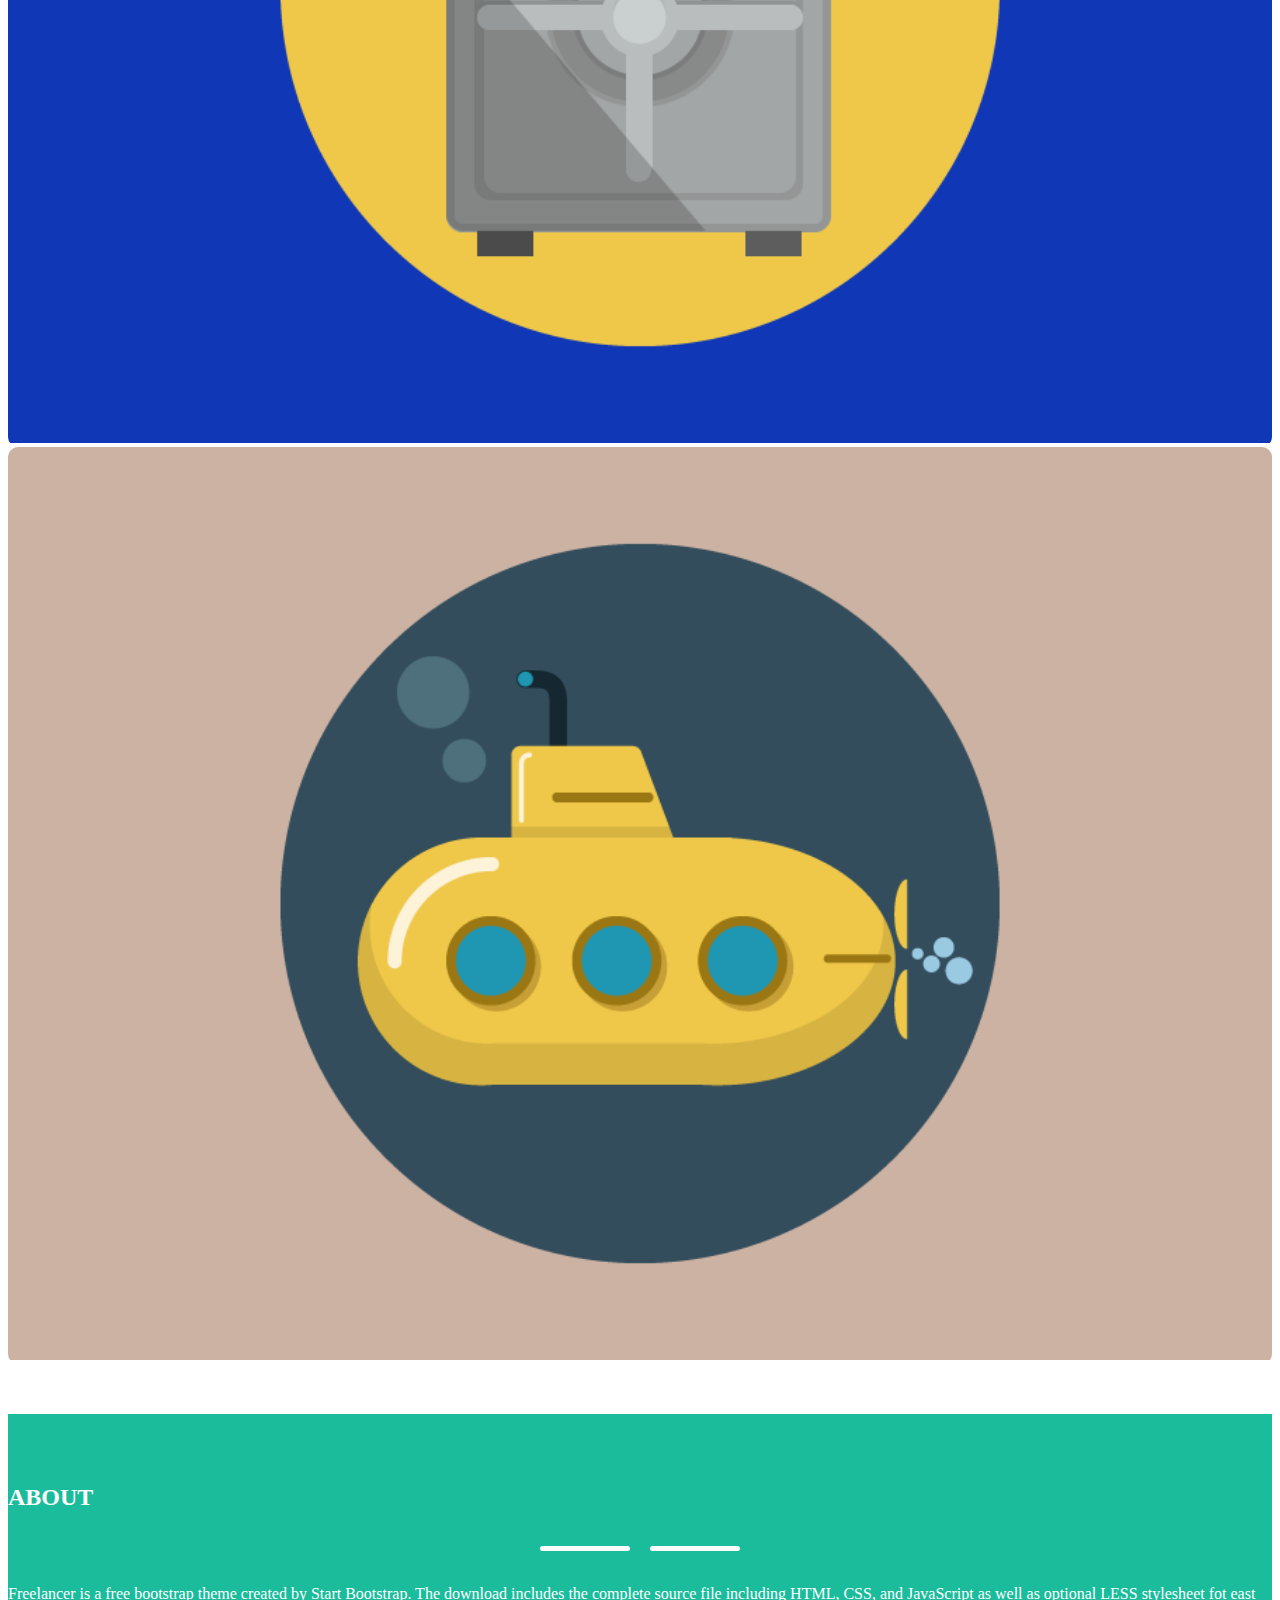
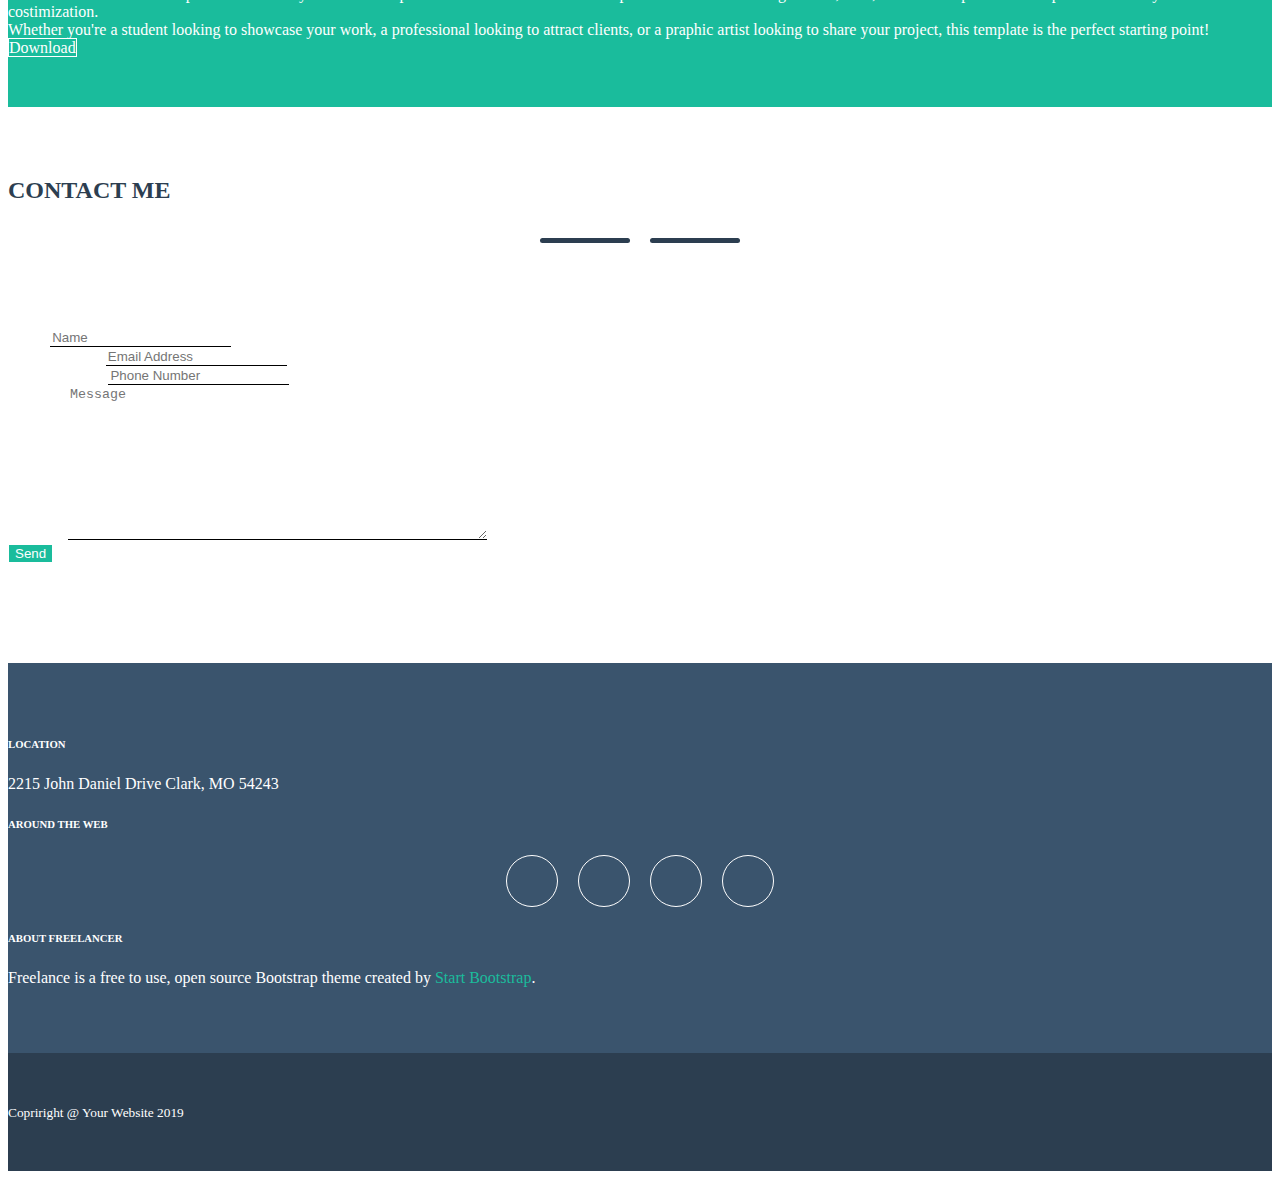
==== commit 7d9d474f: "aggiunta navbar di bootstrap con modifiche daje" ====
--- a/index.html
+++ b/index.html
@@ -15,7 +15,30 @@
     </head>
     <body>
         <header><!--navbar-->
-            <div class="container"> 
+            <nav class="navbar navbar-expand-lg ">
+                <div class="container">
+                <a  href="#"><strong>START BOOTSTRAP</strong></a>
+                <button class="navbar-toggler" type="button" data-bs-toggle="collapse" data-bs-target="#navbarSupportedContent" aria-controls="navbarSupportedContent" aria-expanded="false" aria-label="Toggle navigation">
+                    <i class="fas fa-bars"></i>
+                </button>
+                <div class="collapse navbar-collapse justify-content-end" id="navbarSupportedContent">
+                    <ul class="navbar-nav ms-auto mb-2 mb-lg-0">
+                    <li class="nav-item me-3">
+                        <a href="#1"><strong>PORTFOLIO</strong></a>
+                    </li>
+                    <li class="nav-item me-3">
+                        <a href="#2"><strong>ABOUT</strong></a>
+                    </li>
+                    <li class="nav-item me-3">
+                        <a href="#3"><strong>CONTACT</strong></a>
+                    </li>
+                    </ul>
+                </div>
+                </div>
+            </nav>
+
+
+            <!--<div class="container"> 
                 <div class="row align-items-center">
                     <div class="col-6">START BOOTSTRAP</div>
                     <div class="col-6 d-md-none text-end">
@@ -27,7 +50,7 @@
                         <a href="#3">CONTACT</a>
                     </div>
                 </div>
-            </div>
+            </div>-->
         </header>
         <main>
             <section class="hero">
@@ -200,5 +223,7 @@
                 </div>
             </section>
         </footer>
+        <!--javascrips-->
+        <script src="https://cdn.jsdelivr.net/npm/bootstrap@5.0.2/dist/js/bootstrap.bundle.min.js" integrity="sha384-MrcW6ZMFYlzcLA8Nl+NtUVF0sA7MsXsP1UyJoMp4YLEuNSfAP+JcXn/tWtIaxVXM" crossorigin="anonymous"></script>
     </body>
 </html>--- a/css/style.css
+++ b/css/style.css
@@ -22,6 +22,10 @@
     border-radius: 0;
     color: #2c3e50;
     font-weight: 500;
+}
+
+.form-control:focus {
+    box-shadow: none;
 }
 
 .padding-60 {
@@ -187,4 +191,16 @@
 
 .bootstrap-link {
     color: #1abc9c;
+}
+
+
+/*test*/ 
+
+
+.navbar-toggler {
+    border: 1px solid white;
+}
+
+.navbar-toggler:focus {
+    box-shadow: none;
 }